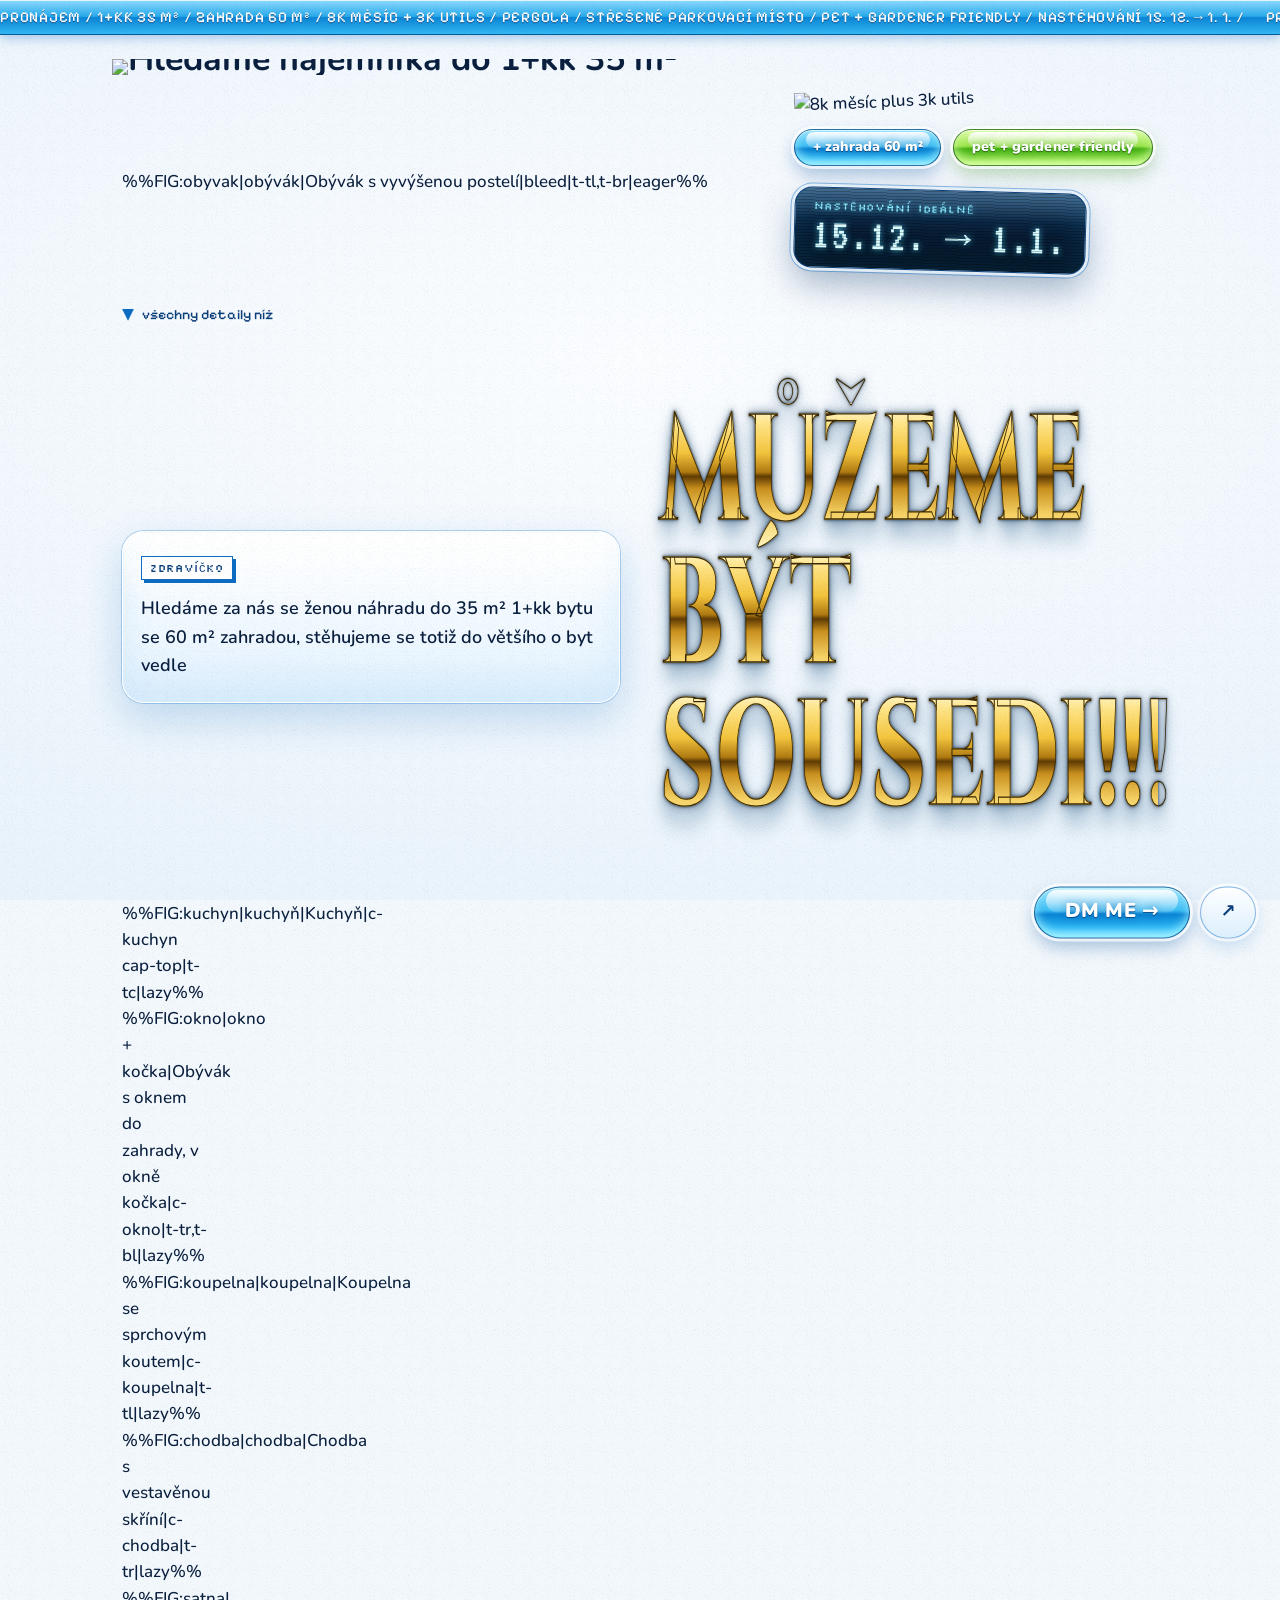
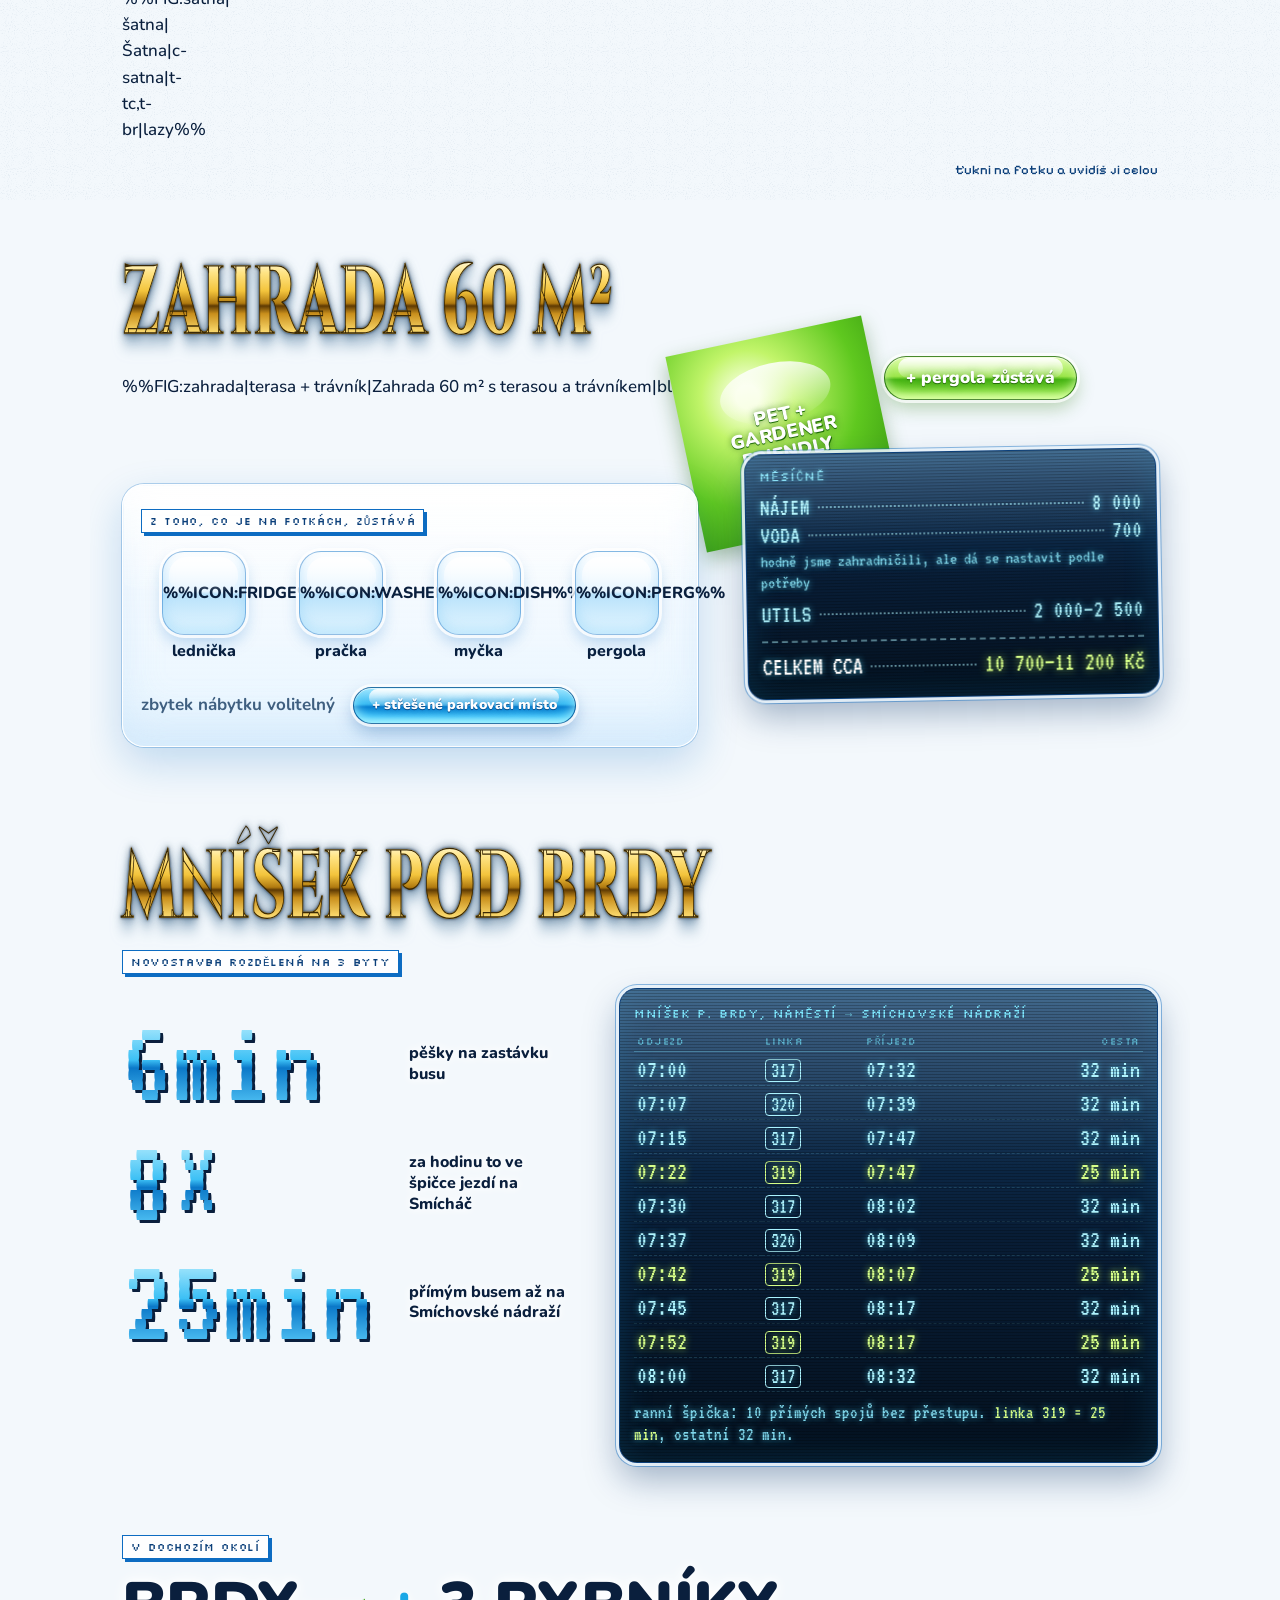
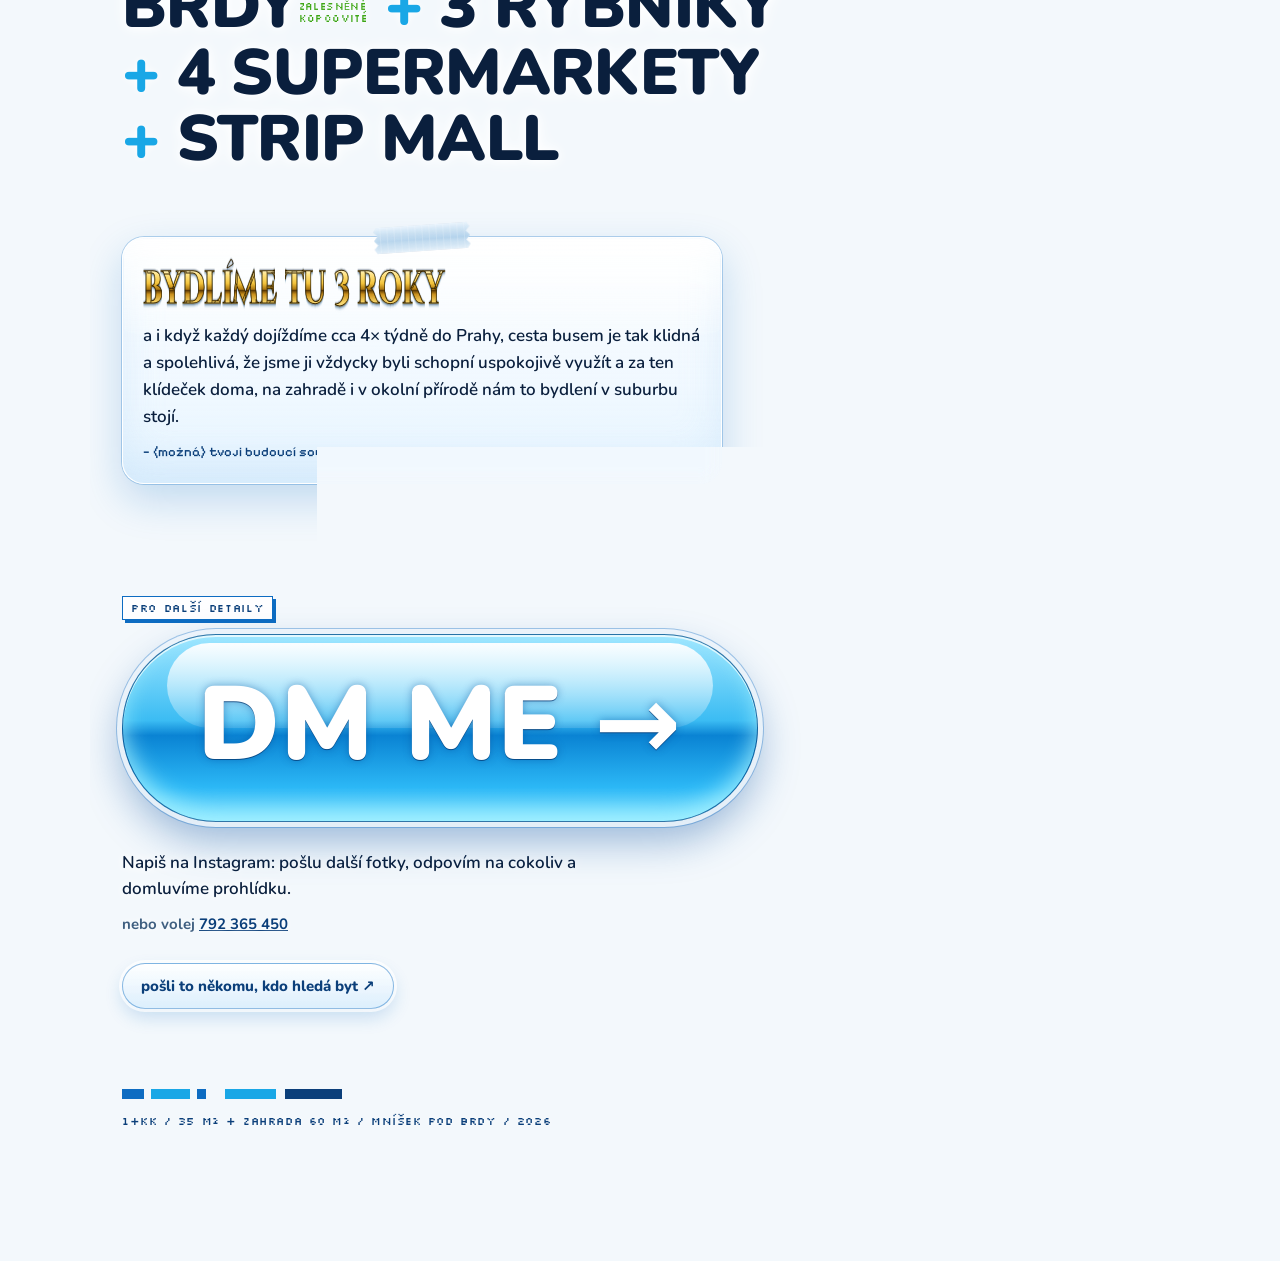
==== src/template.html @ c2ef6c38 "Web k inzerátu: 1+kk se zahradou v Mníšku pod Brdy Stránka ve stylu letáku (ledový frost, zlatý Traj" ====
<!doctype html>
<html lang="cs">
<head>
<meta charset="utf-8">
<meta name="viewport" content="width=device-width, initial-scale=1, viewport-fit=cover">
<title>Hledáme nájemníka do 1+kk 35 m² se zahradou · 8 000 Kč</title>
<meta name="description" content="Pronájem 1+kk 35 m² se zahradou 60 m². Nájem 8 000 Kč + cca 3 000 Kč voda a utils. Nastěhování ideálně 15. 12. – 1. 1. Pet a gardener friendly, střešené parkovací místo.">
<meta property="og:title" content="Hledáme nájemníka do 1+kk 35 m² se zahradou">
<meta property="og:description" content="8k měsíc plus 3k utils. Zahrada 60 m², pergola, parkování. Můžeme být sousedi!!!">
<meta property="og:image" content="img/obyvak.jpg">
<meta property="og:type" content="website">
<meta name="theme-color" content="#19a7e6">
<link rel="preconnect" href="https://fonts.googleapis.com">
<link rel="preconnect" href="https://fonts.gstatic.com" crossorigin>
<link href="https://fonts.googleapis.com/css2?family=Cinzel:wght@500..900&family=Nunito:ital,wght@0,400..900;1,400..900&family=Pixelify+Sans:wght@400..700&family=Silkscreen:wght@400;700&family=VT323&display=swap" rel="stylesheet">
<link rel="preload" as="image" href="img/title.webp">
<style>
:root{
  --ice:#f3f8fc; --ice2:#dbeaf6; --aqua:#19a7e6; --blue:#0d6cc2; --deep:#0b3f7a; --navy:#0a1f3d; --steel:#779bb8;
  --lime:#8ee03c; --green:#3ca614;
  --serif:"Cinzel", "Trajan Pro", Georgia, serif;
  --sans:"Nunito", system-ui, sans-serif;
  --px:"Pixelify Sans", ui-monospace, monospace;
  --tiny:"Silkscreen", ui-monospace, monospace;
  --lcd:"VT323", ui-monospace, monospace;
}
*,*::before,*::after{box-sizing:border-box}
html,body{overflow-x:hidden}
html{-webkit-text-size-adjust:100%;scroll-behavior:smooth}
body{margin:0;background:var(--ice);color:var(--navy);font:500 17px/1.55 var(--sans)}
img{max-width:100%}
.wrap{position:relative;z-index:2;width:min(1100px,100%);margin-inline:auto;padding-inline:16px;overflow-x:clip}

/* ===== pozadí: led (canvas), bubliny, zrno ===== */
#frost{position:fixed;inset:0;z-index:0;width:100%;height:100vh;height:100lvh;image-rendering:pixelated;image-rendering:crisp-edges;display:block;
  background:radial-gradient(120% 80% at 50% 40%,#fbfdff,#e6f1fa)}
.bubbles{position:fixed;inset:0;z-index:1;pointer-events:none;overflow:hidden}
.bubbles i{position:absolute;bottom:-160px;left:var(--x);width:var(--s);height:var(--s);border-radius:50%;opacity:.85;
  background:
    radial-gradient(circle at 32% 26%,#fff 0 7%,rgba(255,255,255,.55) 13%,rgba(255,255,255,0) 26%),
    radial-gradient(circle at 70% 78%,rgba(255,255,255,.55) 0 6%,rgba(255,255,255,0) 18%),
    radial-gradient(circle,rgba(190,235,255,.08) 0 52%,rgba(60,170,235,.38) 66%,rgba(255,255,255,.85) 70%,rgba(255,255,255,0) 72%);
  animation:rise var(--d) linear infinite;animation-delay:var(--dl)}
@keyframes rise{to{transform:translate3d(var(--sw),calc(-100vh - 220px),0)}}
.grain{position:fixed;inset:-100%;z-index:70;pointer-events:none;opacity:.1;
  background-image:url("data:image/svg+xml,%3Csvg xmlns='http://www.w3.org/2000/svg' width='200' height='200'%3E%3Cfilter id='n'%3E%3CfeTurbulence type='fractalNoise' baseFrequency='.95' numOctaves='2' stitchTiles='stitch'/%3E%3CfeColorMatrix values='0 0 0 0 .04 0 0 0 0 .12 0 0 0 0 .24 0 0 0 2.6 -1.4'/%3E%3C/filter%3E%3Crect width='100%25' height='100%25' filter='url(%23n)'/%3E%3C/svg%3E");
  animation:grain .9s steps(6) infinite}
@keyframes grain{0%{transform:translate(0,0)}20%{transform:translate(-3%,2%)}40%{transform:translate(2%,-4%)}60%{transform:translate(-4%,-1%)}80%{transform:translate(3%,3%)}100%{transform:translate(0,0)}}

/* ===== typografie ===== */
.gold{--sx:.6;--fs:clamp(54px,18vw,150px);position:relative;display:block;margin:0;width:calc(100% / var(--sx));transform:scaleX(var(--sx));transform-origin:0 0;
  font:800 var(--fs)/.95 var(--serif);text-transform:uppercase;letter-spacing:.005em;
  color:transparent;-webkit-text-fill-color:transparent;
  background-image:linear-gradient(100deg,transparent 40%,rgba(255,255,255,.95) 50%,transparent 60%),linear-gradient(180deg,#fffbe2 0%,#ffe485 15%,#f3c43c 35%,#b07a10 48.5%,#5e3a03 51.5%,#c98f1c 60%,#f6d264 78%,#fff2b5 100%);
  background-size:300% .95em,100% .95em;background-repeat:repeat-y;-webkit-background-clip:text;background-clip:text;
  -webkit-text-stroke:1.3px #3a2804;
  filter:drop-shadow(0 0 1.4px rgba(30,52,78,.95)) drop-shadow(0 0 5px rgba(40,66,92,.55)) drop-shadow(0 .09em .08em rgba(119,155,184,.75));
  animation:shine 7s ease-in-out infinite}
.gold.c{text-align:center}
.gold.mid{--fs:clamp(40px,12vw,96px)}
.gold.sm{--fs:clamp(30px,8.5vw,56px);-webkit-text-stroke:1px #3a2804;filter:drop-shadow(0 0 .8px rgba(30,52,78,.95)) drop-shadow(0 2px 1px rgba(119,155,184,.6))}
@keyframes shine{0%,55%{background-position:160% 0,0 0}100%{background-position:-60% 0,0 0}}
.pxl{display:inline-block;margin:0 0 14px;padding:5px 8px 4px;background:rgba(255,255,255,.85);border:1.5px solid var(--blue);box-shadow:3px 3px 0 var(--blue);
  font:400 11px/1.2 var(--tiny);letter-spacing:.06em;text-transform:uppercase;color:var(--deep)}
.lead{font:600 18px/1.6 var(--sans)}
.muted{color:#3f5f80}

/* ===== glossy aqua "gumdrop" tlačítka ===== */
.gum{position:relative;isolation:isolate;overflow:hidden;display:inline-flex;align-items:center;justify-content:center;gap:.35em;
  font:900 17px/1 var(--sans);color:#fff;text-decoration:none;white-space:nowrap;letter-spacing:.01em;
  text-shadow:0 1px 0 rgba(0,45,100,.65),0 0 8px rgba(0,70,150,.45);
  padding:.72em 1.25em .78em;border-radius:999px;border:1px solid rgba(4,70,130,.7);
  background:linear-gradient(180deg,#9fe6ff 0%,#3bbcf3 46%,#0a83d3 54%,#2cb8f6 82%,#7fe0ff 100%);
  box-shadow:0 0 0 3px rgba(255,255,255,.75),0 8px 18px rgba(10,80,160,.35),inset 0 -5px 10px rgba(170,245,255,.75),inset 0 1px 0 rgba(255,255,255,.7)}
.gum::before{content:"";position:absolute;z-index:-1;left:7%;right:7%;top:4%;height:46%;border-radius:999px;background:linear-gradient(180deg,rgba(255,255,255,.95),rgba(255,255,255,.12))}
.gum::after{content:"";position:absolute;z-index:-1;top:-20%;bottom:-20%;width:30%;left:-40%;transform:skewX(-20deg);
  background:linear-gradient(90deg,transparent,rgba(255,255,255,.7),transparent);animation:sweep 4.5s ease-in-out infinite}
@keyframes sweep{0%,60%{left:-40%}100%{left:130%}}
.gum.green{border-color:rgba(20,90,10,.7);text-shadow:0 1px 0 rgba(20,80,0,.7),0 0 8px rgba(30,100,0,.4);
  background:linear-gradient(180deg,#e2ffb0 0%,#9be64a 46%,#46b414 54%,#7fd93a 82%,#c8ff86 100%);
  box-shadow:0 0 0 3px rgba(255,255,255,.75),0 8px 18px rgba(40,120,10,.3),inset 0 -5px 10px rgba(220,255,170,.75),inset 0 1px 0 rgba(255,255,255,.7)}
.gum.sm{font-size:14px}
.gum.xl{font-size:clamp(42px,13vw,104px);padding:.36em .72em .42em;box-shadow:0 0 0 5px rgba(255,255,255,.8),0 0 0 6px rgba(13,108,194,.35),0 18px 40px rgba(10,80,160,.4),inset 0 -10px 22px rgba(170,245,255,.8),inset 0 2px 0 rgba(255,255,255,.8)}
a.gum:hover,a.gum:focus-visible{filter:brightness(1.08) saturate(1.1)}
a.gum:active{transform:translateY(1px)}

/* ===== sklo (aero) a LCD ===== */
.glass{position:relative;border-radius:22px;padding:22px 18px;
  background:linear-gradient(180deg,rgba(255,255,255,.78),rgba(226,242,255,.6));
  -webkit-backdrop-filter:blur(10px) saturate(1.4);backdrop-filter:blur(10px) saturate(1.4);
  border:1px solid rgba(255,255,255,.95);
  box-shadow:0 0 0 1px rgba(13,108,194,.28),0 16px 40px rgba(13,108,194,.22),inset 0 -24px 40px rgba(160,210,245,.28)}
.glass::before{content:"";position:absolute;left:1px;right:1px;top:1px;height:44%;border-radius:21px 21px 60% 60%/21px 21px 22px 22px;
  background:linear-gradient(180deg,rgba(255,255,255,.85),rgba(255,255,255,0));pointer-events:none}
.glass>*{position:relative}
.lcd{position:relative;border-radius:18px;padding:16px 14px;overflow:hidden;
  background:linear-gradient(180deg,#14406b 0%,#081d36 52%,#04111f 100%);border:1px solid #0b3f7a;
  box-shadow:0 0 0 3px rgba(255,255,255,.8),0 0 0 4px rgba(13,108,194,.45),0 16px 34px rgba(10,50,100,.35),inset 0 0 34px rgba(25,167,230,.2);
  color:#aef4ff;font:400 22px/1.15 var(--lcd);text-shadow:0 0 6px rgba(80,220,255,.7)}
.lcd::before{content:"";position:absolute;left:0;right:0;top:0;height:38%;background:linear-gradient(180deg,rgba(255,255,255,.2),rgba(255,255,255,0));pointer-events:none}
.lcd::after{content:"";position:absolute;inset:0;background:repeating-linear-gradient(0deg,rgba(0,0,0,.22) 0 1px,transparent 1px 3px);pointer-events:none}

/* ===== fotky: led + izolepa + pixelový reveal ===== */
.ph{position:relative;margin:0;transform:rotate(var(--r,0deg))}
.ph-btn{position:relative;display:block;width:100%;padding:0;border:0;background:none;cursor:zoom-in;-webkit-tap-highlight-color:transparent}
.ph-btn::before{content:"";position:absolute;inset:0;background:var(--tiny) center/100% 100% no-repeat;image-rendering:pixelated;transition:opacity .9s steps(6)}
.ph-btn img{position:relative;display:block;width:100%;height:auto;opacity:0;transition:opacity .9s steps(6),transform .35s}
.ph.in.ok .ph-btn img{opacity:1}
.ph.in.ok .ph-btn::before{opacity:0}
.ph-btn:hover img{transform:scale(1.012)}
.ph-btn:focus-visible{outline:3px solid var(--aqua);outline-offset:-4%}
.bleed{width:calc(100% / (1 - 2 * var(--mxf)));margin-left:calc(-100% * var(--mxf) / (1 - 2 * var(--mxf)))}
.cap{position:absolute;z-index:5;left:calc(var(--mx) + 10px);bottom:calc(var(--my) - 13px);padding:5px 8px 4px;
  background:linear-gradient(180deg,#fff,#dff1fc);border:1.5px solid var(--blue);box-shadow:3px 3px 0 var(--blue);
  font:400 11px/1.2 var(--tiny);letter-spacing:.06em;text-transform:uppercase;color:var(--deep);pointer-events:none}
.cap.r{left:auto;right:calc(var(--mx) + 10px)}
.cap-top .cap{bottom:auto;top:calc(var(--my) + 14px)}
.tape{position:absolute;z-index:6;width:96px;height:26px;pointer-events:none;
  background:repeating-linear-gradient(90deg,rgba(255,255,255,0) 0 6px,rgba(255,255,255,.18) 6px 7px),linear-gradient(180deg,rgba(236,247,255,.92),rgba(190,224,248,.72) 55%,rgba(236,247,255,.88));
  -webkit-backdrop-filter:blur(2px);backdrop-filter:blur(2px);filter:drop-shadow(0 1px 2px rgba(13,60,120,.45));
  clip-path:polygon(3% 0,97% 0,100% 16%,96% 33%,100% 50%,96% 67%,100% 84%,97% 100%,3% 100%,0 84%,4% 67%,0 50%,4% 33%,0 16%)}
.t-tl{top:calc(var(--my) - 12px);left:calc(var(--mx) - 34px);transform:rotate(-36deg)}
.t-tr{top:calc(var(--my) - 12px);right:calc(var(--mx) - 34px);transform:rotate(34deg)}
.t-tc{top:calc(var(--my) - 15px);left:50%;transform:translateX(-50%) rotate(-3deg)}
.t-br{bottom:calc(var(--my) - 12px);right:calc(var(--mx) - 34px);transform:rotate(-33deg)}
.t-bl{bottom:calc(var(--my) - 12px);left:calc(var(--mx) - 34px);transform:rotate(31deg)}

/* ===== ticker ===== */
.ticker{position:relative;z-index:3;overflow:hidden;white-space:nowrap;color:#fff;font:500 15px/1 var(--px);letter-spacing:.05em;text-transform:uppercase;
  background:linear-gradient(180deg,#8fdcff 0%,#28aaea 48%,#0b84d4 52%,#33b8f3 100%);border-bottom:1px solid #075a9a;
  box-shadow:inset 0 1px 0 rgba(255,255,255,.75),0 3px 12px rgba(13,108,194,.35);text-shadow:0 1px 0 rgba(0,50,110,.7)}
.ticker-track{display:inline-flex;padding:10px 0 9px;animation:tick 42s linear infinite}
.ticker-track span{padding-right:1.4em}
@keyframes tick{to{transform:translateX(-50%)}}

/* ===== hero ===== */
.hero{padding-top:18px;padding-bottom:20px}
.title{margin:6px 0 0;line-height:0}
.title img{display:block;width:calc(100% + 20px);max-width:none;margin-left:-10px;height:auto}
.hero-grid{display:grid;margin-top:-4px}
.hero .ph{--r:-1.8deg}
.price{position:relative;z-index:6;display:block;width:68%;max-width:420px;height:auto;margin:-22% 0 0 auto;transform:rotate(-2.5deg)}
.hero-side{position:relative;z-index:6}
.pills{display:flex;flex-wrap:wrap;gap:14px 12px;margin-top:6px}
.movein{display:inline-block;margin-top:24px;padding:12px 18px 10px;transform:rotate(1.6deg)}
.movein small{display:block;font:400 11px/1.2 var(--tiny);letter-spacing:.08em;text-transform:uppercase;color:#7fe7ff}
.movein b{display:block;font:400 44px/1 var(--lcd);font-weight:400;color:#d8fbff;letter-spacing:.02em;white-space:nowrap}
.scroll{display:inline-flex;align-items:center;gap:8px;margin-top:28px;font:500 14px/1 var(--px);color:var(--deep);text-decoration:none;text-shadow:0 0 6px #fff,0 0 12px #fff}
.scroll i{display:inline-block;width:12px;height:12px;background:var(--blue);clip-path:polygon(0 0,100% 0,100% 34%,66% 34%,66% 67%,34% 67%,34% 34%,0 34%);clip-path:polygon(0 0,100% 0,50% 100%);animation:bob 1.2s steps(2) infinite}
@keyframes bob{50%{transform:translateY(4px)}}

/* ===== úvod ===== */
.intro{padding-top:54px}
.intro .glass{max-width:620px}
.intro .gold{margin-top:30px}

/* ===== koláž ===== */
.collage{display:grid;grid-template-columns:repeat(12,minmax(0,1fr));padding-top:46px}
.collage .ph{align-self:start}
.c-kuchyn{grid-column:1/9;grid-row:1;--r:-2.4deg;z-index:2}
.c-okno{grid-column:2/13;grid-row:2;margin-top:-26%;--r:1.8deg;z-index:3}
.c-koupelna{grid-column:1/8;grid-row:3;margin-top:-6%;--r:2.2deg;z-index:2}
.c-chodba{grid-column:6/13;grid-row:3;margin-top:30%;--r:-2deg;z-index:3}
.c-satna{grid-column:2/11;grid-row:4;margin-top:-14%;--r:-1.2deg;z-index:4}
.hint{margin:18px 0 0;text-align:right;font:500 13px/1.3 var(--px);color:var(--deep);text-shadow:0 0 6px #fff,0 0 12px #fff}

/* ===== zahrada ===== */
.garden{padding-top:80px}
.g-ph{position:relative;margin-top:-6px}
.g-ph .ph{--r:1.2deg}
.burst-w{position:absolute;z-index:7;right:-2px;top:-30px;width:clamp(124px,36vw,200px);filter:drop-shadow(0 8px 10px rgba(20,90,10,.35));animation:wob 5s ease-in-out infinite}
.burst{display:grid;place-items:center;aspect-ratio:1;text-align:center;transform:rotate(-12deg);padding:18%;
  clip-path:%%STAR%%;
  background:radial-gradient(circle at 36% 28%,#f6ffdc 0 6%,#c2f56a 24%,#5fc81f 58%,#2a8a0c 100%);
  font:900 clamp(13px,3.7vw,19px)/1.02 var(--sans);color:#fff;text-transform:uppercase;text-shadow:0 1px 0 #1d6a06,0 0 6px rgba(20,90,0,.6);position:relative}
.burst::before{content:"";position:absolute;left:22%;right:22%;top:14%;height:30%;border-radius:50%;background:linear-gradient(180deg,rgba(255,255,255,.85),rgba(255,255,255,0))}
.burst span{position:relative}
@keyframes wob{50%{transform:rotate(6deg) scale(1.04)}}
.g-notes{display:flex;flex-wrap:wrap;gap:14px;margin-top:6px}

/* ===== co zůstává ===== */
.stays{padding-top:84px}
.icons{list-style:none;margin:4px 0 0;padding:0;display:grid;grid-template-columns:repeat(2,minmax(0,1fr));gap:18px 12px}
.icons li{display:flex;flex-direction:column;align-items:center;gap:8px;text-align:center;font:800 16px/1.1 var(--sans)}
.tile{position:relative;display:grid;place-items:center;width:84px;height:84px;border-radius:22px;
  background:linear-gradient(180deg,#ffffff 0%,#e4f4ff 48%,#b9e2fb 52%,#e6f7ff 100%);border:1px solid rgba(13,108,194,.45);
  box-shadow:0 0 0 3px rgba(255,255,255,.8),0 8px 16px rgba(13,108,194,.25),inset 0 -6px 12px rgba(120,200,245,.35)}
.tile::before{content:"";position:absolute;left:8%;right:8%;top:5%;height:44%;border-radius:18px 18px 40% 40%;background:linear-gradient(180deg,rgba(255,255,255,.95),rgba(255,255,255,0))}
.tile svg{position:relative;width:56px;height:56px}
.stays-foot{display:flex;flex-wrap:wrap;align-items:center;gap:16px 18px;margin-top:26px}

/* ===== prachy ===== */
.money{padding-top:84px}
.calc{max-width:440px;transform:rotate(-1deg)}
.calc .row{display:flex;align-items:baseline;gap:8px;font-size:24px}
.calc .row i{flex:1;min-width:12px;border-bottom:2px dotted rgba(174,244,255,.55);transform:translateY(-6px)}
.calc .row b{font-weight:400;white-space:nowrap}
.calc .head{font:400 12px/1 var(--tiny);letter-spacing:.1em;text-transform:uppercase;color:#7fe7ff;margin-bottom:12px}
.calc .note{margin:2px 0 8px;font:400 18px/1.15 var(--lcd);color:#7fd6ea}
.calc .tot{margin-top:12px;padding-top:10px;border-top:2px dashed rgba(174,244,255,.5);color:#fff;font-size:26px}
.calc .tot b{color:#d6ff8a;text-shadow:0 0 8px rgba(190,255,100,.7)}
.money .gold{margin-bottom:26px}

/* ===== lokalita ===== */
.where{padding-top:96px}
.where .pxl{margin-top:16px}
.nums{list-style:none;margin:16px 0 0;padding:0}
.nums li{display:flex;align-items:center;gap:14px;padding:10px 0}
.nums b{flex:none;min-width:2.2em;font:400 clamp(66px,20vw,124px)/.8 var(--lcd);
  color:transparent;-webkit-text-fill-color:transparent;background:linear-gradient(180deg,#c6f3ff 0%,#3cc0f5 46%,#0b78c8 54%,#5fd3ff 100%);-webkit-background-clip:text;background-clip:text;
  filter:drop-shadow(3px 3px 0 var(--navy))}
.nums span{font:800 16px/1.3 var(--sans);text-shadow:0 0 6px #fff,0 0 12px #fff}
.board{margin-top:26px}
.board-head{position:relative;display:flex;flex-wrap:wrap;gap:0 8px;font:400 12px/1.5 var(--tiny);letter-spacing:.05em;text-transform:uppercase;color:#7fe7ff;text-shadow:none}
.board table{position:relative;width:100%;margin-top:10px;border-collapse:collapse;font-variant-numeric:tabular-nums}
.board th{padding:4px 3px;text-align:left;font:400 10px/1 var(--tiny);letter-spacing:.06em;text-transform:uppercase;color:#5fb8d4;border-bottom:1px solid rgba(127,231,255,.3);text-shadow:none}
.board td{padding:5px 3px 3px;font-size:25px;line-height:1;white-space:nowrap;border-bottom:1px dashed rgba(127,231,255,.15)}
.board td:last-child,.board th:last-child{text-align:right}
.board .ln{display:inline-block;padding:0 5px;border:1px solid currentColor;border-radius:4px;font-size:21px}
.board tr.fast td{color:#d6ff8a;text-shadow:0 0 7px rgba(190,255,100,.75)}
.board-foot{position:relative;margin:10px 0 0;font:400 19px/1.15 var(--lcd);color:#7fd6ea}
.board-foot b{color:#d6ff8a;font-weight:400}
.around{margin-top:56px}
.around-line{margin:0;font:900 clamp(27px,8.4vw,64px)/1.04 var(--sans);text-transform:uppercase;letter-spacing:-.01em;color:var(--navy);text-shadow:0 0 8px #fff,0 0 18px #fff}
.around-line .it{white-space:nowrap}
.around-line .p{color:var(--aqua);text-shadow:0 0 8px #fff}
.around-line .mini{display:inline-block;vertical-align:.55em;margin-left:.12em;font:400 10px/1.2 var(--tiny);letter-spacing:.04em;color:var(--green);text-transform:uppercase}
.quote{position:relative;margin:64px 0 0;max-width:600px}
.quote .glass{padding:30px 20px 22px}
.quote .gold{--fs:clamp(30px,9vw,46px);margin-bottom:10px}
.quote p{margin:0;font:600 17px/1.6 var(--sans)}
.quote footer{margin-top:14px;font:500 13px/1.3 var(--px);color:var(--deep)}
.quote .tape{top:-12px}

/* ===== DM ===== */
.cta{padding-top:110px;padding-bottom:30px}
.cta-sub{margin:28px 0 0;max-width:520px;font:600 17px/1.55 var(--sans);text-shadow:0 0 6px #fff,0 0 12px #fff}
.phone{margin:12px 0 0;font:700 15px/1.4 var(--sans);color:#3f5f80;text-shadow:0 0 6px #fff}
.phone a{color:var(--deep)}
.glassbtn{margin-top:28px;cursor:pointer;font:800 15px/1.2 var(--sans);color:var(--deep);padding:13px 18px;border-radius:999px;border:1px solid rgba(13,108,194,.45);
  background:linear-gradient(180deg,rgba(255,255,255,.95),rgba(214,236,252,.8));box-shadow:0 0 0 3px rgba(255,255,255,.7),0 8px 18px rgba(13,108,194,.2)}
.glassbtn:hover{background:#fff}
.foot{padding-top:50px;padding-bottom:130px;font:400 11px/1.6 var(--tiny);letter-spacing:.05em;text-transform:uppercase;color:var(--deep);text-shadow:0 0 6px #fff}
.foot .pxbar{height:10px;width:220px;margin-bottom:14px;background:
  linear-gradient(90deg,var(--blue) 0 10%,transparent 10% 13%,var(--aqua) 13% 31%,transparent 31% 34%,var(--blue) 34% 38%,transparent 38% 47%,var(--aqua) 47% 70%,transparent 70% 74%,var(--deep) 74% 100%)}

/* ===== přilepené DM ===== */
.dock{position:fixed;left:0;right:0;bottom:0;z-index:80;display:flex;gap:10px;padding:12px 14px calc(14px + env(safe-area-inset-bottom));
  background:linear-gradient(rgba(243,248,252,0),rgba(243,248,252,.92) 38%);transform:translateY(120%);transition:transform .3s}
.dock.on{transform:none}
.dock .gum{flex:1;font-size:20px}
.dock .glassbtn{margin:0;flex:none;width:56px;padding:0;font-size:18px}

/* ===== lightbox ===== */
.lb{position:fixed;inset:0;z-index:100;display:grid;place-items:center;background:rgba(6,24,46,.82);-webkit-backdrop-filter:blur(10px);backdrop-filter:blur(10px)}
.lb[hidden]{display:none}
.lb img{max-width:94vw;max-height:80vh;object-fit:contain;border-radius:6px;box-shadow:0 0 0 3px rgba(255,255,255,.85),0 0 40px rgba(25,167,230,.7)}
.lb button{position:absolute;width:52px;height:52px;border-radius:50%;cursor:pointer;font:900 22px/1 var(--sans);color:#fff;border:1px solid rgba(4,70,130,.7);
  background:linear-gradient(180deg,#9fe6ff 0%,#3bbcf3 46%,#0a83d3 54%,#2cb8f6 100%);box-shadow:0 0 0 2px rgba(255,255,255,.7),inset 0 -4px 8px rgba(170,245,255,.7);text-shadow:0 1px 0 rgba(0,45,100,.6)}
.lb .x{top:calc(12px + env(safe-area-inset-top));right:12px}
.lb .prev{left:10px;top:50%;margin-top:-26px}
.lb .next{right:10px;top:50%;margin-top:-26px}
.lb .lb-cap{position:absolute;left:0;right:0;bottom:calc(20px + env(safe-area-inset-bottom));margin:0;text-align:center;font:400 13px/1 var(--tiny);letter-spacing:.08em;text-transform:uppercase;color:#bff3ff}

/* ===== desktop ===== */
@media (min-width:900px){
  .wrap{padding-inline:32px}
  .hero-grid{grid-template-columns:minmax(0,7fr) minmax(0,4fr);gap:0 36px;align-items:center;margin-top:10px}
  .hero .ph.bleed{width:auto;margin-left:0}
  .price{width:100%;margin:0}
  .pills{margin-top:18px}
  .intro{display:grid;grid-template-columns:minmax(0,1fr) minmax(0,1fr);gap:40px;align-items:center}
  .intro .gold{margin-top:0}
  .collage{padding-top:70px}
  .c-kuchyn{grid-column:1/5;grid-row:1/3;margin-top:0}
  .c-okno{grid-column:4/10;grid-row:1;margin-top:6%}
  .c-koupelna{grid-column:9/13;grid-row:1/3;margin-top:-4%}
  .c-chodba{grid-column:4/7;grid-row:2;margin-top:-8%}
  .c-satna{grid-column:6/10;grid-row:2;margin-top:-2%}
  .garden-grid{display:grid;grid-template-columns:minmax(0,8fr) minmax(0,3fr);gap:30px;align-items:end}
  .g-ph .ph.bleed{width:auto;margin-left:0}
  .burst-w{right:-30px;top:-40px}
  .ss-grid{display:grid;grid-template-columns:minmax(0,7fr) minmax(0,5fr);gap:48px;align-items:center}
  .icons{grid-template-columns:repeat(4,minmax(0,1fr))}
  .money{padding-top:0}
  .where-grid{display:grid;grid-template-columns:minmax(0,5fr) minmax(0,6fr);gap:48px;align-items:start}
  .board{margin-top:0}
  .dock{left:auto;right:24px;bottom:24px;padding:0;background:none}
  .dock .gum{flex:none;padding:.72em 1.5em .78em}
}
@media (prefers-reduced-motion:reduce){
  .ticker-track,.grain,.gold,.gum::after,.burst-w,.scroll i{animation:none}
  .bubbles{display:none}
  html{scroll-behavior:auto}
}
</style>
<noscript><style>.ph-btn img{opacity:1}.ph-btn::before{display:none}.bubbles{display:none}</style></noscript>
</head>
<body>
<canvas id="frost" aria-hidden="true"></canvas>
<div class="bubbles" aria-hidden="true"></div>
<div class="grain" aria-hidden="true"></div>

<div class="ticker" aria-hidden="true"><div class="ticker-track">
  <span>pronájem / 1+kk 35 m² / zahrada 60 m² / 8k měsíc + 3k utils / pergola / střešené parkovací místo / pet + gardener friendly / nastěhování 15. 12. → 1. 1. /</span>
  <span>pronájem / 1+kk 35 m² / zahrada 60 m² / 8k měsíc + 3k utils / pergola / střešené parkovací místo / pet + gardener friendly / nastěhování 15. 12. → 1. 1. /</span>
</div></div>

<!-- ================= HERO ================= -->
<header class="hero wrap">
  <h1 class="title"><img src="img/title.webp" width="%%W:title%%" height="%%H:title%%" alt="Hledáme nájemníka do 1+kk 35 m²"></h1>
  <div class="hero-grid">
    %%FIG:obyvak|obývák|Obývák s vyvýšenou postelí|bleed|t-tl,t-br|eager%%
    <div class="hero-side">
      <img class="price" src="img/price.webp" width="%%W:price%%" height="%%H:price%%" alt="8k měsíc plus 3k utils">
      <div class="pills">
        <span class="gum sm">+ zahrada 60 m²</span>
        <span class="gum sm green">pet + gardener friendly</span>
      </div>
      <div class="lcd movein">
        <small>nastěhování ideálně</small>
        <b>15.12. → 1.1.</b>
      </div>
    </div>
  </div>
  <a class="scroll" href="#intro"><i></i> všechny detaily níž</a>
</header>

<!-- ================= ÚVOD ================= -->
<section id="intro" class="intro wrap">
  <div class="glass">
    <p class="pxl">zdravíčko</p>
    <p class="lead" style="margin:0">Hledáme za nás se ženou náhradu do 35&nbsp;m² 1+kk bytu se 60&nbsp;m² zahradou, stěhujeme se totiž do většího o&nbsp;byt vedle</p>
  </div>
  <h2 class="gold">Můžeme být sousedi!!!</h2>
</section>

<!-- ================= KOLÁŽ ================= -->
<section class="wrap" aria-label="Fotky bytu">
  <div class="collage">
    %%FIG:kuchyn|kuchyň|Kuchyň|c-kuchyn cap-top|t-tc|lazy%%
    %%FIG:okno|okno + kočka|Obývák s oknem do zahrady, v okně kočka|c-okno|t-tr,t-bl|lazy%%
    %%FIG:koupelna|koupelna|Koupelna se sprchovým koutem|c-koupelna|t-tl|lazy%%
    %%FIG:chodba|chodba|Chodba s vestavěnou skříní|c-chodba|t-tr|lazy%%
    %%FIG:satna|šatna|Šatna|c-satna|t-tc,t-br|lazy%%
  </div>
  <p class="hint">ťukni na fotku a uvidíš ji celou</p>
</section>

<!-- ================= ZAHRADA ================= -->
<section class="garden wrap" aria-label="Zahrada">
  <h2 class="gold mid">Zahrada 60 m²</h2>
  <div class="garden-grid">
    <div class="g-ph">
      %%FIG:zahrada|terasa + trávník|Zahrada 60 m² s terasou a trávníkem|bleed|t-tl,t-tr|lazy%%
      <div class="burst-w"><div class="burst"><span>pet +<br>gardener<br>friendly</span></div></div>
    </div>
    <div class="g-notes">
      <span class="gum green">+ pergola zůstává</span>
    </div>
  </div>
</section>

<!-- ================= ZŮSTÁVÁ + PRACHY ================= -->
<div class="wrap ss-grid">
  <section class="stays">
    <div class="glass">
      <p class="pxl">z toho, co je na fotkách, zůstává</p>
      <ul class="icons">
        <li><span class="tile">%%ICON:FRIDGE%%</span>lednička</li>
        <li><span class="tile">%%ICON:WASHER%%</span>pračka</li>
        <li><span class="tile">%%ICON:DISH%%</span>myčka</li>
        <li><span class="tile">%%ICON:PERG%%</span>pergola</li>
      </ul>
      <div class="stays-foot">
        <span class="muted" style="font-weight:700">zbytek nábytku volitelný</span>
        <span class="gum sm">+ střešené parkovací místo</span>
      </div>
    </div>
  </section>

  <section class="money">
    <div class="lcd calc">
      <div class="head">měsíčně</div>
      <div class="row"><span>NÁJEM</span><i></i><b>8 000</b></div>
      <div class="row"><span>VODA</span><i></i><b>700</b></div>
      <p class="note">hodně jsme zahradničili, ale dá se nastavit podle potřeby</p>
      <div class="row"><span>UTILS</span><i></i><b>2 000–2 500</b></div>
      <div class="row tot"><span>CELKEM CCA</span><i></i><b>10 700–11 200 Kč</b></div>
    </div>
  </section>
</div>

<!-- ================= LOKALITA ================= -->
<section class="where wrap">
  <h2 class="gold mid">Mníšek pod Brdy</h2>
  <p class="pxl">novostavba rozdělená na 3 byty</p>
  <div class="where-grid">
    <ul class="nums">
      <li><b>6min</b><span>pěšky na zastávku busu</span></li>
      <li><b>8×</b><span>za hodinu to ve špičce jezdí na Smícháč</span></li>
      <li><b>25min</b><span>přímým busem až na Smíchovské nádraží</span></li>
    </ul>
    <div class="lcd board" role="region" aria-label="Ranní přímé spoje do Prahy">
      <div class="board-head"><span>Mníšek p. Brdy, Náměstí</span><span>→</span><span>Smíchovské nádraží</span></div>
      <table>
        <thead><tr><th>odjezd</th><th>linka</th><th>příjezd</th><th>cesta</th></tr></thead>
        <tbody>
          <tr><td>07:00</td><td><span class="ln">317</span></td><td>07:32</td><td>32 min</td></tr>
          <tr><td>07:07</td><td><span class="ln">320</span></td><td>07:39</td><td>32 min</td></tr>
          <tr><td>07:15</td><td><span class="ln">317</span></td><td>07:47</td><td>32 min</td></tr>
          <tr class="fast"><td>07:22</td><td><span class="ln">319</span></td><td>07:47</td><td>25 min</td></tr>
          <tr><td>07:30</td><td><span class="ln">317</span></td><td>08:02</td><td>32 min</td></tr>
          <tr><td>07:37</td><td><span class="ln">320</span></td><td>08:09</td><td>32 min</td></tr>
          <tr class="fast"><td>07:42</td><td><span class="ln">319</span></td><td>08:07</td><td>25 min</td></tr>
          <tr><td>07:45</td><td><span class="ln">317</span></td><td>08:17</td><td>32 min</td></tr>
          <tr class="fast"><td>07:52</td><td><span class="ln">319</span></td><td>08:17</td><td>25 min</td></tr>
          <tr><td>08:00</td><td><span class="ln">317</span></td><td>08:32</td><td>32 min</td></tr>
        </tbody>
      </table>
      <p class="board-foot">ranní špička: 10 přímých spojů bez přestupu. <b>linka 319 = 25 min</b>, ostatní 32 min.</p>
    </div>
  </div>

  <div class="around">
    <p class="pxl">v dochozím okolí</p>
    <p class="around-line"><span class="it">Brdy<span class="mini">zalesněné<br>kopcovité</span></span> <span class="it"><span class="p">+</span> 3&nbsp;rybníky</span> <span class="it"><span class="p">+</span> 4&nbsp;supermarkety</span> <span class="it"><span class="p">+</span> strip&nbsp;mall</span></p>
  </div>

  <figure class="quote">
    <div class="glass">
      <h3 class="gold sm">Bydlíme tu 3 roky</h3>
      <blockquote style="margin:0"><p>a i když každý dojíždíme cca 4× týdně do Prahy, cesta busem je tak klidná a spolehlivá, že jsme ji vždycky byli schopní uspokojivě využít a za ten klídeček doma, na zahradě i v okolní přírodě nám to bydlení v suburbu stojí.</p></blockquote>
      <footer>— (možná) tvoji budoucí sousedi</footer>
    </div>
    <span class="tape" style="left:50%;transform:translateX(-50%) rotate(-4deg)"></span>
  </figure>
</section>

<!-- ================= DM ================= -->
<section class="cta wrap" id="dm">
  <p class="pxl">pro další detaily</p><br>
  <a class="gum xl js-dm" href="#dm">DM&nbsp;ME&nbsp;→</a>
  <p class="cta-sub">Napiš na Instagram: pošlu další fotky, odpovím na cokoliv a domluvíme prohlídku.</p>
  <p class="phone">nebo volej <a href="tel:+420792365450">792 365 450</a></p>
  <button class="glassbtn js-share" type="button">pošli to někomu, kdo hledá byt ↗</button>
</section>

<footer class="foot wrap">
  <div class="pxbar" aria-hidden="true"></div>
  1+kk / 35 m² + zahrada 60 m² / Mníšek pod Brdy / 2026
</footer>

<nav class="dock" aria-label="Kontakt">
  <a class="gum js-dm" href="#dm">DM ME →</a>
  <button class="glassbtn js-share" type="button" aria-label="Sdílet odkaz">↗</button>
</nav>

<div class="lb" id="lb" hidden role="dialog" aria-modal="true" aria-label="Fotka">
  <button class="x" type="button" aria-label="Zavřít">✕</button>
  <button class="prev" type="button" aria-label="Předchozí fotka">←</button>
  <img alt="">
  <button class="next" type="button" aria-label="Další fotka">→</button>
  <p class="lb-cap"></p>
</div>

<script>
(function(){
  /* ===== SEM DOPLŇ SVŮJ INSTAGRAM (bez @) ===== */
  var IG_NICK = "TVUJ_INSTAGRAM";

  var dmHref = (IG_NICK && IG_NICK !== "TVUJ_INSTAGRAM") ? "https://ig.me/m/" + IG_NICK : "https://www.instagram.com/direct/inbox/";
  document.querySelectorAll(".js-dm").forEach(function(a){ a.href = dmHref; });

  /* --- led na pozadí: pixelový šum podle textury z letáku --- */
  var cv = document.getElementById("frost"), ctx = cv.getContext("2d", { willReadFrequently: true });
  var map = new Image(), lastW = 0, lastH = 0;
  function frost(){
    var PX = 2, cw = cv.clientWidth, ch = cv.clientHeight;
    if (!cw || !ch || !map.naturalWidth) return;
    if (cw === lastW && Math.abs(ch - lastH) < 140) return;
    lastW = cw; lastH = ch;
    var W = Math.ceil(cw / PX), H = Math.ceil(ch / PX);
    cv.width = W; cv.height = H;
    var s = Math.max(W / map.naturalWidth, H / map.naturalHeight), dw = map.naturalWidth * s, dh = map.naturalHeight * s;
    ctx.imageSmoothingEnabled = true;
    ctx.drawImage(map, (W - dw) / 2, (H - dh) / 2, dw, dh);
    var id = ctx.getImageData(0, 0, W, H), d = id.data;
    for (var y = 0; y < H; y++) {
      var ey = Math.abs(y / H - .5) * 2;
      for (var x = 0; x < W; x++) {
        var i = (y * W + x) * 4, t = d[i] / 255, ex = Math.abs(x / W - .5) * 2;
        var edge = Math.max(Math.pow(ex, 3), Math.pow(ey, 5) * .5);
        var p = Math.pow(Math.max(0, (t - .22) * 1.55), 1.35) * (.32 + .95 * edge);
        if (Math.random() < p) {
          if (Math.random() < .55) { d[i] = 13; d[i+1] = 108; d[i+2] = 194; }
          else { d[i] = 118; d[i+1] = 176; d[i+2] = 232; }
        } else {
          var k = t * .5 + edge * .4;
          d[i] = 250 - k * 22; d[i+1] = 252 - k * 10; d[i+2] = 255;
        }
        d[i+3] = 255;
      }
    }
    ctx.putImageData(id, 0, 0);
  }
  map.onload = frost; map.src = "img/frost-map.jpg";
  var rt; addEventListener("resize", function(){ clearTimeout(rt); rt = setTimeout(frost, 150); });

  /* --- bubliny --- */
  if (!matchMedia("(prefers-reduced-motion: reduce)").matches) {
    var bb = document.querySelector(".bubbles");
    for (var b = 0; b < 12; b++) {
      var el = document.createElement("i"), sz = 14 + Math.random() * 62;
      el.style.cssText = "--x:" + (Math.random() * 100).toFixed(1) + "%;--s:" + sz.toFixed(0) + "px;--d:" + (16 + Math.random() * 20).toFixed(1) + "s;--dl:-" + (Math.random() * 30).toFixed(1) + "s;--sw:" + ((Math.random() - .5) * 160).toFixed(0) + "px";
      bb.appendChild(el);
    }
  }

  /* --- fotky: pixelový reveal --- */
  var phs = Array.prototype.slice.call(document.querySelectorAll(".ph"));
  phs.forEach(function(f){ var im = f.querySelector("img"); if (im.complete && im.naturalWidth) f.classList.add("ok"); });
  if ("IntersectionObserver" in window) {
    var io = new IntersectionObserver(function(es){ es.forEach(function(e){ if (e.isIntersecting) { e.target.classList.add("in"); io.unobserve(e.target); } }); }, { rootMargin: "0px 0px -8% 0px", threshold: .12 });
    phs.forEach(function(f){ io.observe(f); });
  } else phs.forEach(function(f){ f.classList.add("in"); });

  /* --- sdílení --- */
  function share(btn){
    var data = { title: "Hledáme nájemníka do 1+kk 35 m² se zahradou", text: "8k měsíc + 3k utils, zahrada 60 m², nastěhování 15. 12. – 1. 1.", url: location.href };
    if (navigator.share) { navigator.share(data).catch(function(){}); return; }
    var done = function(){ var t = btn.textContent; btn.textContent = btn.getAttribute("aria-label") ? "✓" : "odkaz zkopírovaný ✓"; setTimeout(function(){ btn.textContent = t; }, 1800); };
    if (navigator.clipboard) navigator.clipboard.writeText(location.href).then(done, function(){ window.prompt("Zkopíruj odkaz:", location.href); });
    else window.prompt("Zkopíruj odkaz:", location.href);
  }
  document.querySelectorAll(".js-share").forEach(function(b){ b.addEventListener("click", function(){ share(b); }); });

  /* --- lightbox --- */
  var btns = Array.prototype.slice.call(document.querySelectorAll(".ph-btn"));
  var lb = document.getElementById("lb"), lbImg = lb.querySelector("img"), lbCap = lb.querySelector(".lb-cap"), cur = 0;
  function open(i){
    cur = (i + btns.length) % btns.length; var b = btns[cur];
    lbImg.src = b.dataset.full; lbImg.alt = b.querySelector("img").alt;
    lbCap.textContent = b.dataset.cap + "   " + (cur + 1) + " / " + btns.length;
    lb.hidden = false; document.body.style.overflow = "hidden";
  }
  function close(){ lb.hidden = true; document.body.style.overflow = ""; }
  btns.forEach(function(b, i){ b.addEventListener("click", function(){ open(i); }); });
  lb.querySelector(".x").addEventListener("click", close);
  lb.querySelector(".prev").addEventListener("click", function(e){ e.stopPropagation(); open(cur - 1); });
  lb.querySelector(".next").addEventListener("click", function(e){ e.stopPropagation(); open(cur + 1); });
  lb.addEventListener("click", function(e){ if (e.target === lb) close(); });
  document.addEventListener("keydown", function(e){
    if (lb.hidden) return;
    if (e.key === "Escape") close();
    if (e.key === "ArrowLeft") open(cur - 1);
    if (e.key === "ArrowRight") open(cur + 1);
  });
  var sx = null;
  lb.addEventListener("touchstart", function(e){ sx = e.touches[0].clientX; }, { passive: true });
  lb.addEventListener("touchend", function(e){ if (sx === null) return; var dx = e.changedTouches[0].clientX - sx; if (Math.abs(dx) > 50) open(cur + (dx < 0 ? 1 : -1)); sx = null; });

  /* --- přilepené DM ME --- */
  var dock = document.querySelector(".dock"), heroVis = true, ctaVis = false;
  function upd(){ dock.classList.toggle("on", !heroVis && !ctaVis); }
  if ("IntersectionObserver" in window) {
    new IntersectionObserver(function(en){ heroVis = en[0].isIntersecting; upd(); }).observe(document.querySelector(".hero"));
    new IntersectionObserver(function(en){ ctaVis = en[0].isIntersecting; upd(); }).observe(document.querySelector(".cta"));
  }
})();
</script>
</body>
</html>
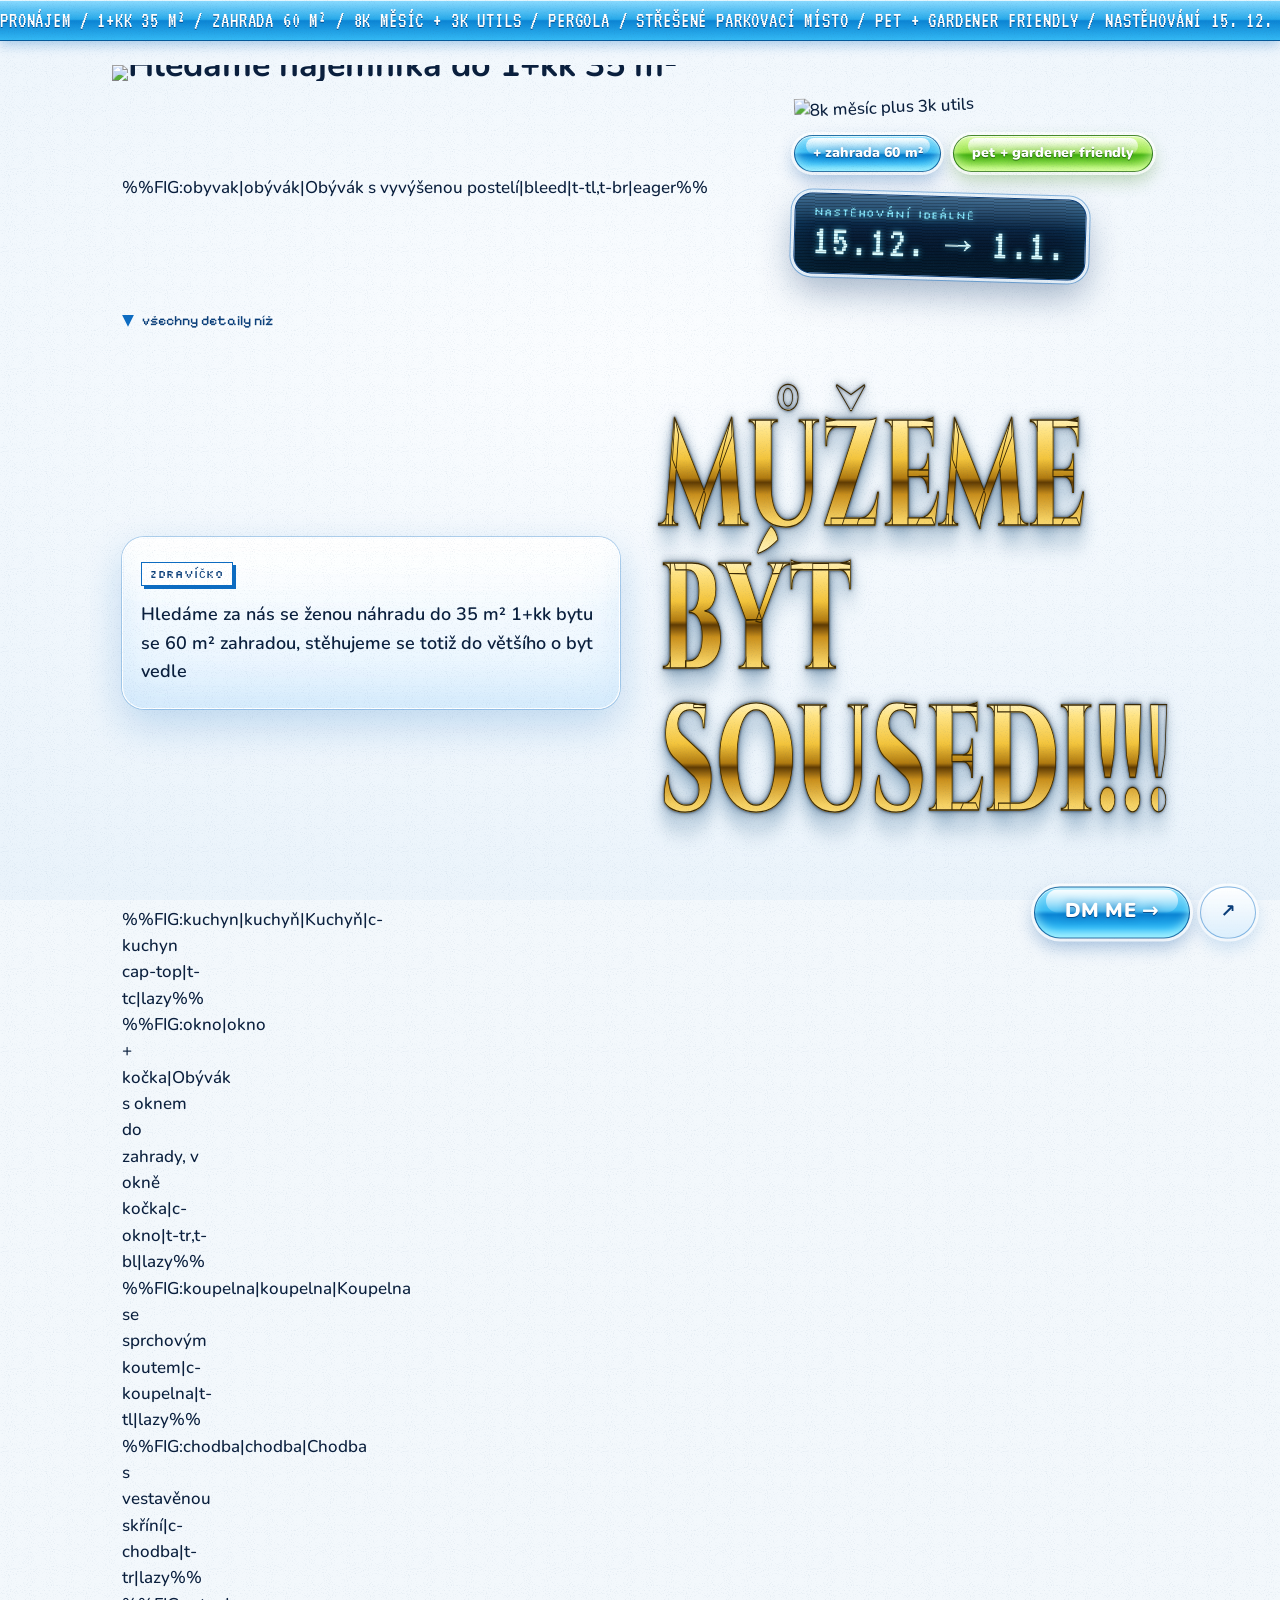
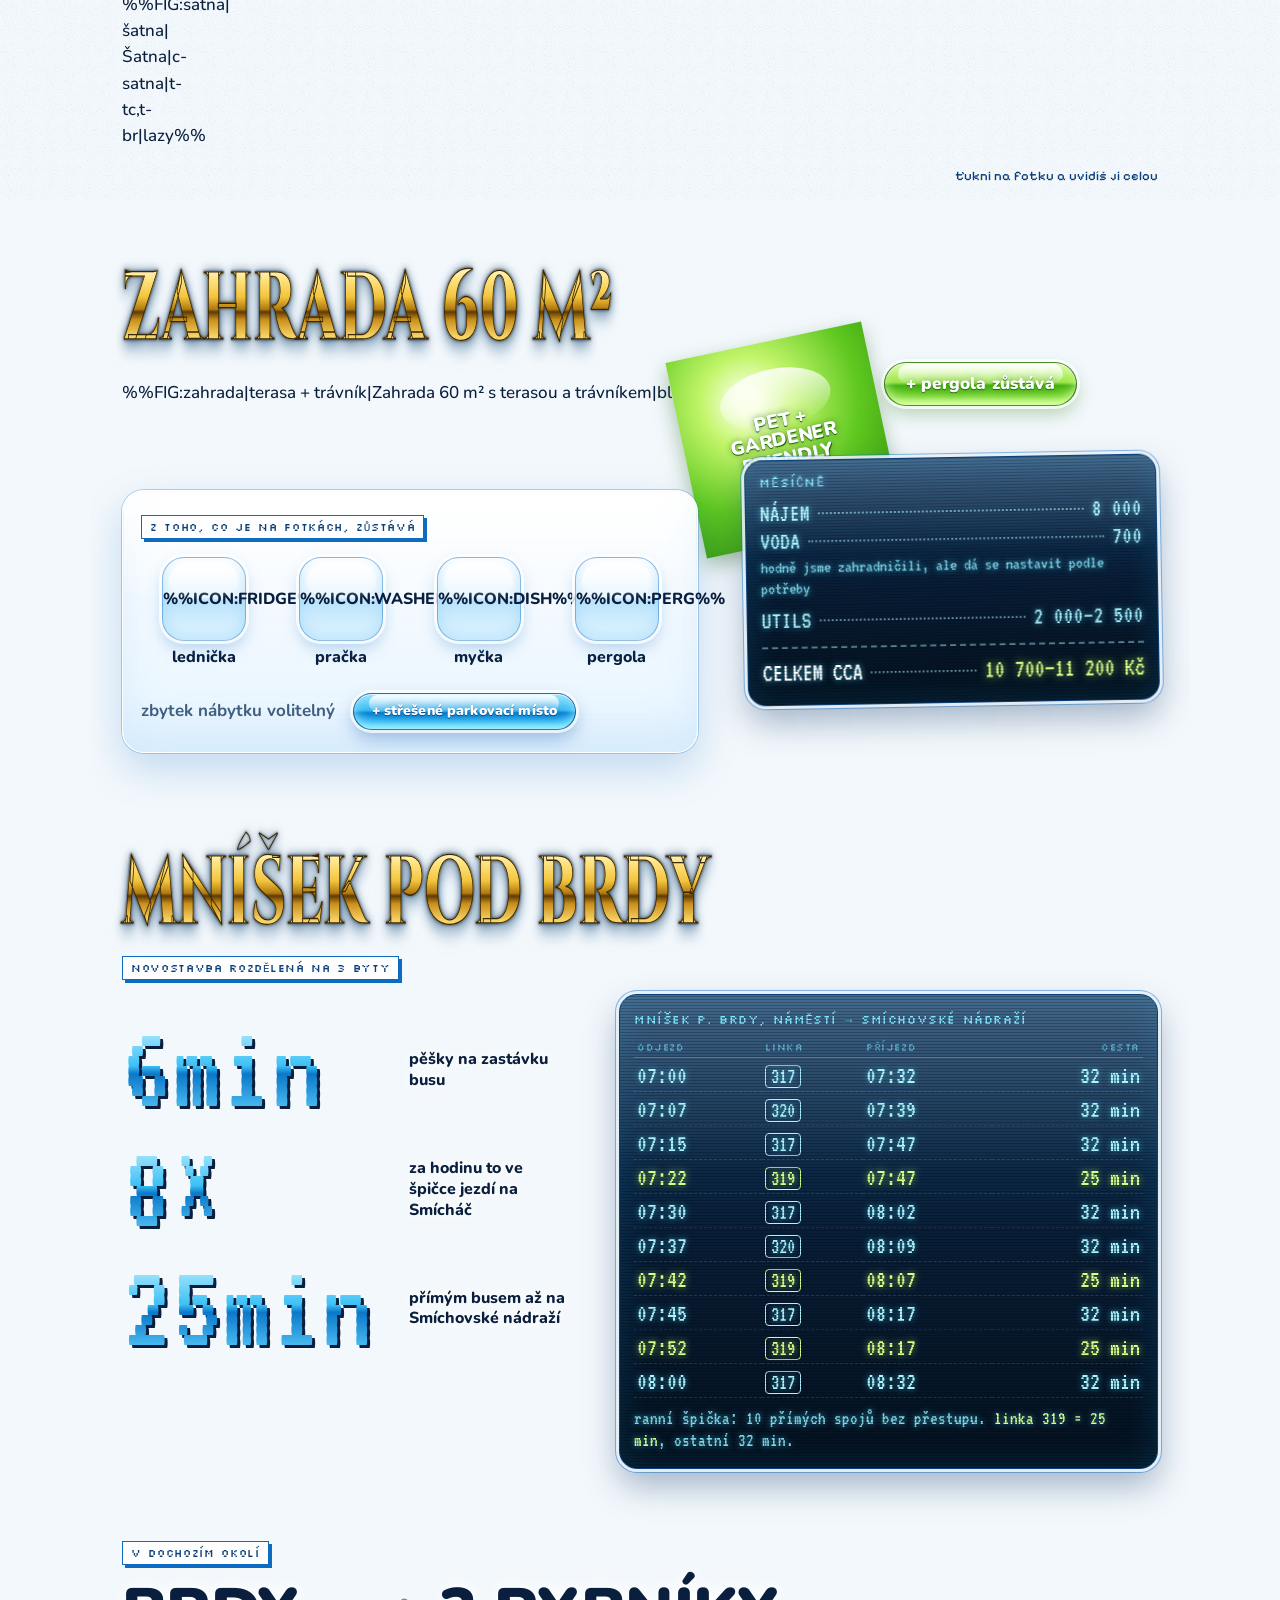
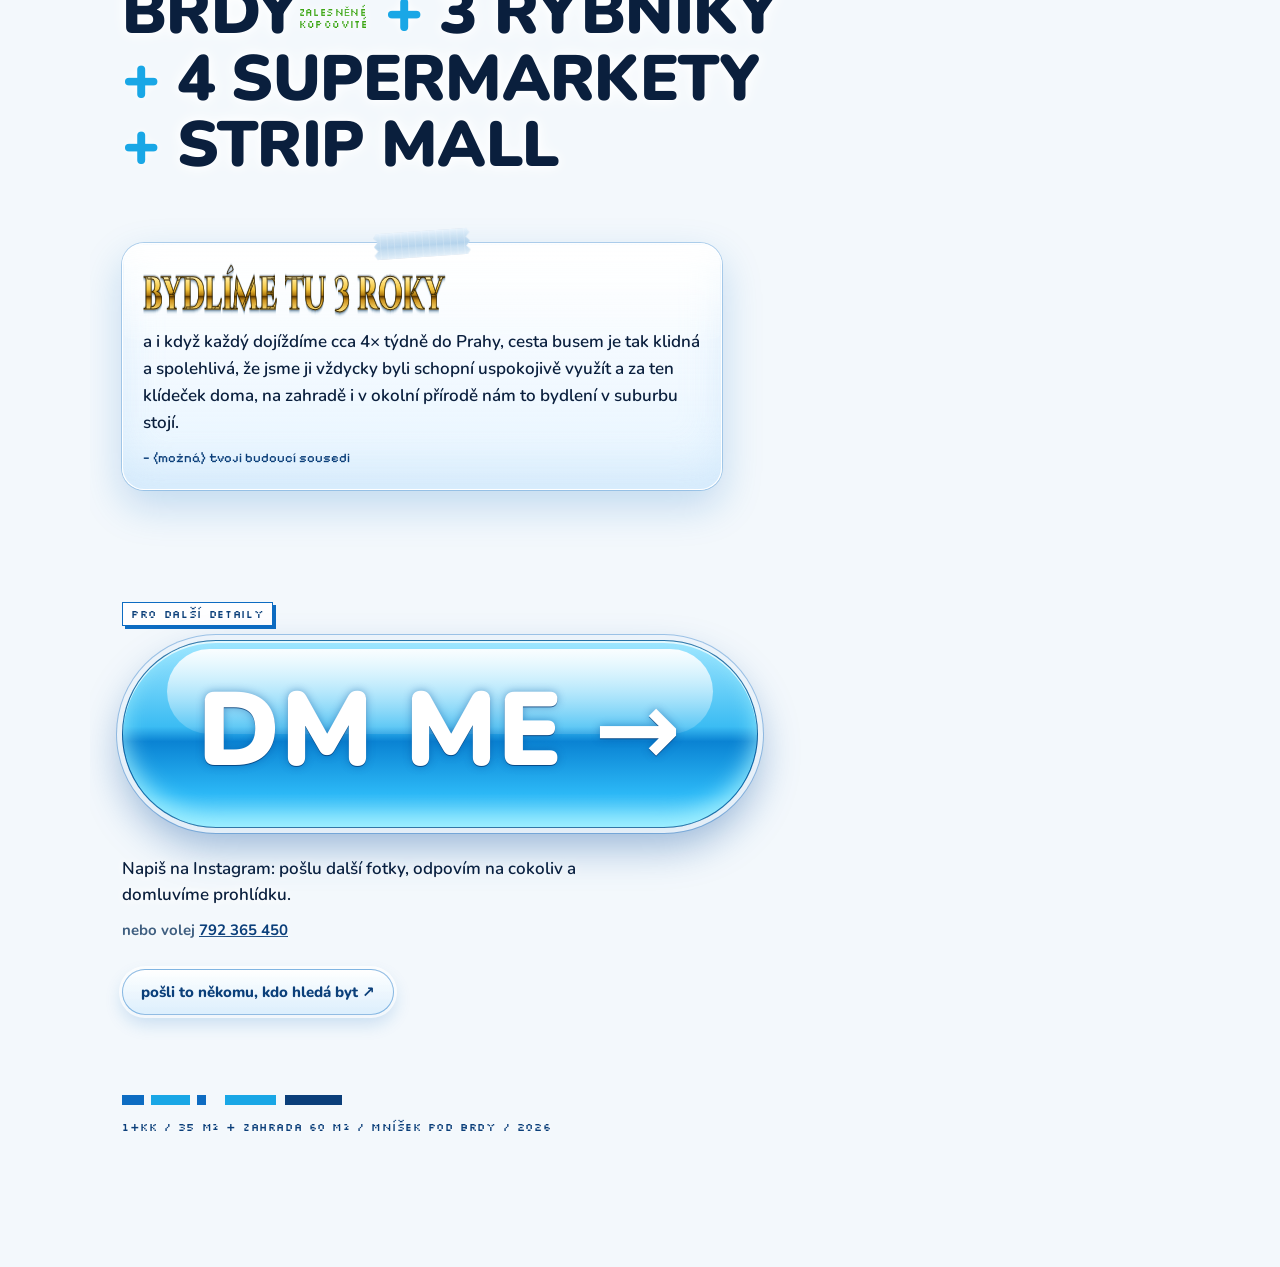
==== commit 1d68e2f1: "Běžící pás: čitelné číslice (VT323) Co-Authored-By: Claude Opus 5.5 <noreply@anthropic.com> Claude-S" ====
--- a/src/template.html
+++ b/src/template.html
@@ -126,7 +126,7 @@
 .t-bl{bottom:calc(var(--my) - 12px);left:calc(var(--mx) - 34px);transform:rotate(31deg)}
 
 /* ===== ticker ===== */
-.ticker{position:relative;z-index:3;overflow:hidden;white-space:nowrap;color:#fff;font:500 15px/1 var(--px);letter-spacing:.05em;text-transform:uppercase;
+.ticker{position:relative;z-index:3;overflow:hidden;white-space:nowrap;color:#fff;font:400 21px/1 var(--lcd);letter-spacing:.04em;text-transform:uppercase;
   background:linear-gradient(180deg,#8fdcff 0%,#28aaea 48%,#0b84d4 52%,#33b8f3 100%);border-bottom:1px solid #075a9a;
   box-shadow:inset 0 1px 0 rgba(255,255,255,.75),0 3px 12px rgba(13,108,194,.35);text-shadow:0 1px 0 rgba(0,50,110,.7)}
 .ticker-track{display:inline-flex;padding:10px 0 9px;animation:tick 42s linear infinite}
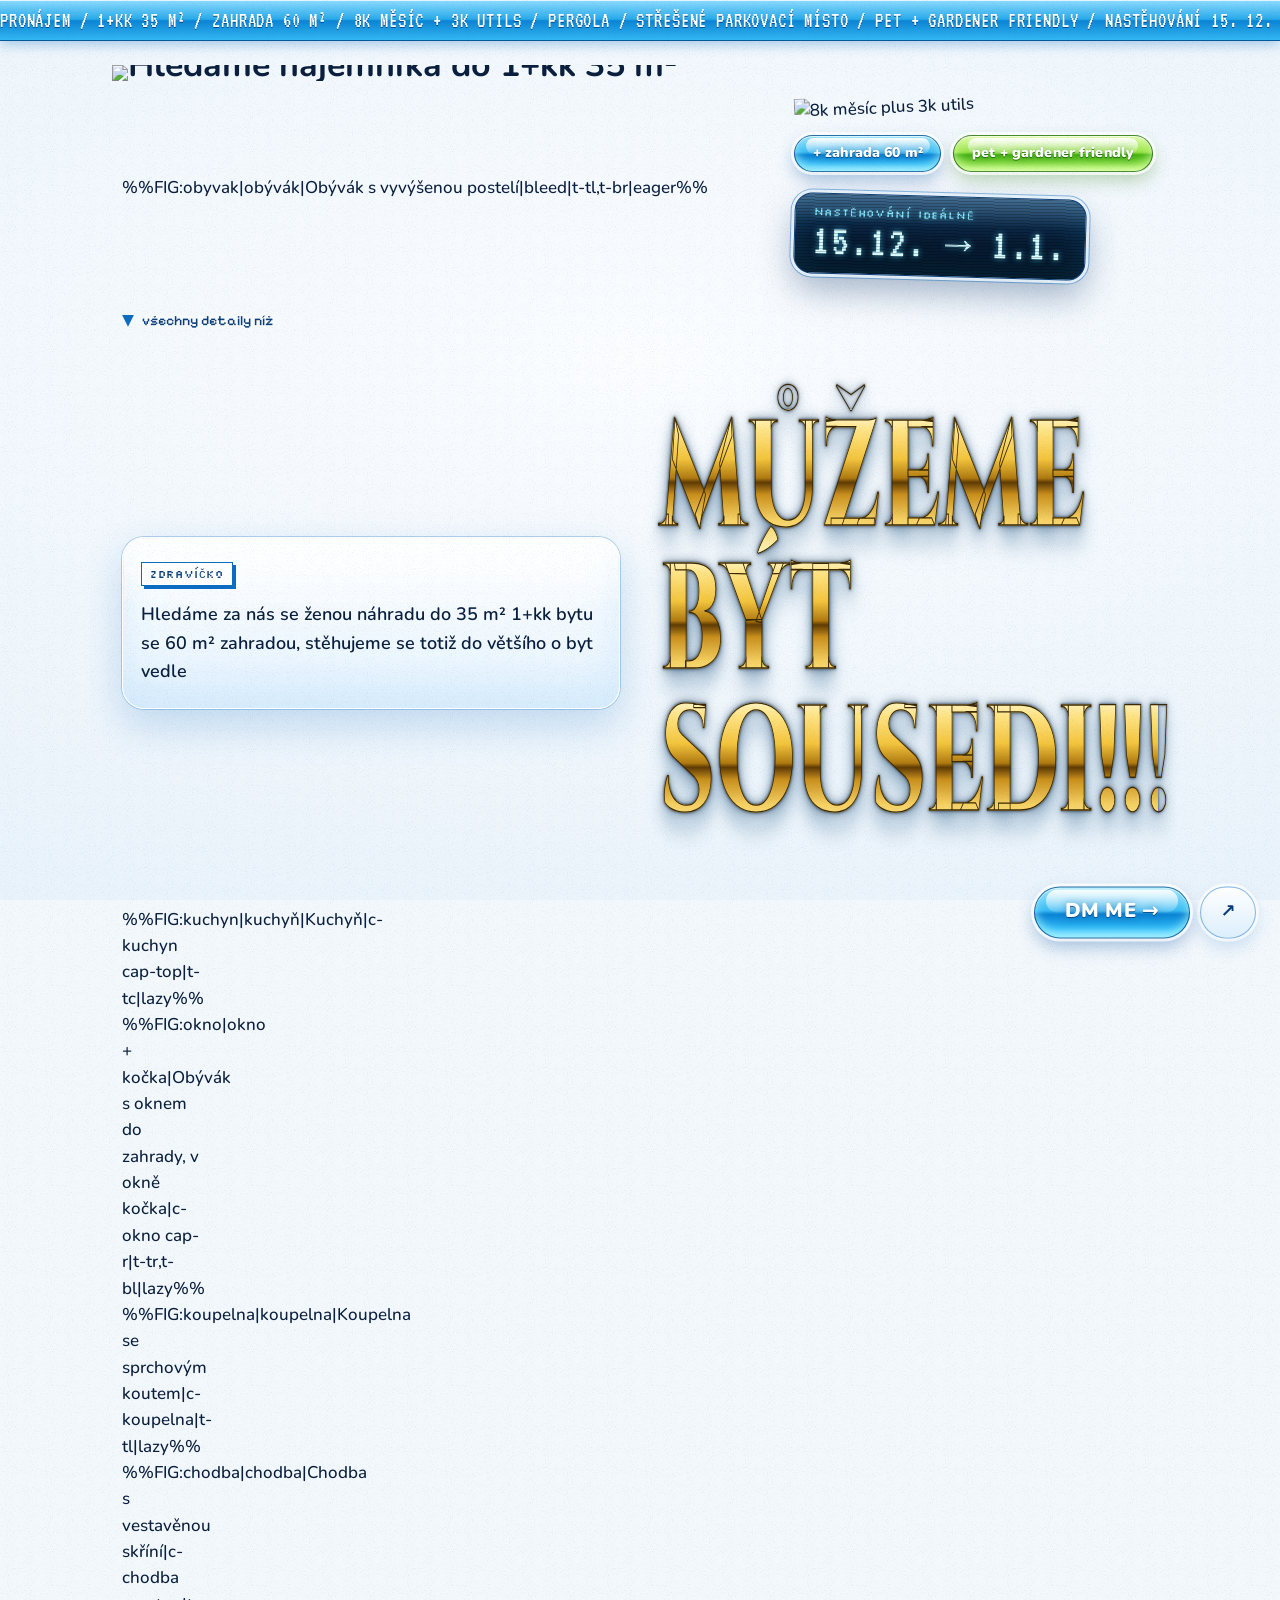
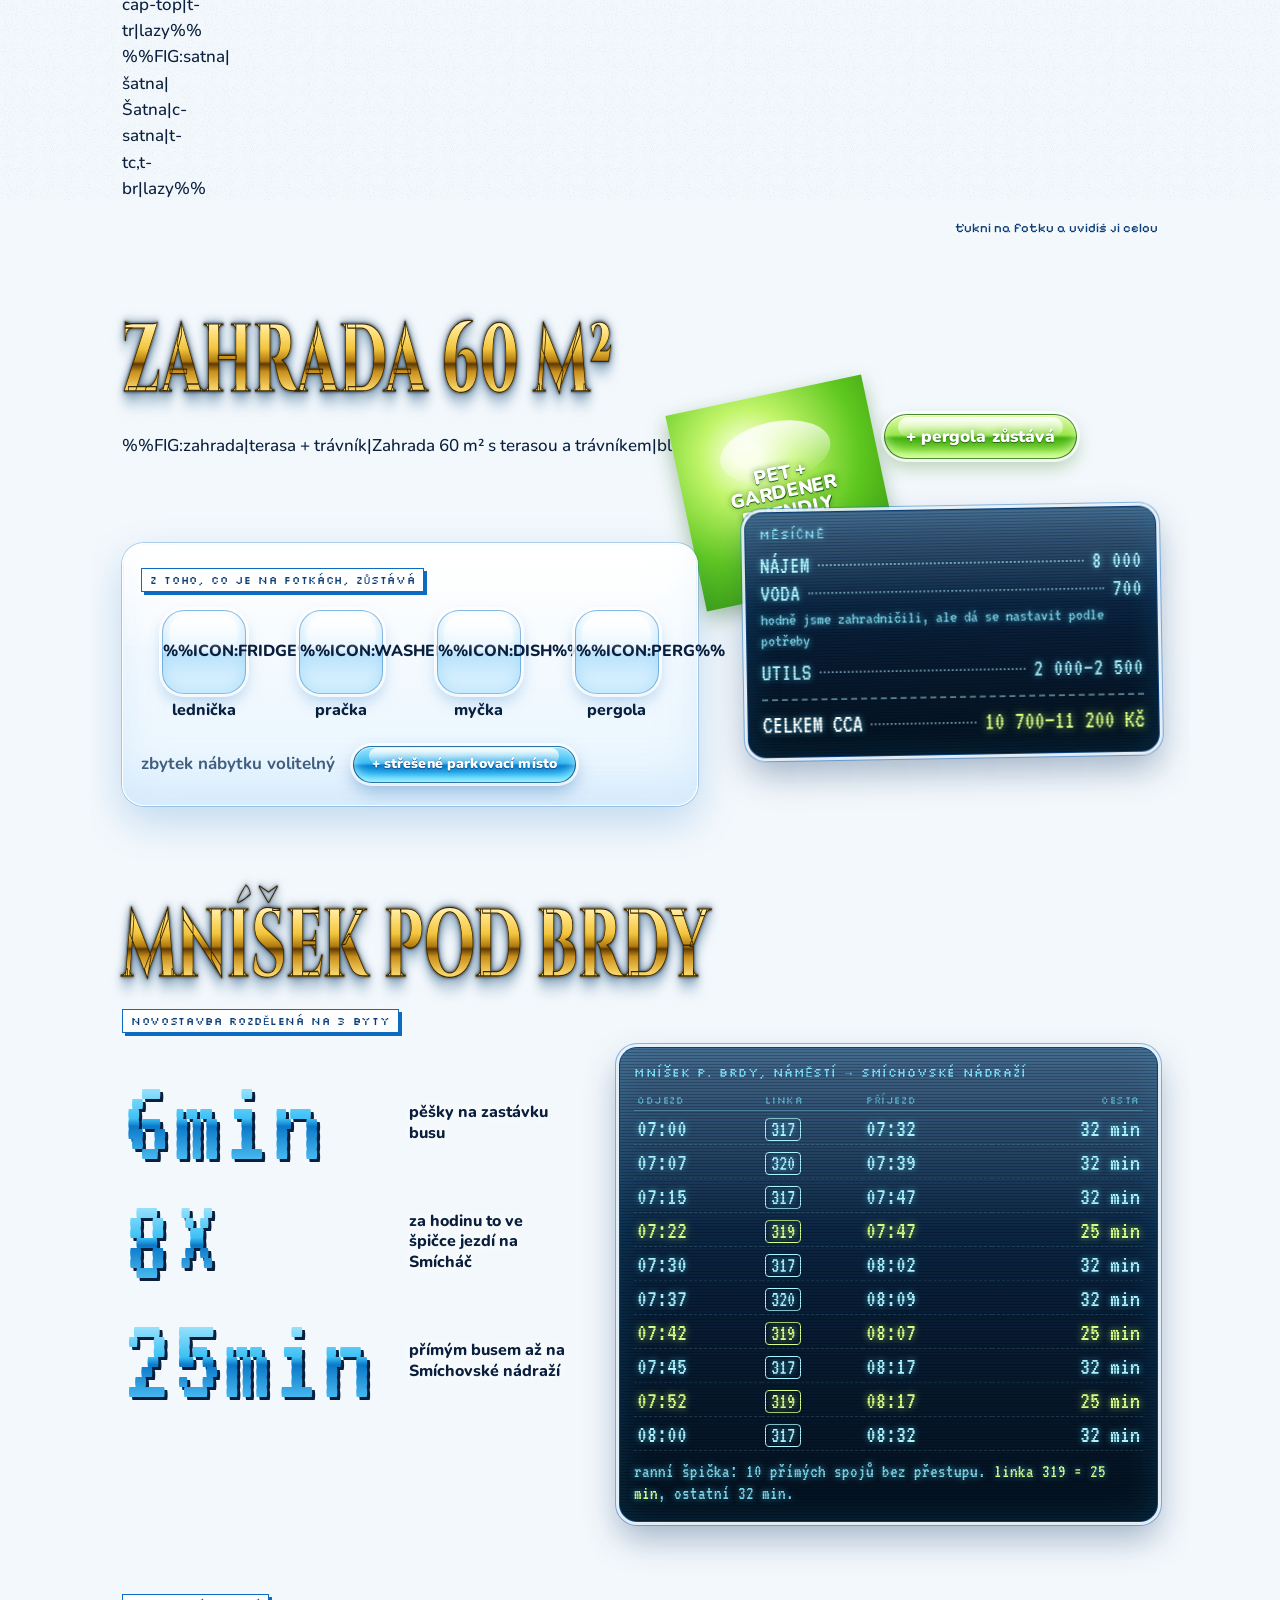
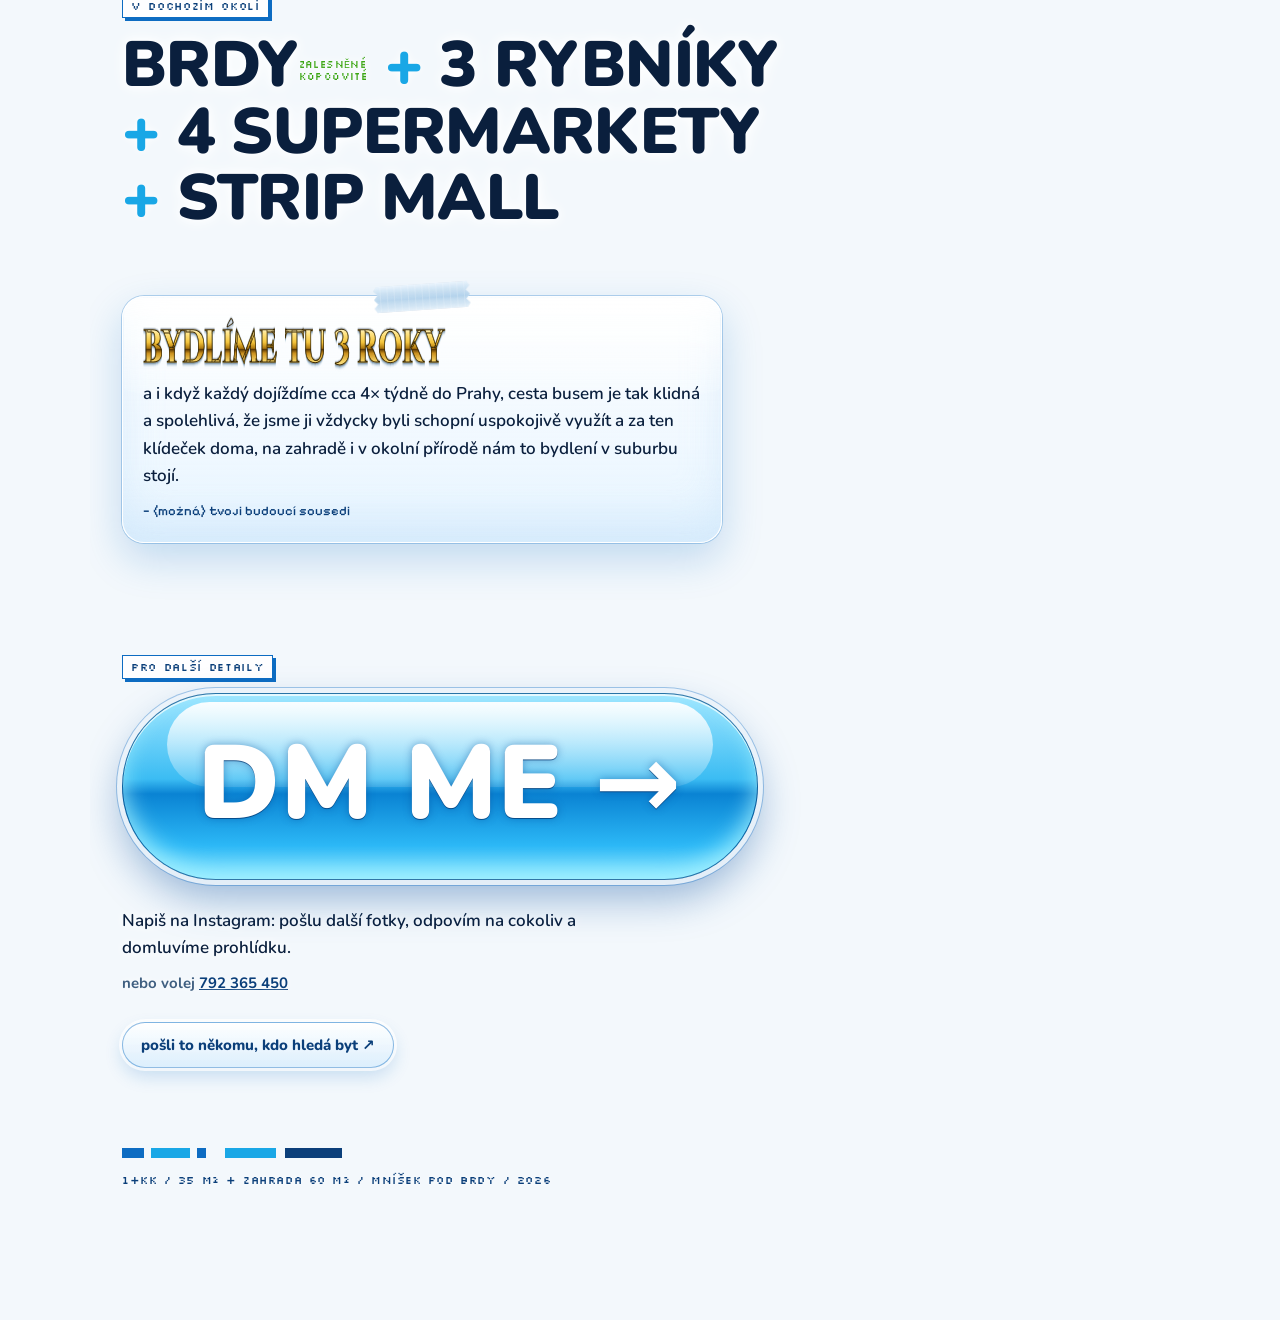
==== commit 19e2e819: "Koláž: popisek chodby už nezakrývá šatna Popisek chodby nahoru, okna doprava, koupelny na desktopu d" ====
--- a/src/template.html
+++ b/src/template.html
@@ -115,6 +115,7 @@
   font:400 11px/1.2 var(--tiny);letter-spacing:.06em;text-transform:uppercase;color:var(--deep);pointer-events:none}
 .cap.r{left:auto;right:calc(var(--mx) + 10px)}
 .cap-top .cap{bottom:auto;top:calc(var(--my) + 14px)}
+.cap-r .cap{left:auto;right:calc(var(--mx) + 10px)}
 .tape{position:absolute;z-index:6;width:96px;height:26px;pointer-events:none;
   background:repeating-linear-gradient(90deg,rgba(255,255,255,0) 0 6px,rgba(255,255,255,.18) 6px 7px),linear-gradient(180deg,rgba(236,247,255,.92),rgba(190,224,248,.72) 55%,rgba(236,247,255,.88));
   -webkit-backdrop-filter:blur(2px);backdrop-filter:blur(2px);filter:drop-shadow(0 1px 2px rgba(13,60,120,.45));
@@ -277,6 +278,7 @@
   .c-koupelna{grid-column:9/13;grid-row:1/3;margin-top:-4%}
   .c-chodba{grid-column:4/7;grid-row:2;margin-top:-8%}
   .c-satna{grid-column:6/10;grid-row:2;margin-top:-2%}
+  .c-koupelna .cap{left:auto;right:calc(var(--mx) + 10px)}
   .garden-grid{display:grid;grid-template-columns:minmax(0,8fr) minmax(0,3fr);gap:30px;align-items:end}
   .g-ph .ph.bleed{width:auto;margin-left:0}
   .burst-w{right:-30px;top:-40px}
@@ -339,9 +341,9 @@
 <section class="wrap" aria-label="Fotky bytu">
   <div class="collage">
     %%FIG:kuchyn|kuchyň|Kuchyň|c-kuchyn cap-top|t-tc|lazy%%
-    %%FIG:okno|okno + kočka|Obývák s oknem do zahrady, v okně kočka|c-okno|t-tr,t-bl|lazy%%
+    %%FIG:okno|okno + kočka|Obývák s oknem do zahrady, v okně kočka|c-okno cap-r|t-tr,t-bl|lazy%%
     %%FIG:koupelna|koupelna|Koupelna se sprchovým koutem|c-koupelna|t-tl|lazy%%
-    %%FIG:chodba|chodba|Chodba s vestavěnou skříní|c-chodba|t-tr|lazy%%
+    %%FIG:chodba|chodba|Chodba s vestavěnou skříní|c-chodba cap-top|t-tr|lazy%%
     %%FIG:satna|šatna|Šatna|c-satna|t-tc,t-br|lazy%%
   </div>
   <p class="hint">ťukni na fotku a uvidíš ji celou</p>
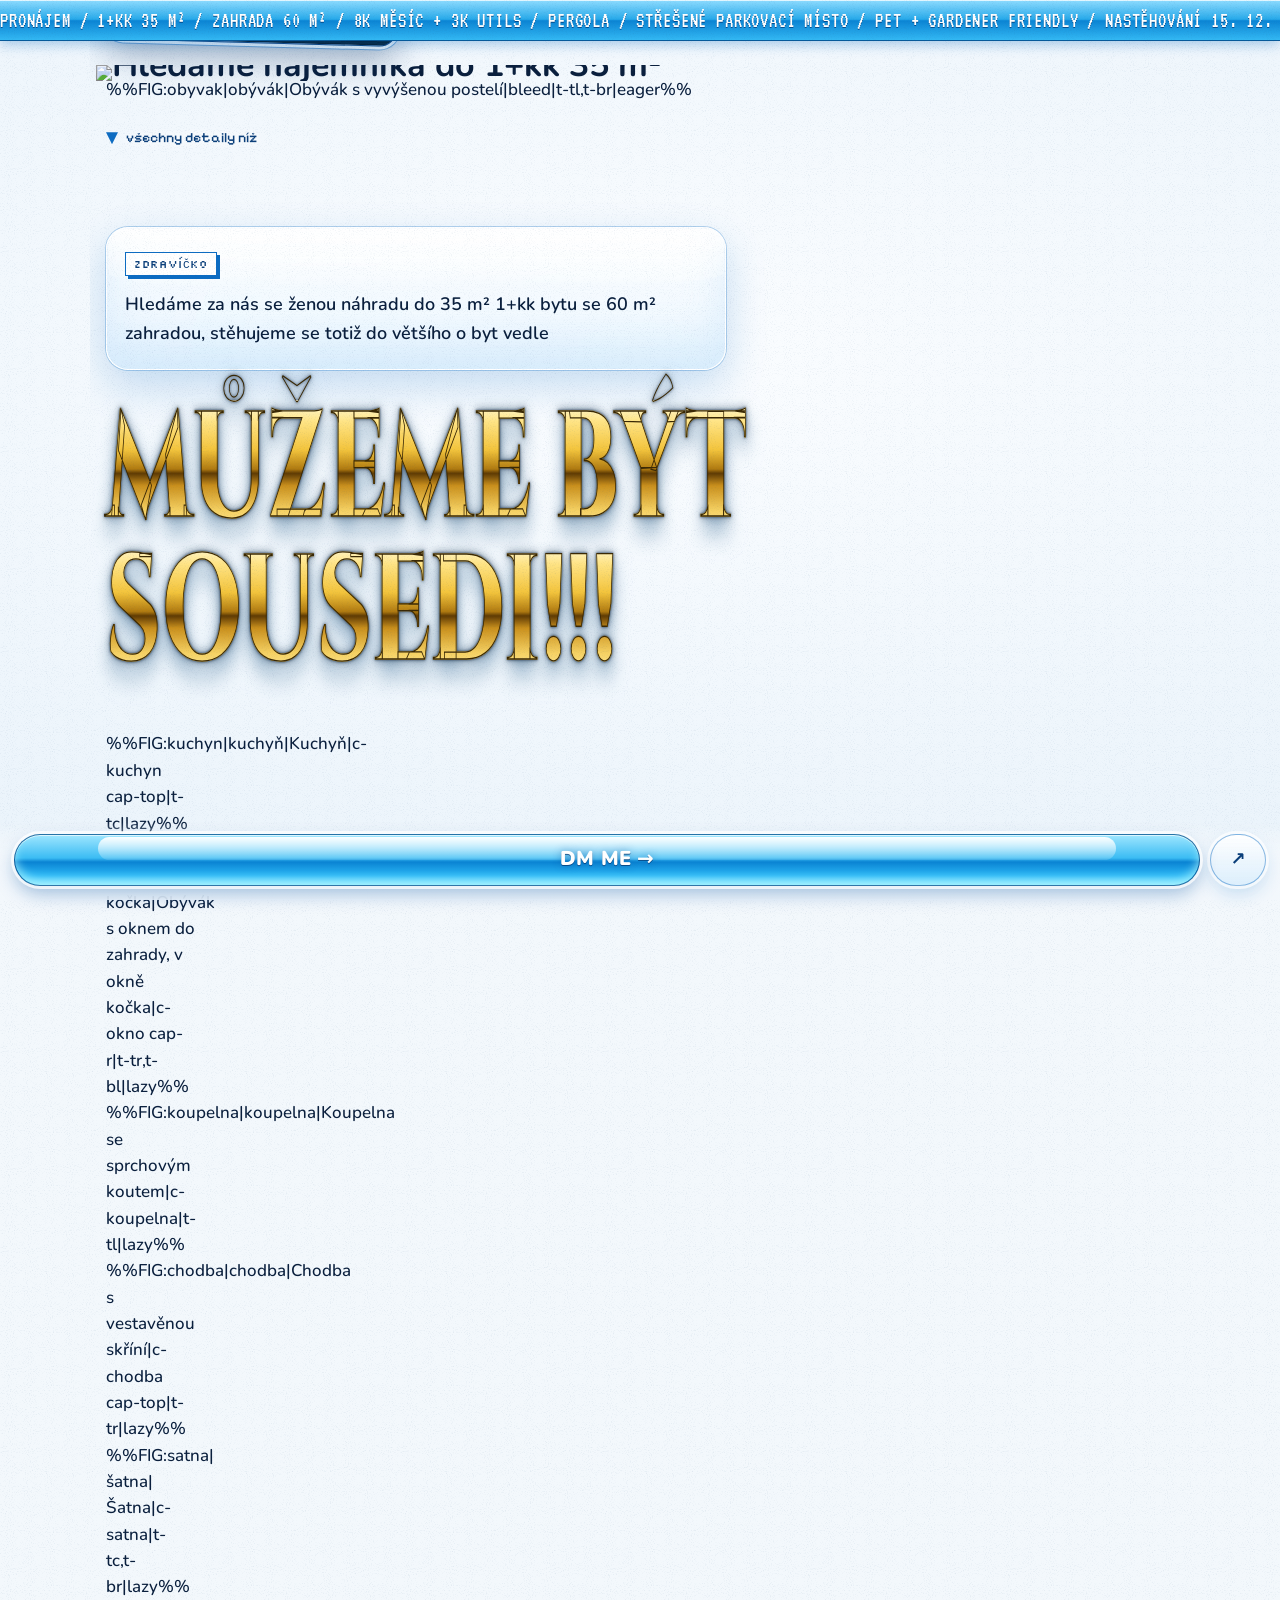
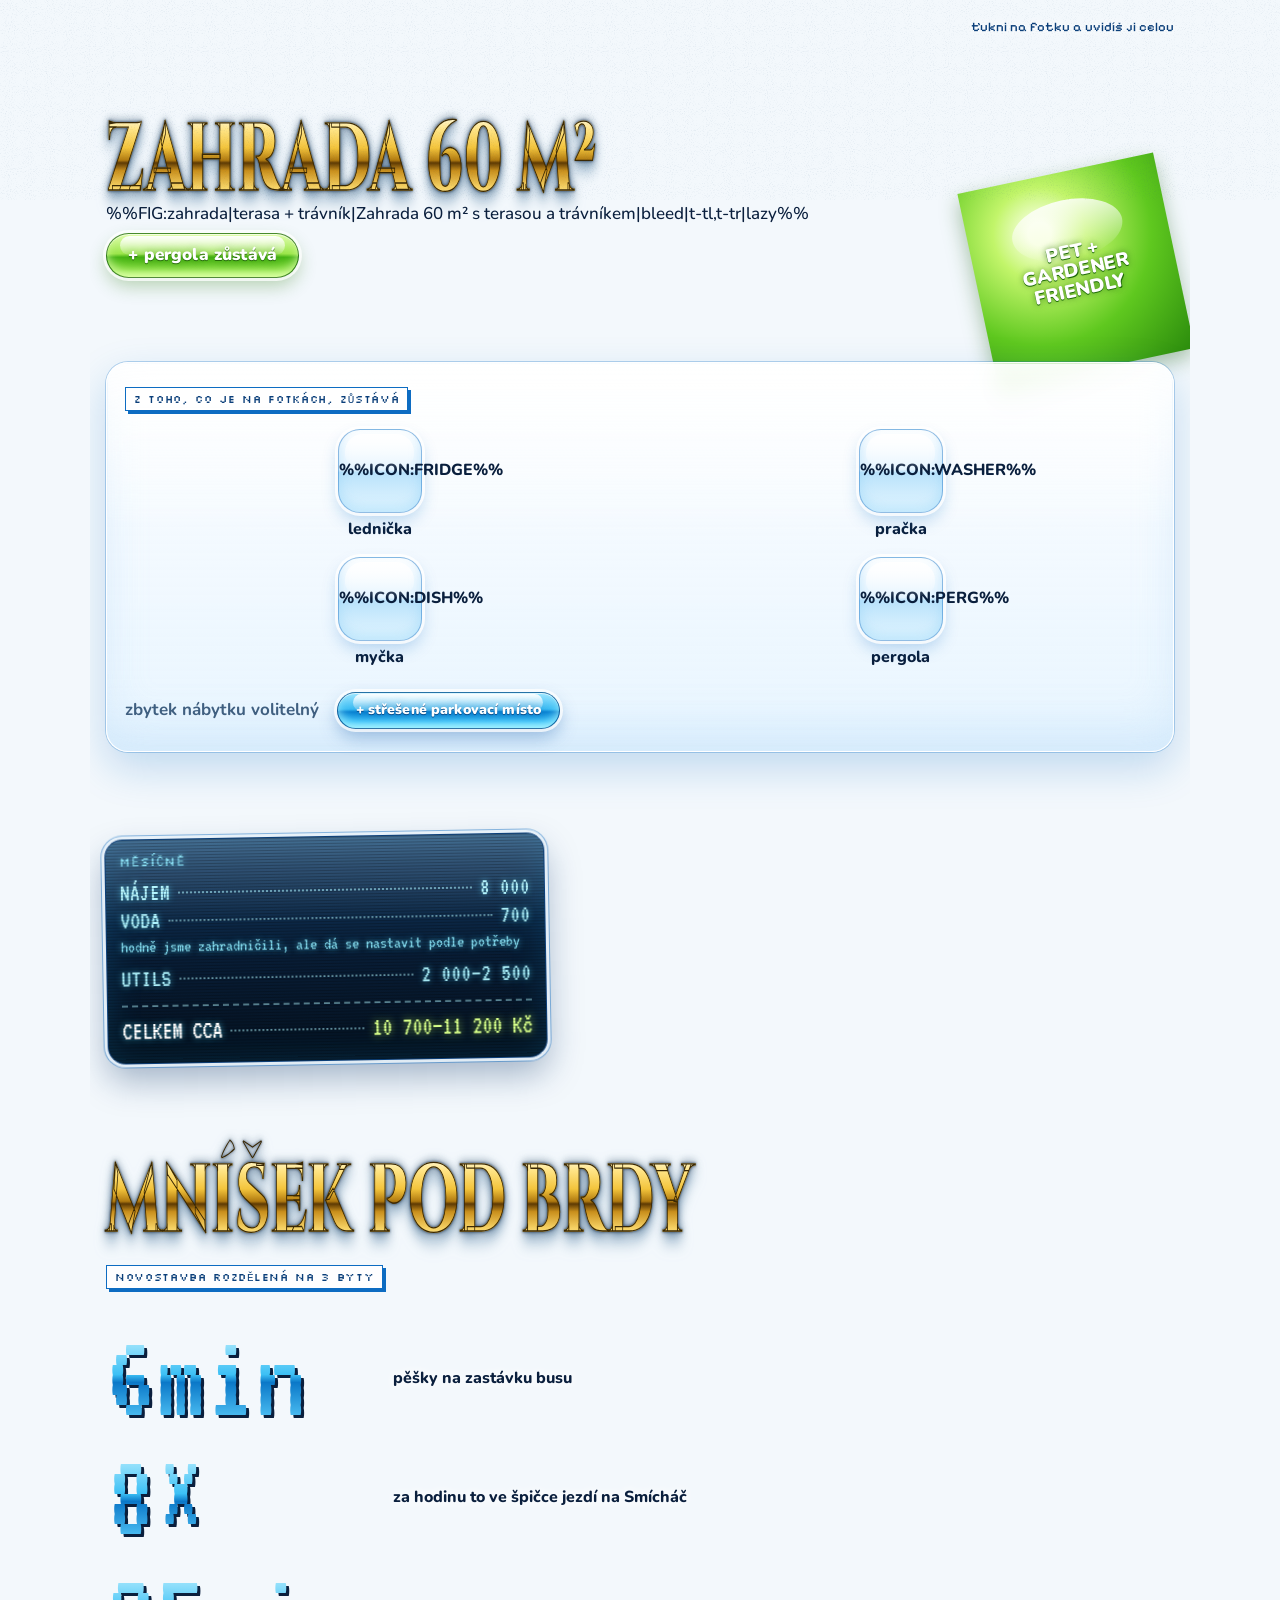
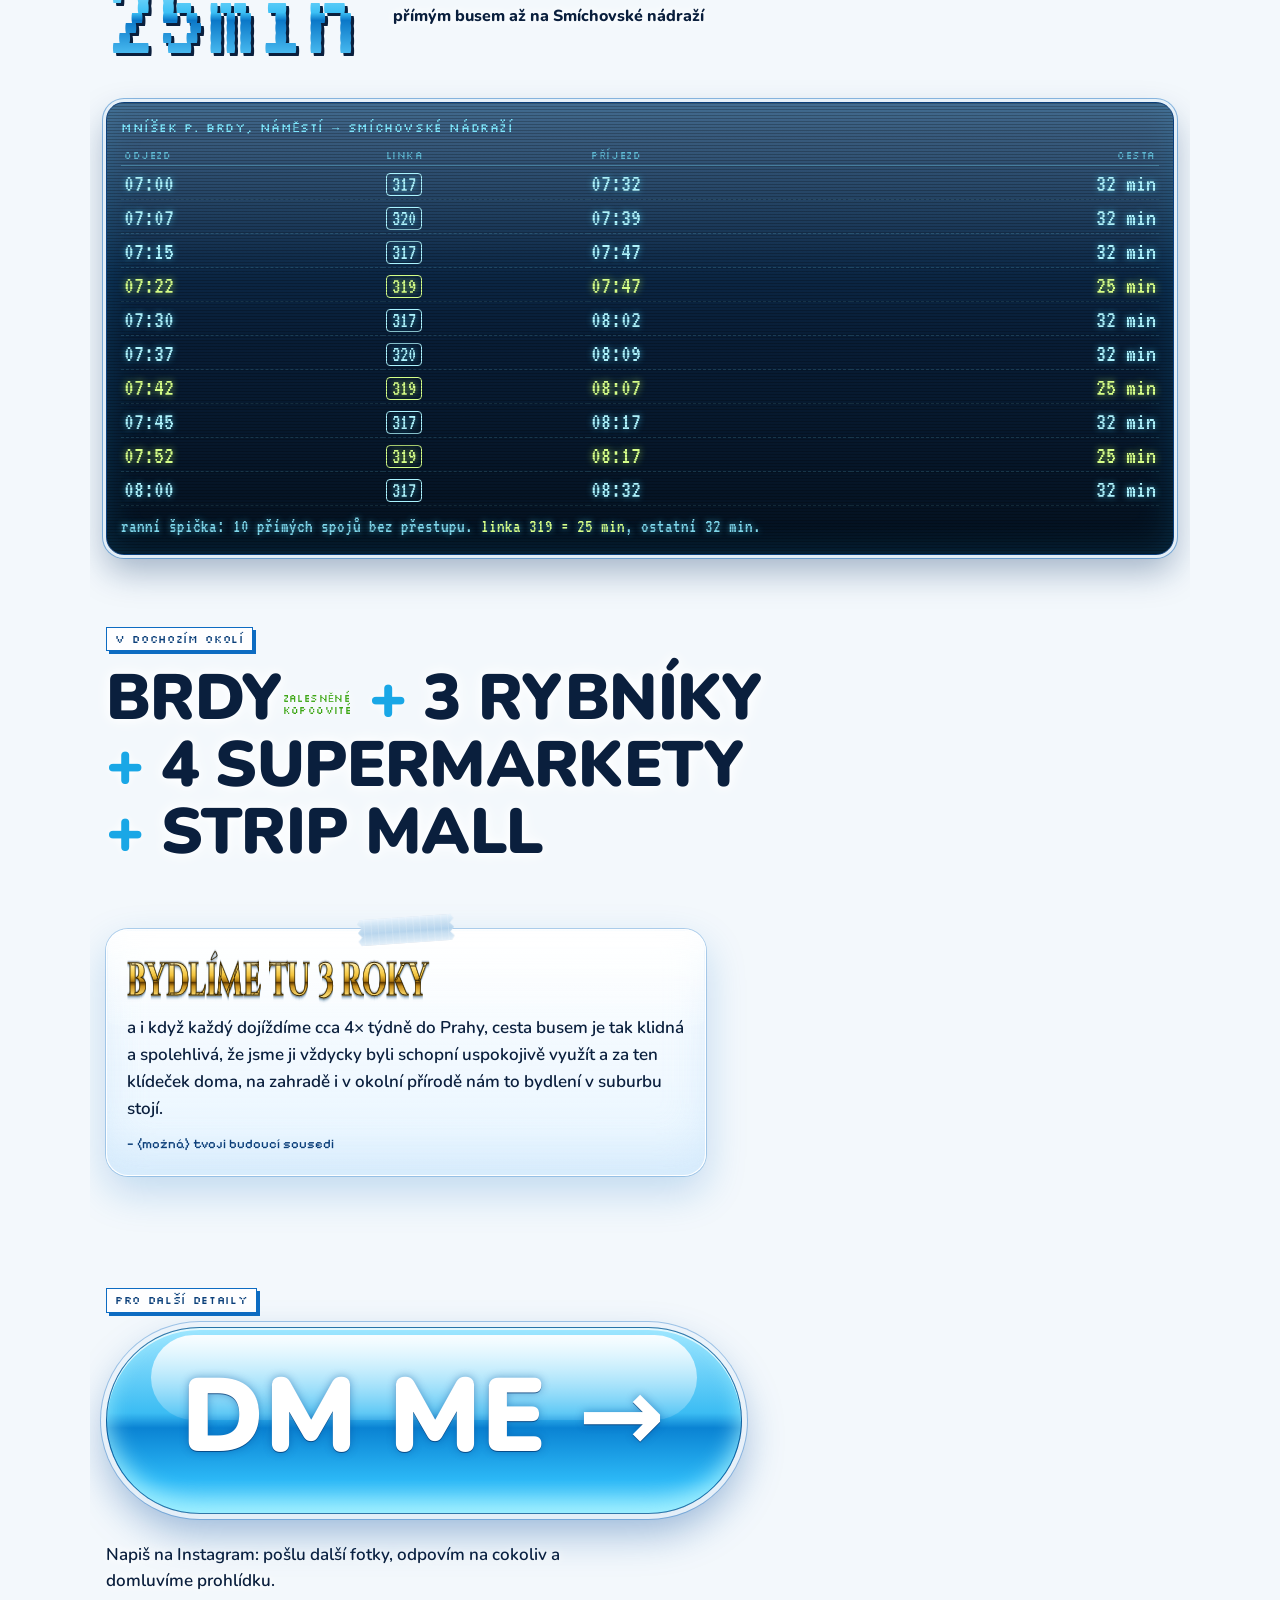
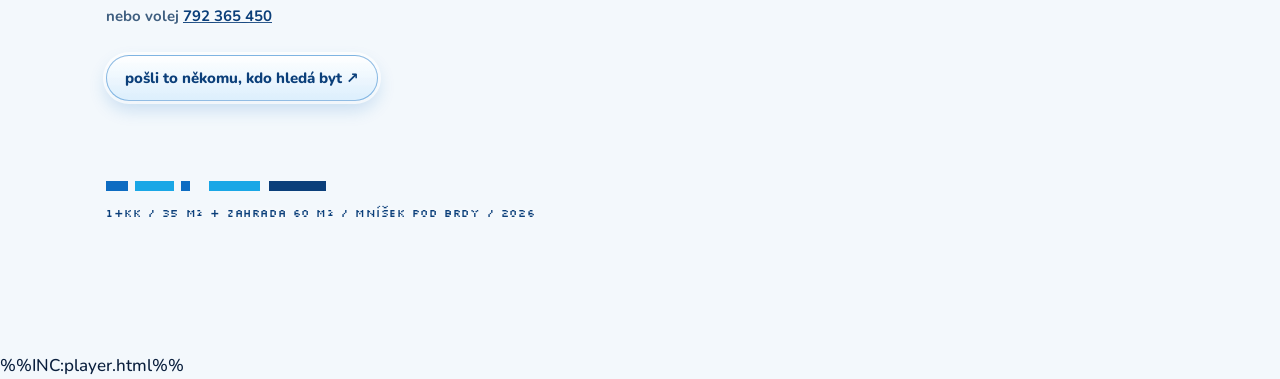
==== commit 2205cd0a: "Přehrávač s vizualizérem v aero stylu Plovoucí přehrávač vlevo dole (mini režim vedle DM ME, rozbali" ====
--- a/src/template.html
+++ b/src/template.html
@@ -262,6 +262,8 @@
 .lb .prev{left:10px;top:50%;margin-top:-26px}
 .lb .next{right:10px;top:50%;margin-top:-26px}
 .lb .lb-cap{position:absolute;left:0;right:0;bottom:calc(20px + env(safe-area-inset-bottom));margin:0;text-align:center;font:400 13px/1 var(--tiny);letter-spacing:.08em;text-transform:uppercase;color:#bff3ff}
+
+%%INC:player.css%%
 
 /* ===== desktop ===== */
 @media (min-width:900px){
@@ -458,6 +460,8 @@
   <button class="glassbtn js-share" type="button" aria-label="Sdílet odkaz">↗</button>
 </nav>
 
+%%INC:player.html%%
+
 <div class="lb" id="lb" hidden role="dialog" aria-modal="true" aria-label="Fotka">
   <button class="x" type="button" aria-label="Zavřít">✕</button>
   <button class="prev" type="button" aria-label="Předchozí fotka">←</button>
@@ -571,5 +575,8 @@
   }
 })();
 </script>
+<script>
+%%INC:player.js%%
+</script>
 </body>
 </html>
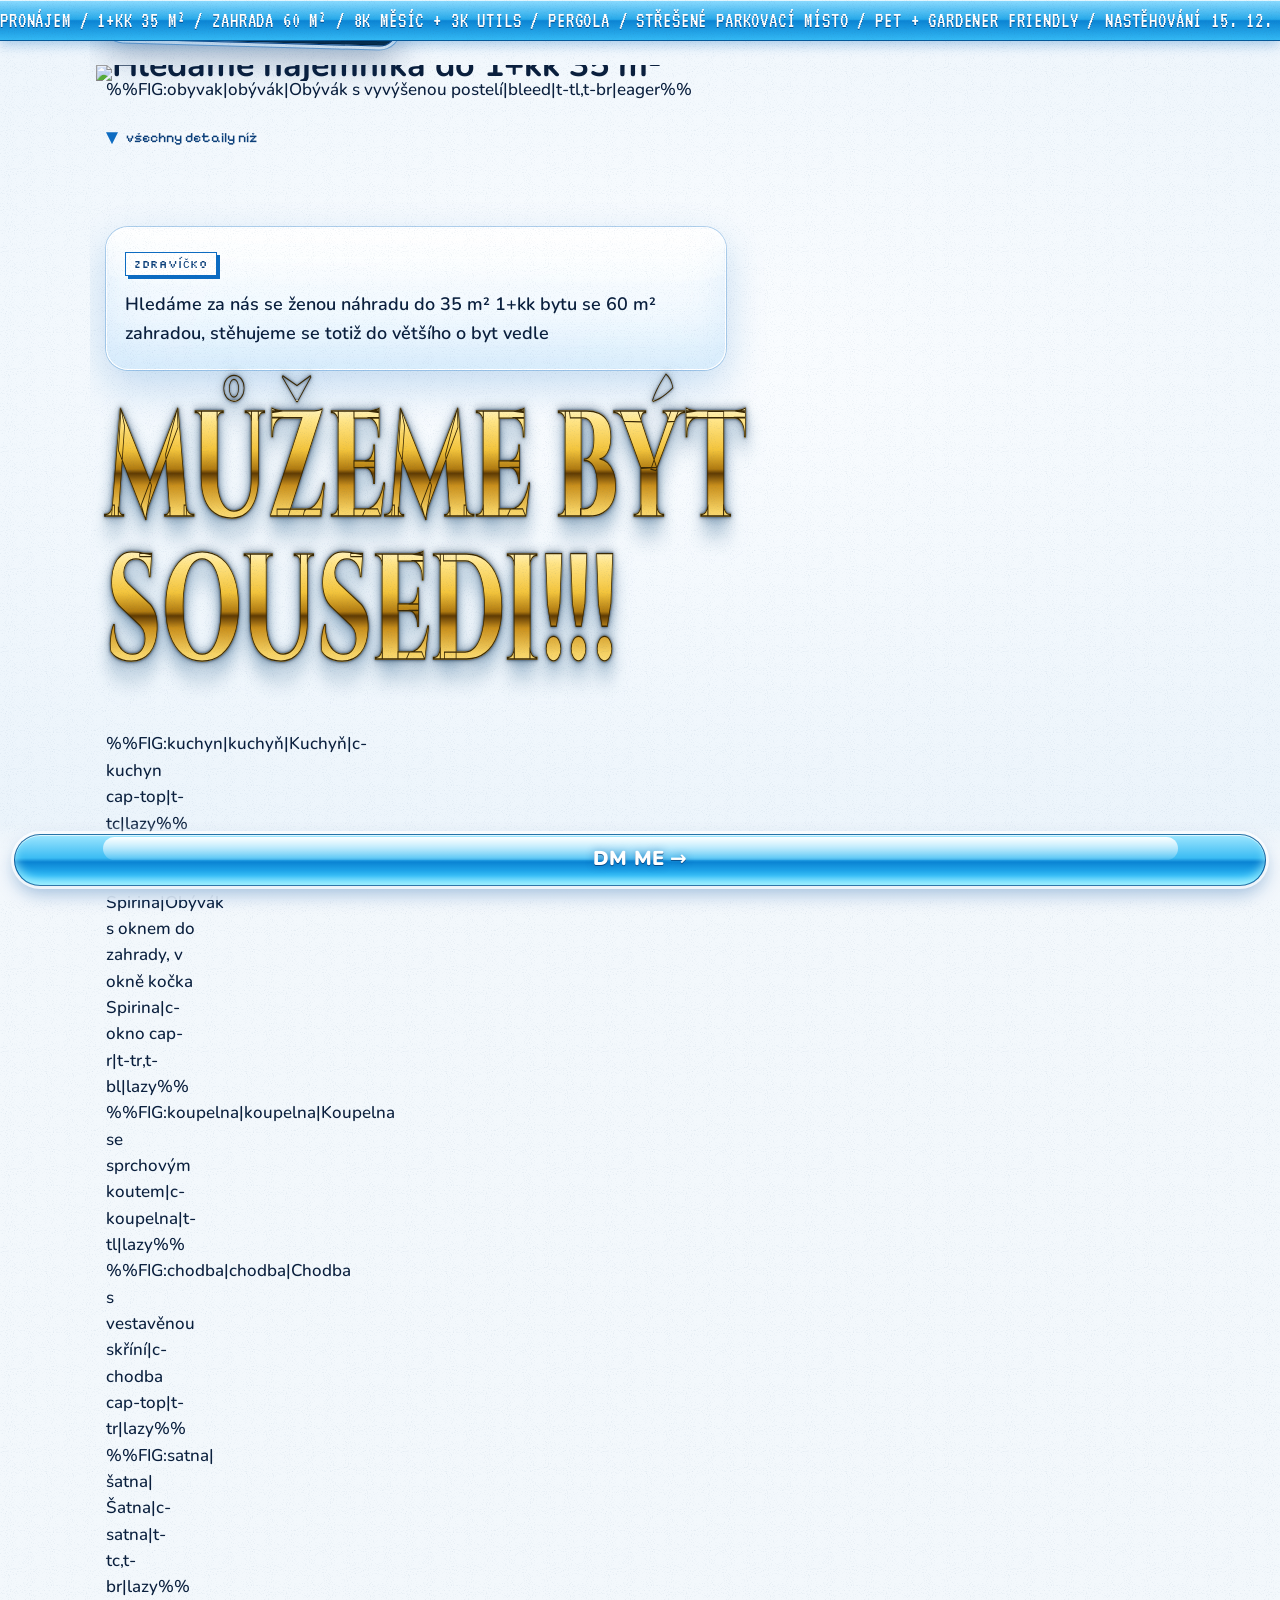
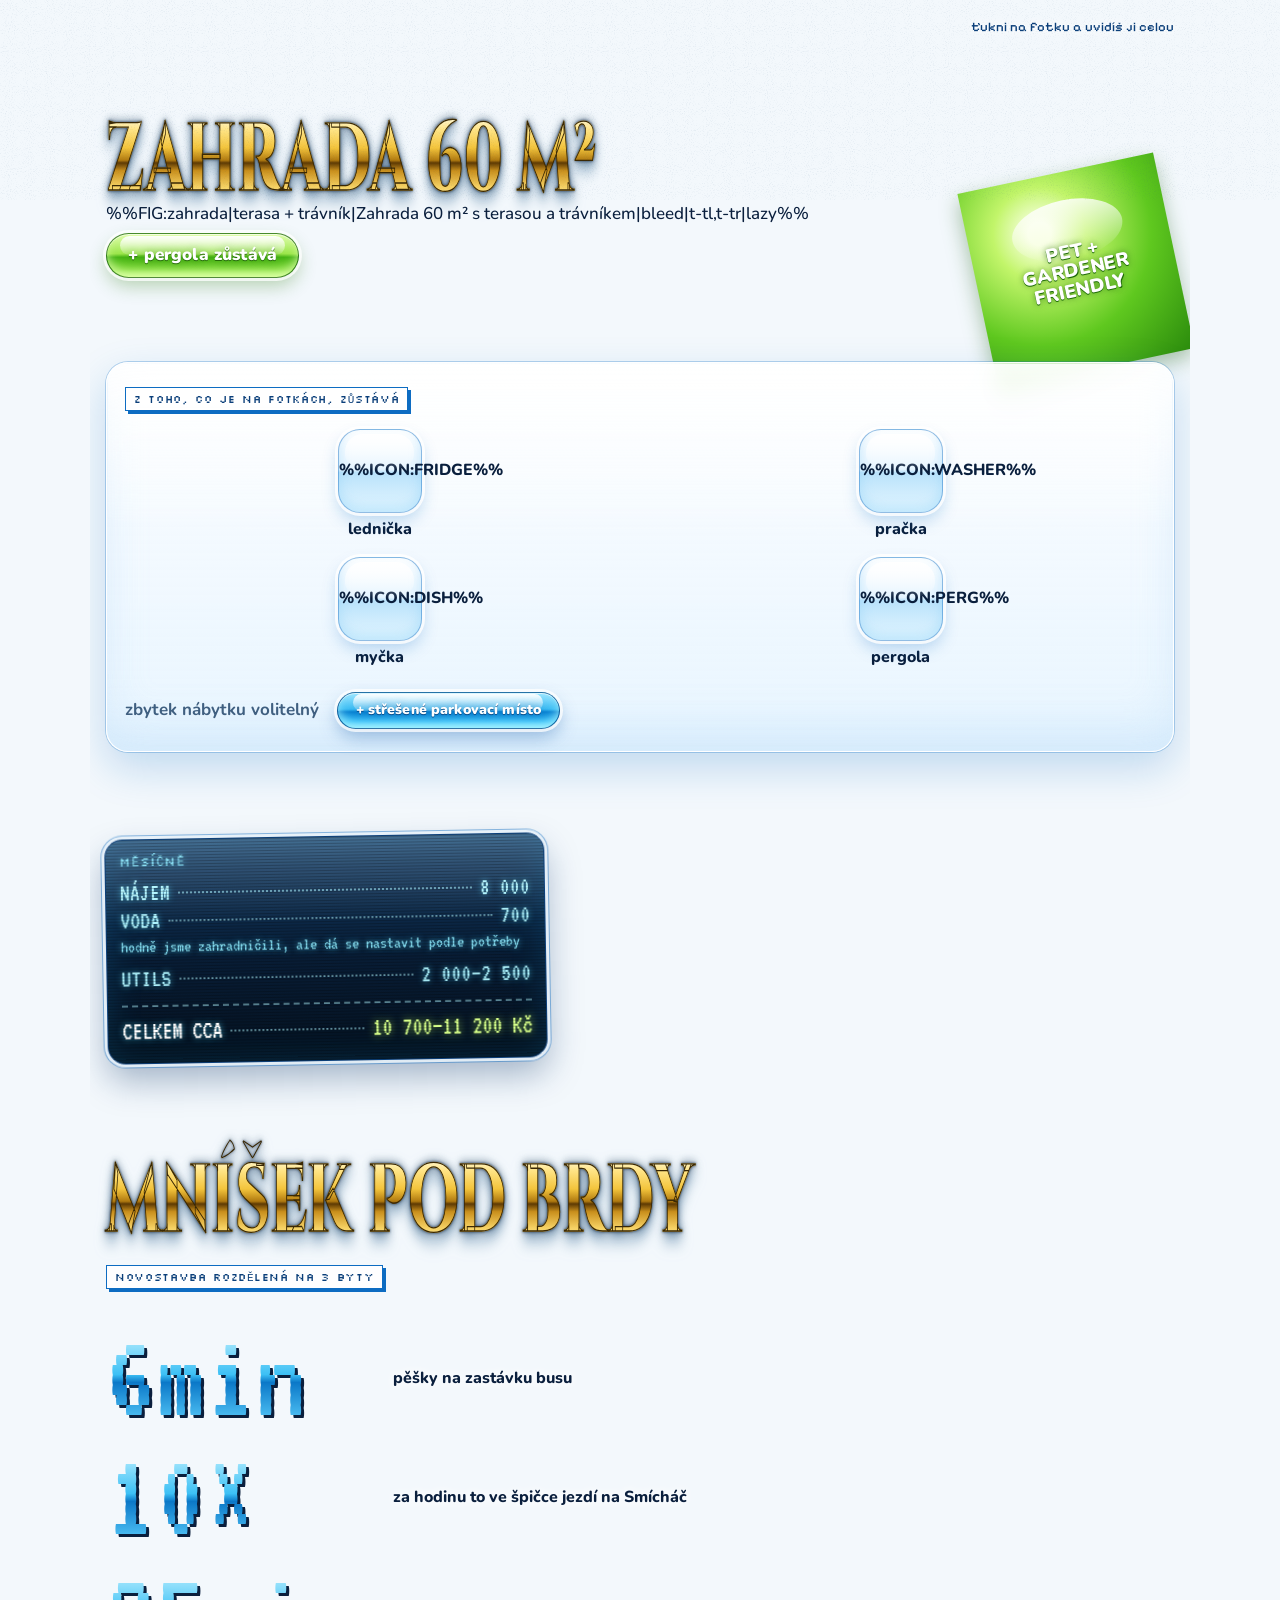
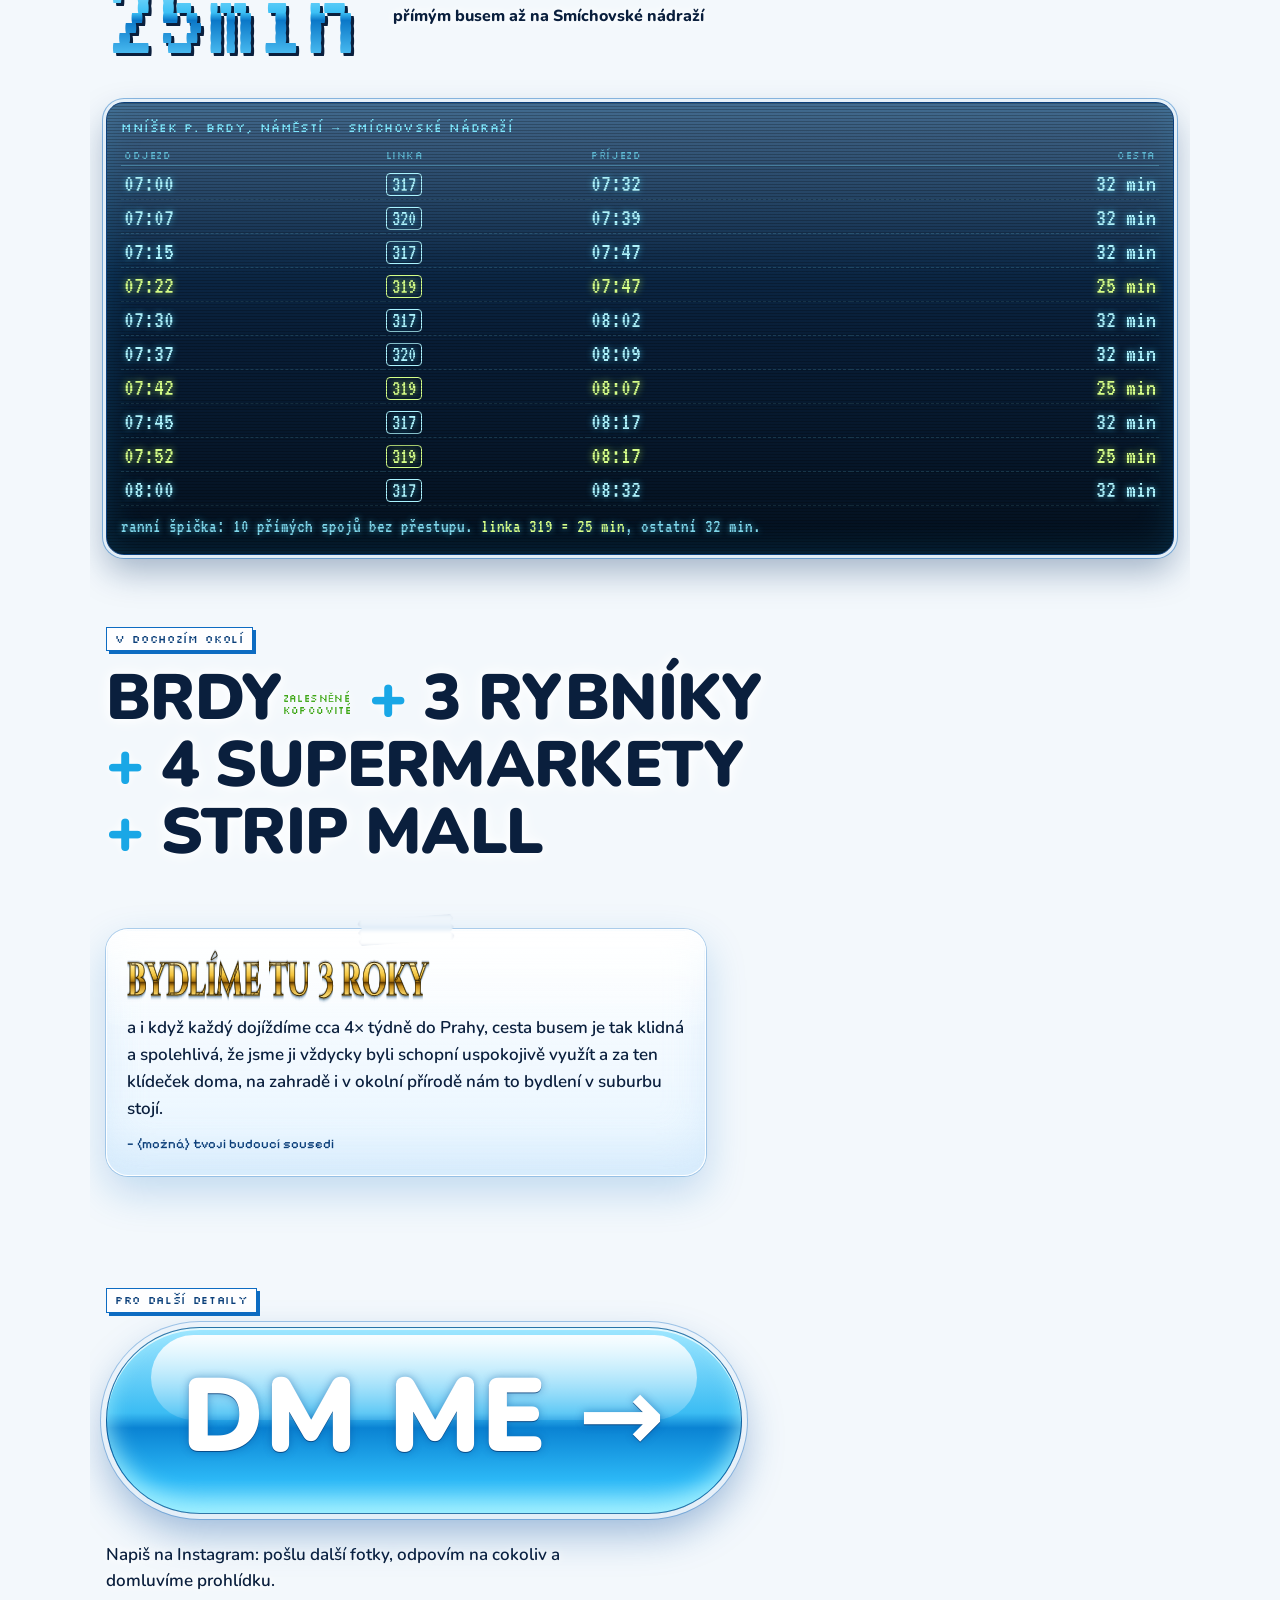
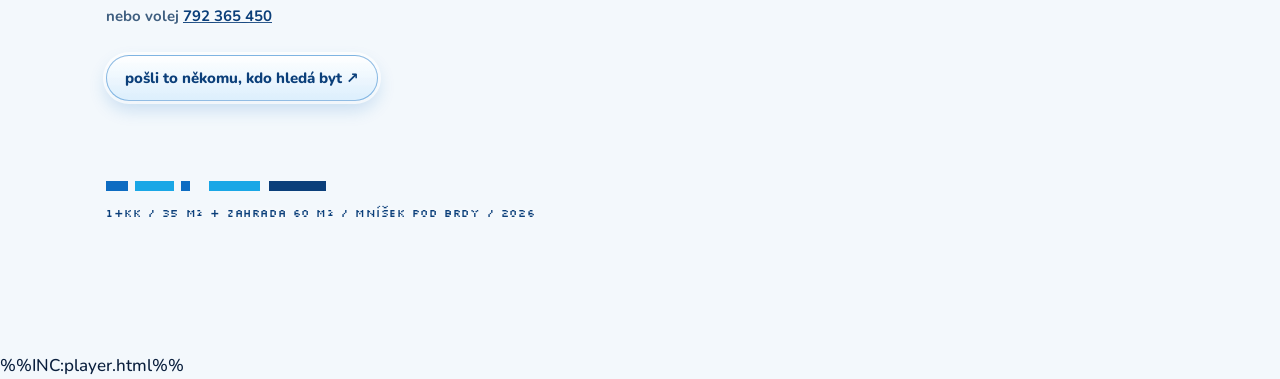
==== commit 69c7f5bb: "Autoplay hudby, dock jen s DM ME, 10× za hodinu, okno + Spirina Hudba se pustí hned po načtení, a kd" ====
--- a/src/template.html
+++ b/src/template.html
@@ -250,7 +250,6 @@
   background:linear-gradient(rgba(243,248,252,0),rgba(243,248,252,.92) 38%);transform:translateY(120%);transition:transform .3s}
 .dock.on{transform:none}
 .dock .gum{flex:1;font-size:20px}
-.dock .glassbtn{margin:0;flex:none;width:56px;padding:0;font-size:18px}
 
 /* ===== lightbox ===== */
 .lb{position:fixed;inset:0;z-index:100;display:grid;place-items:center;background:rgba(6,24,46,.82);-webkit-backdrop-filter:blur(10px);backdrop-filter:blur(10px)}
@@ -343,7 +342,7 @@
 <section class="wrap" aria-label="Fotky bytu">
   <div class="collage">
     %%FIG:kuchyn|kuchyň|Kuchyň|c-kuchyn cap-top|t-tc|lazy%%
-    %%FIG:okno|okno + kočka|Obývák s oknem do zahrady, v okně kočka|c-okno cap-r|t-tr,t-bl|lazy%%
+    %%FIG:okno|okno + Spirina|Obývák s oknem do zahrady, v okně kočka Spirina|c-okno cap-r|t-tr,t-bl|lazy%%
     %%FIG:koupelna|koupelna|Koupelna se sprchovým koutem|c-koupelna|t-tl|lazy%%
     %%FIG:chodba|chodba|Chodba s vestavěnou skříní|c-chodba cap-top|t-tr|lazy%%
     %%FIG:satna|šatna|Šatna|c-satna|t-tc,t-br|lazy%%
@@ -402,7 +401,7 @@
   <div class="where-grid">
     <ul class="nums">
       <li><b>6min</b><span>pěšky na zastávku busu</span></li>
-      <li><b>8×</b><span>za hodinu to ve špičce jezdí na Smícháč</span></li>
+      <li><b>10×</b><span>za hodinu to ve špičce jezdí na Smícháč</span></li>
       <li><b>25min</b><span>přímým busem až na Smíchovské nádraží</span></li>
     </ul>
     <div class="lcd board" role="region" aria-label="Ranní přímé spoje do Prahy">
@@ -457,7 +456,6 @@
 
 <nav class="dock" aria-label="Kontakt">
   <a class="gum js-dm" href="#dm">DM ME →</a>
-  <button class="glassbtn js-share" type="button" aria-label="Sdílet odkaz">↗</button>
 </nav>
 
 %%INC:player.html%%
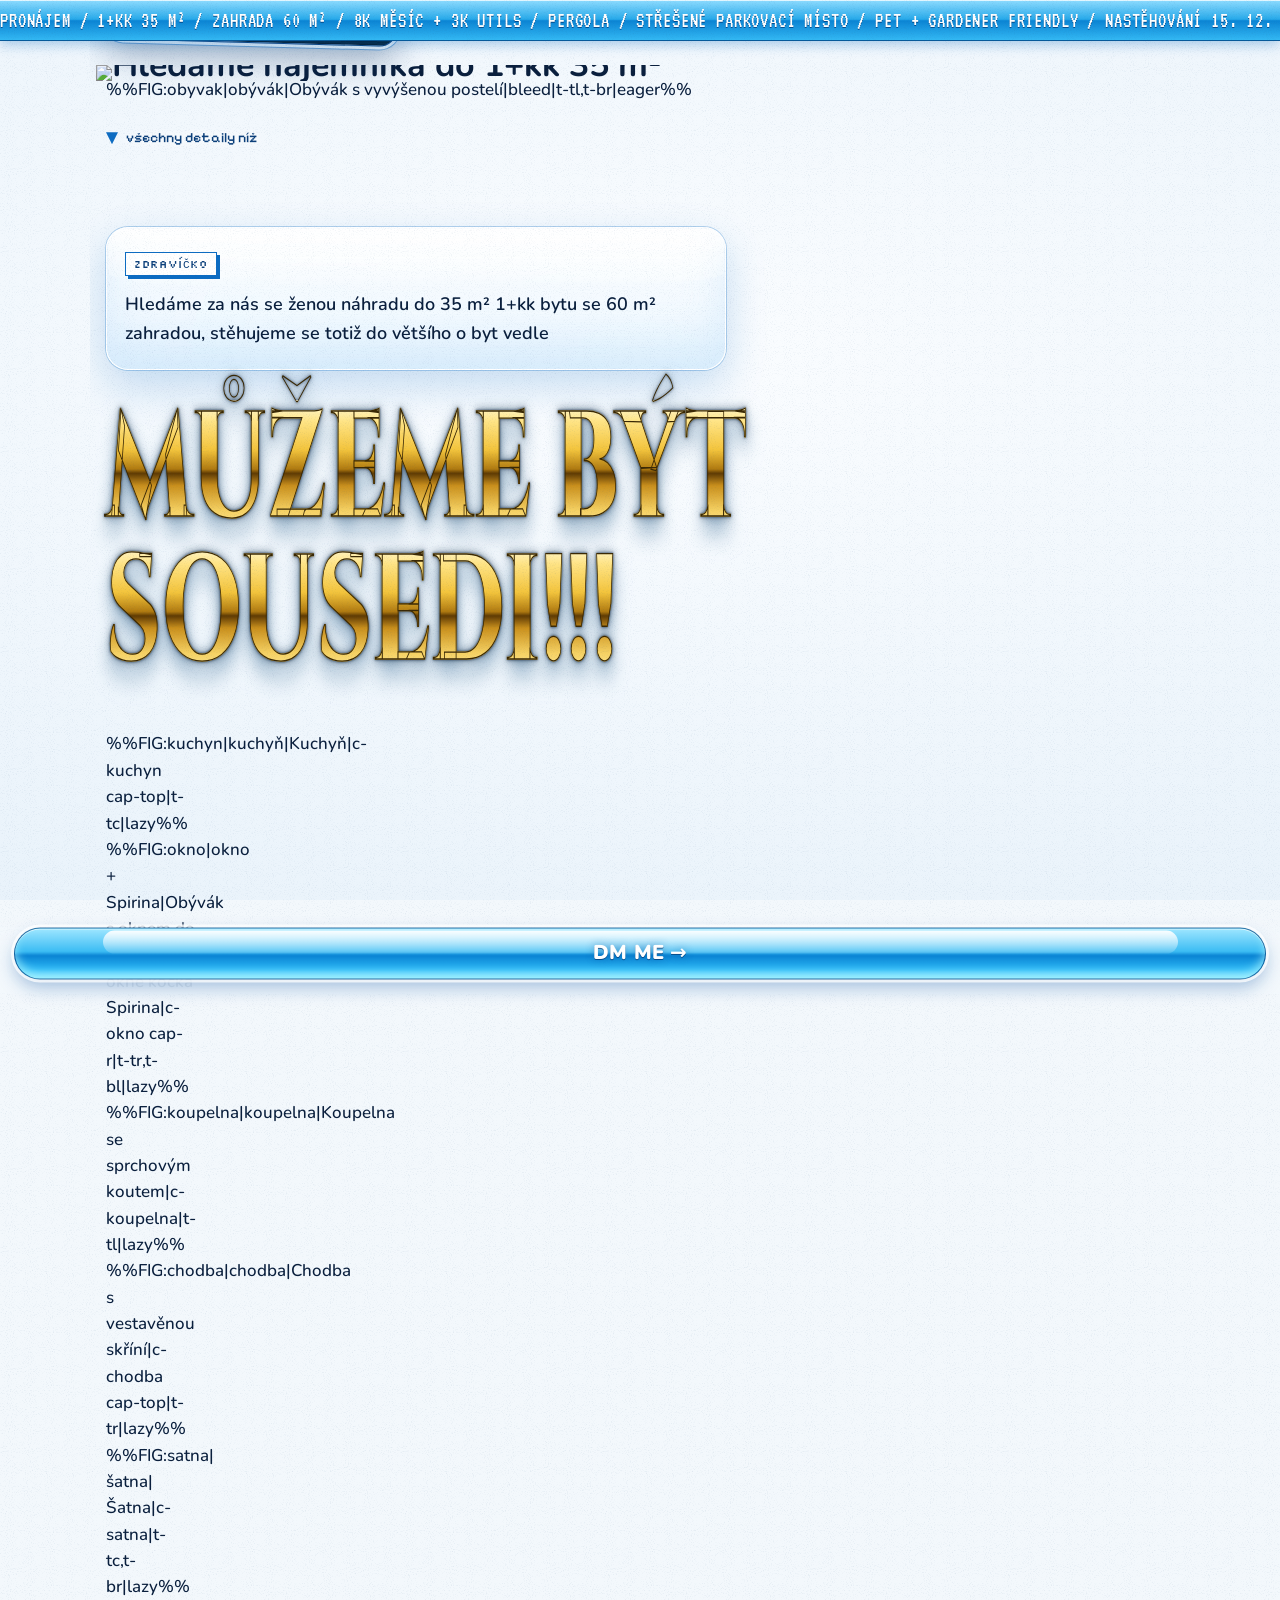
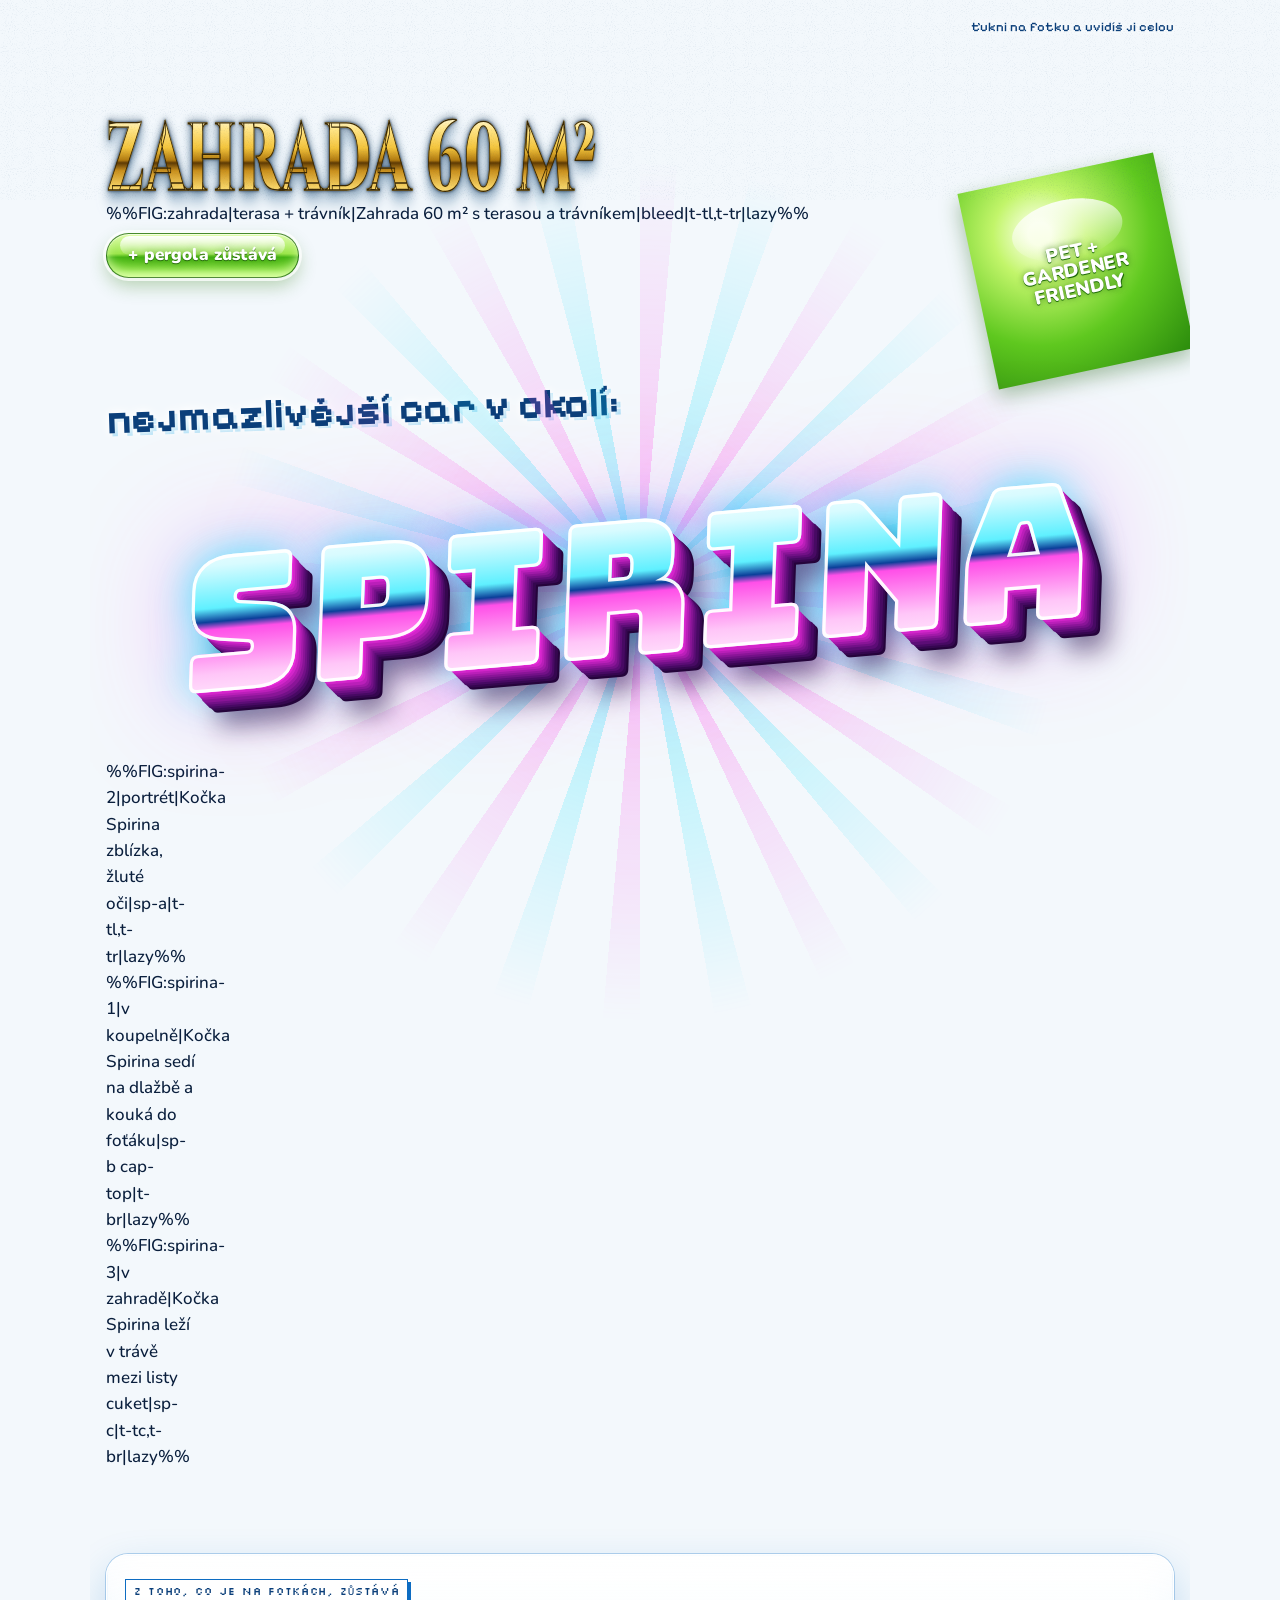
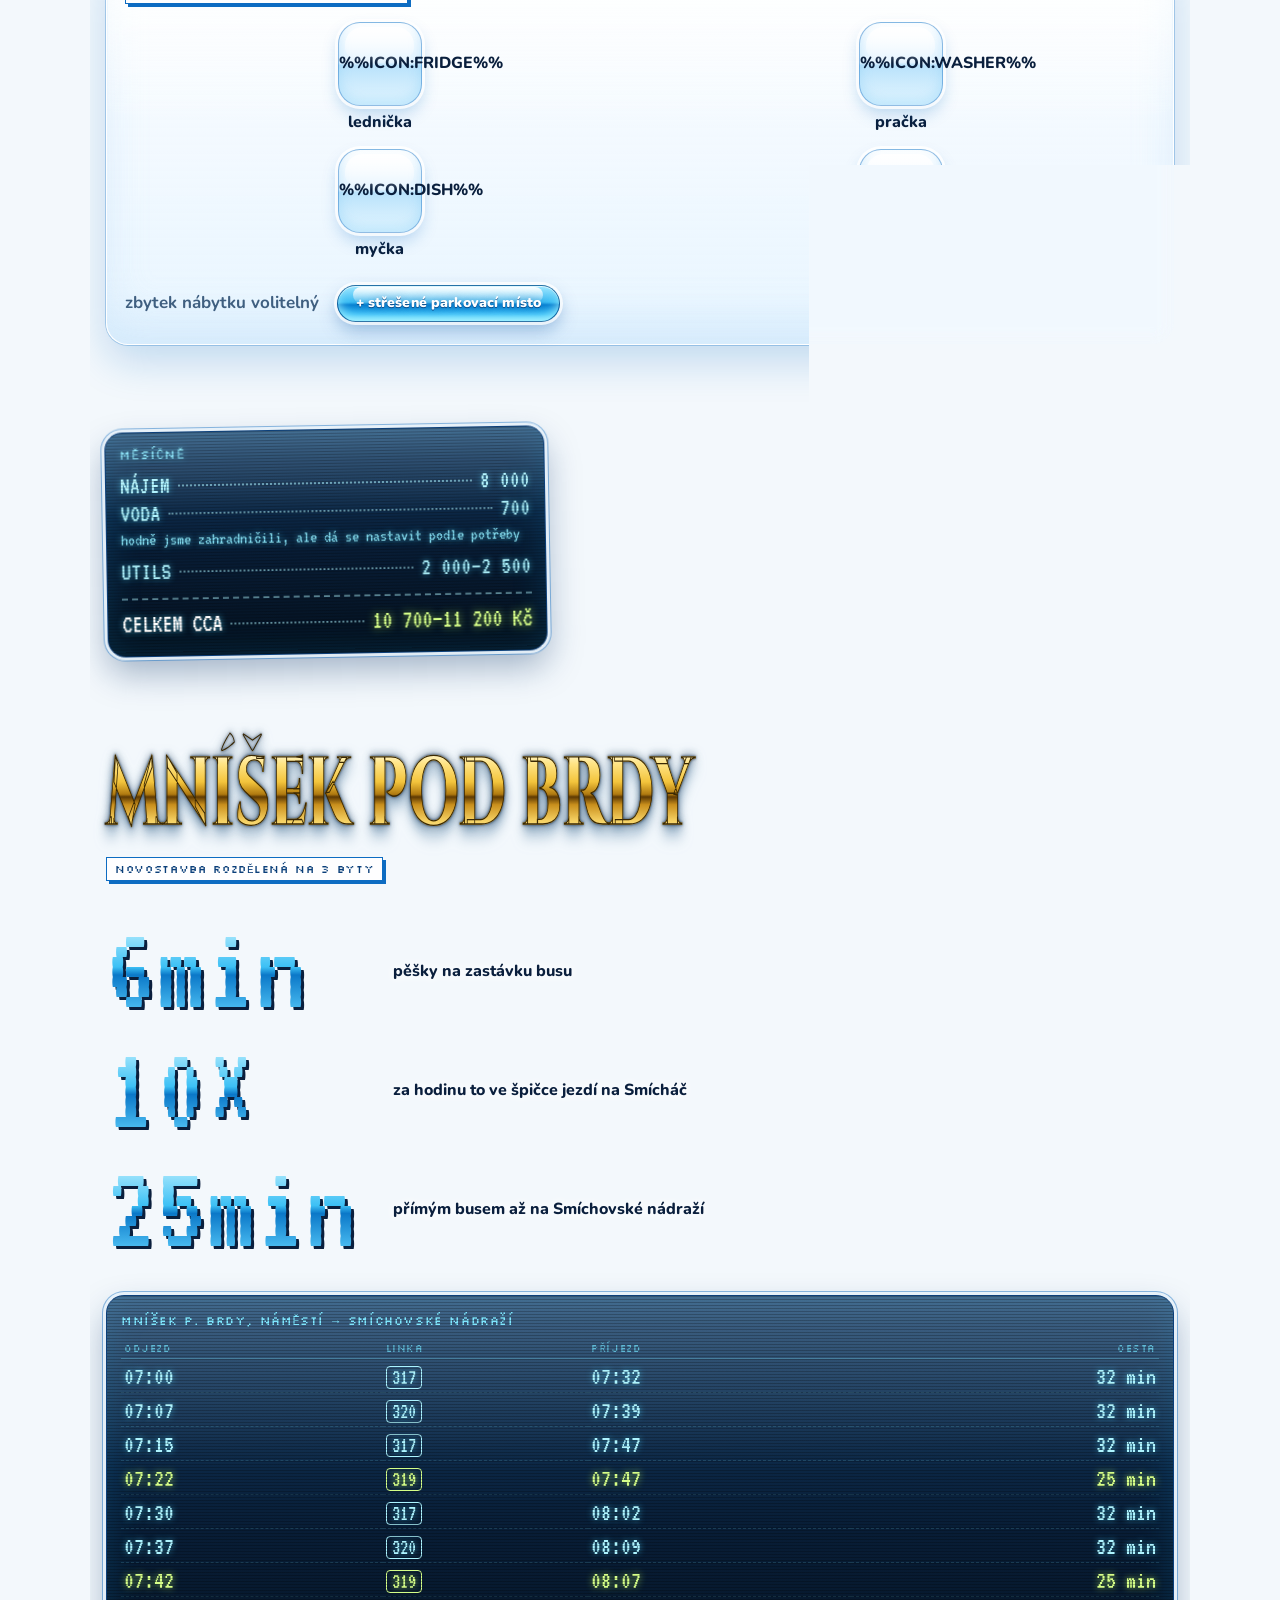
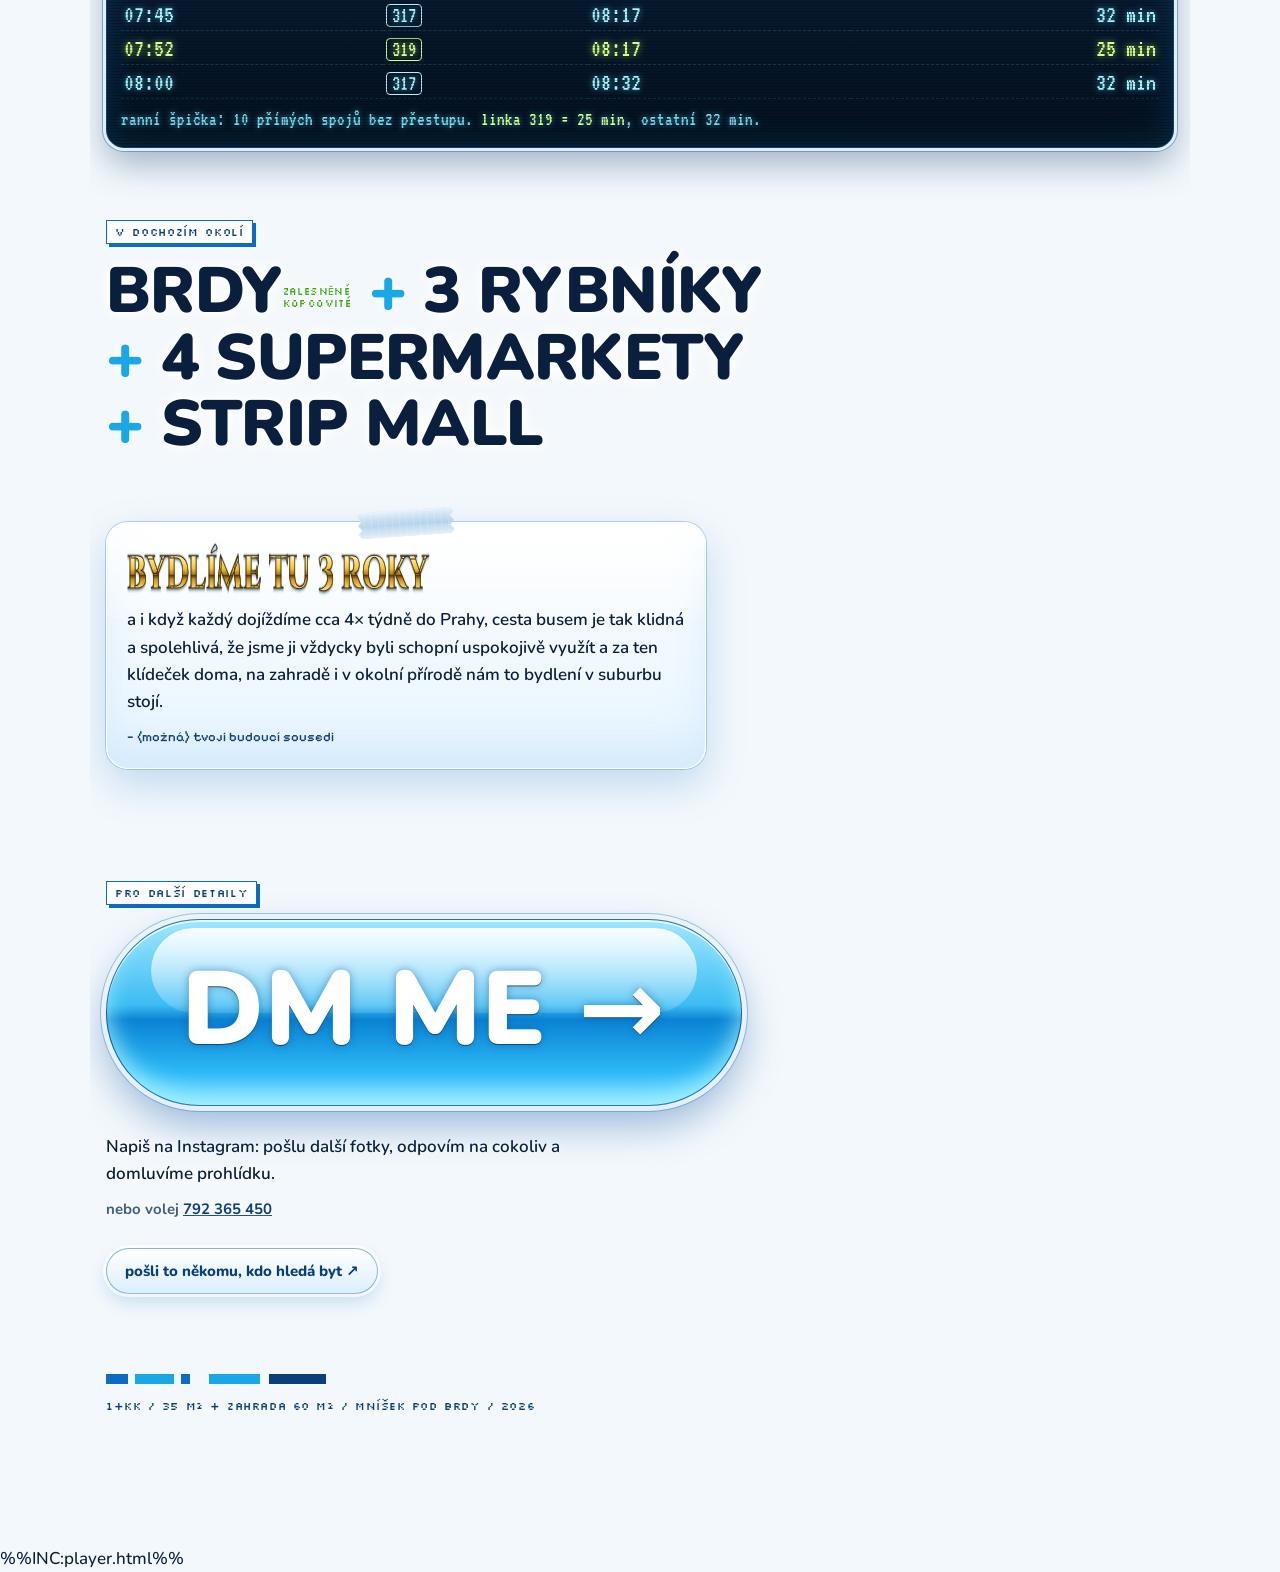
==== commit f02ca53c: "Sekce Spirina: nejmazlivější car v okolí Dubstepový 3D nápis (Bungee, chrom, extruze, glitch), rotuj" ====
--- a/src/template.html
+++ b/src/template.html
@@ -12,7 +12,7 @@
 <meta name="theme-color" content="#19a7e6">
 <link rel="preconnect" href="https://fonts.googleapis.com">
 <link rel="preconnect" href="https://fonts.gstatic.com" crossorigin>
-<link href="https://fonts.googleapis.com/css2?family=Cinzel:wght@500..900&family=Nunito:ital,wght@0,400..900;1,400..900&family=Pixelify+Sans:wght@400..700&family=Silkscreen:wght@400;700&family=VT323&display=swap" rel="stylesheet">
+<link href="https://fonts.googleapis.com/css2?family=Cinzel:wght@500..900&family=Nunito:ital,wght@0,400..900;1,400..900&family=Pixelify+Sans:wght@400..700&family=Silkscreen:wght@400;700&family=VT323&family=Bungee&display=swap" rel="stylesheet">
 <link rel="preload" as="image" href="img/title.webp">
 <style>
 :root{
@@ -261,6 +261,63 @@
 .lb .prev{left:10px;top:50%;margin-top:-26px}
 .lb .next{right:10px;top:50%;margin-top:-26px}
 .lb .lb-cap{position:absolute;left:0;right:0;bottom:calc(20px + env(safe-area-inset-bottom));margin:0;text-align:center;font:400 13px/1 var(--tiny);letter-spacing:.08em;text-transform:uppercase;color:#bff3ff}
+
+/* ===== Spirina (dubstep 3D nápis) ===== */
+.spirina{padding-top:100px;--beat:0}
+.sp-kicker{margin:0;font:700 clamp(22px,6.6vw,42px)/1.1 var(--px);color:var(--deep);transform:rotate(-2deg);
+  text-shadow:0 0 6px #fff,0 0 14px #fff,3px 3px 0 rgba(25,167,230,.35)}
+.sp-stage{position:relative;display:grid;place-items:center;margin-top:6px;padding:44px 0 54px}
+.sp-rays{position:absolute;left:50%;top:50%;width:min(150%,980px);aspect-ratio:1;border-radius:50%;pointer-events:none;
+  background:repeating-conic-gradient(rgba(255,70,235,.28) 0 5deg,rgba(255,255,255,0) 5deg 15deg,rgba(0,225,255,.28) 15deg 20deg,rgba(255,255,255,0) 20deg 30deg);
+  -webkit-mask:radial-gradient(circle,#000 0 12%,rgba(0,0,0,.55) 34%,transparent 62%);mask:radial-gradient(circle,#000 0 12%,rgba(0,0,0,.55) 34%,transparent 62%);
+  transform:translate(-50%,-50%);animation:sp-spin 28s linear infinite}
+@keyframes sp-spin{to{transform:translate(-50%,-50%) rotate(360deg)}}
+.sp-glow{position:absolute;left:50%;top:50%;width:min(110%,820px);height:70%;border-radius:50%;pointer-events:none;
+  background:radial-gradient(ellipse,rgba(255,255,255,.95) 0 14%,rgba(120,240,255,.55) 32%,rgba(255,70,235,.3) 52%,rgba(255,255,255,0) 70%);
+  transform:translate(-50%,-50%) scale(calc(.9 + var(--beat) * .35));opacity:calc(.55 + var(--beat) * .45);animation:sp-flash 1.8s ease-in-out infinite}
+@keyframes sp-flash{50%{opacity:1}}
+.sp-beat{position:relative;z-index:2;transform:scale(calc(1 + var(--beat) * .1))}
+.sp-name{position:relative;margin:0;white-space:nowrap;font:400 clamp(56px,17.2vw,184px)/1.05 "Bungee",var(--sans);letter-spacing:.03em;color:#ff36e8;
+  text-shadow:.012em .012em 0 #ea2bdb,.024em .024em 0 #d225ca,.036em .036em 0 #ba1fb9,.048em .048em 0 #a11aa8,.06em .06em 0 #891597,.072em .072em 0 #721187,
+    .084em .084em 0 #5c0d76,.096em .096em 0 #470a63,.108em .108em 0 #35074f,.12em .12em 0 #25043b,.16em .2em .14em rgba(30,0,60,.5),0 0 .25em rgba(0,235,255,.8),0 0 .6em rgba(255,60,240,.5);
+  transform:rotate(-5deg) skewX(-7deg);animation:sp-wub 2.4s ease-in-out infinite}
+@keyframes sp-wub{50%{transform:rotate(-3deg) skewX(-3deg) scale(1.035)}}
+.sp-name::after{content:attr(data-t);position:absolute;left:0;top:0;text-shadow:none;color:transparent;-webkit-text-fill-color:transparent;-webkit-text-stroke:.018em rgba(255,255,255,.95);
+  background-image:linear-gradient(105deg,transparent 38%,rgba(255,255,255,.95) 48%,transparent 58%),linear-gradient(180deg,#ffffff 0%,#d8fbff 20%,#5ff0ff 42%,#0b3f9a 49%,#ff4fe8 53%,#ffc6f8 76%,#ffffff 100%);
+  background-size:280% 100%,100% 100%;-webkit-background-clip:text;background-clip:text;animation:sp-shine 3.2s ease-in-out infinite}
+@keyframes sp-shine{0%,40%{background-position:130% 0,0 0}100%{background-position:-50% 0,0 0}}
+.sp-name::before{content:attr(data-t);position:absolute;left:0;top:0;color:#00f0ff;text-shadow:none;opacity:0;mix-blend-mode:screen;animation:sp-glitch 3.6s steps(1) infinite}
+@keyframes sp-glitch{0%,84%,100%{opacity:0;transform:none;clip-path:none}
+  86%{opacity:.95;clip-path:inset(18% 0 60% 0);transform:translate(-.08em,0)}
+  89%{opacity:.95;clip-path:inset(60% 0 14% 0);transform:translate(.1em,0)}
+  92%{opacity:.95;clip-path:inset(38% 0 40% 0);transform:translate(-.05em,0)}
+  95%{opacity:0}}
+.sp-stars{position:absolute;inset:0;z-index:3;pointer-events:none}
+.sp-stars i{position:absolute;left:var(--x);top:var(--y);width:var(--s);height:var(--s);margin:calc(var(--s) / -2) 0 0 calc(var(--s) / -2);
+  background:radial-gradient(circle,#fff 0 14%,var(--c) 36%,rgba(255,255,255,0) 72%);
+  clip-path:polygon(50% 0,58% 42%,100% 50%,58% 58%,50% 100%,42% 58%,0 50%,42% 42%);
+  animation:sp-twinkle var(--t) ease-in-out infinite;animation-delay:var(--d);opacity:0}
+.sp-stars b{position:absolute;left:var(--x);top:var(--y);width:var(--s);height:var(--s);margin:calc(var(--s) / -2) 0 0 calc(var(--s) / -2);
+  background:radial-gradient(circle,#fff 0 4%,rgba(160,245,255,.8) 9%,rgba(255,255,255,0) 22%),
+    linear-gradient(90deg,rgba(255,255,255,0),#fff 50%,rgba(255,255,255,0)) center/100% 2px no-repeat,
+    linear-gradient(0deg,rgba(255,255,255,0),#fff 50%,rgba(255,255,255,0)) center/2px 70% no-repeat;
+  animation:sp-twinkle 2.6s ease-in-out infinite;animation-delay:var(--d);opacity:0}
+@keyframes sp-twinkle{0%,100%{opacity:0;transform:scale(.2) rotate(0deg)}45%{opacity:1;transform:scale(1) rotate(40deg)}60%{opacity:1;transform:scale(1.15) rotate(55deg)}}
+.sp-photos{display:grid;grid-template-columns:repeat(12,minmax(0,1fr));margin-top:6px}
+.sp-photos .ph{align-self:start}
+.sp-a{grid-column:1/10;grid-row:1;--r:-2.2deg;z-index:1}
+.sp-b{grid-column:6/13;grid-row:2;margin-top:-34%;--r:2.6deg;z-index:2}
+.sp-c{grid-column:1/13;grid-row:3;margin-top:-10%;--r:-1.2deg;z-index:3}
+@media (min-width:900px){
+  .sp-stage{padding:60px 0 70px}
+  .sp-a{grid-column:1/5;grid-row:1;margin-top:0}
+  .sp-c{grid-column:4/10;grid-row:1;margin-top:22%;z-index:2}
+  .sp-b{grid-column:9/13;grid-row:1;margin-top:-2%;z-index:3}
+}
+@media (prefers-reduced-motion:reduce){
+  .sp-rays,.sp-glow,.sp-name,.sp-name::after,.sp-name::before{animation:none}
+  .sp-stars i,.sp-stars b{animation:none;opacity:.9}
+}
 
 %%INC:player.css%%
 
@@ -364,6 +421,40 @@
   </div>
 </section>
 
+<!-- ================= SPIRINA ================= -->
+<section class="spirina wrap" aria-label="Spirina">
+  <p class="sp-kicker">nejmazlivější car v okolí:</p>
+  <div class="sp-stage">
+    <div class="sp-rays" aria-hidden="true"></div>
+    <div class="sp-glow" aria-hidden="true"></div>
+    <div class="sp-beat"><h2 class="sp-name" data-t="SPIRINA">SPIRINA</h2></div>
+    <div class="sp-stars" aria-hidden="true">
+      <i style="--x:3%;--y:22%;--s:34px;--d:0s;--t:1.9s;--c:#9ff4ff"></i>
+      <i style="--x:94%;--y:14%;--s:40px;--d:0.6s;--t:2.2s;--c:#fff3a8"></i>
+      <i style="--x:12%;--y:78%;--s:26px;--d:1.1s;--t:1.7s;--c:#ffb3f6"></i>
+      <i style="--x:86%;--y:70%;--s:30px;--d:0.3s;--t:2.0s;--c:#9ff4ff"></i>
+      <i style="--x:50%;--y:4%;--s:22px;--d:1.4s;--t:1.6s;--c:#ffffff"></i>
+      <i style="--x:70%;--y:92%;--s:24px;--d:0.9s;--t:2.3s;--c:#fff3a8"></i>
+      <i style="--x:28%;--y:8%;--s:18px;--d:0.2s;--t:1.5s;--c:#ffb3f6"></i>
+      <i style="--x:62%;--y:30%;--s:16px;--d:1.7s;--t:1.8s;--c:#ffffff"></i>
+      <i style="--x:20%;--y:52%;--s:20px;--d:0.5s;--t:2.1s;--c:#9ff4ff"></i>
+      <i style="--x:98%;--y:44%;--s:22px;--d:1.2s;--t:1.9s;--c:#ffb3f6"></i>
+      <i style="--x:40%;--y:94%;--s:18px;--d:0.7s;--t:1.6s;--c:#9ff4ff"></i>
+      <i style="--x:80%;--y:40%;--s:14px;--d:1.9s;--t:1.4s;--c:#fff3a8"></i>
+      <i style="--x:6%;--y:46%;--s:14px;--d:1.5s;--t:1.7s;--c:#ffffff"></i>
+      <i style="--x:56%;--y:66%;--s:14px;--d:0.4s;--t:2.0s;--c:#ffffff"></i>
+      <b style="--x:8%;--y:30%;--s:90px;--d:0s"></b>
+      <b style="--x:90%;--y:62%;--s:110px;--d:1.3s"></b>
+      <b style="--x:46%;--y:96%;--s:70px;--d:0.7s"></b>
+    </div>
+  </div>
+  <div class="sp-photos">
+    %%FIG:spirina-2|portrét|Kočka Spirina zblízka, žluté oči|sp-a|t-tl,t-tr|lazy%%
+    %%FIG:spirina-1|v koupelně|Kočka Spirina sedí na dlažbě a kouká do foťáku|sp-b cap-top|t-br|lazy%%
+    %%FIG:spirina-3|v zahradě|Kočka Spirina leží v trávě mezi listy cuket|sp-c|t-tc,t-br|lazy%%
+  </div>
+</section>
+
 <!-- ================= ZŮSTÁVÁ + PRACHY ================= -->
 <div class="wrap ss-grid">
   <section class="stays">
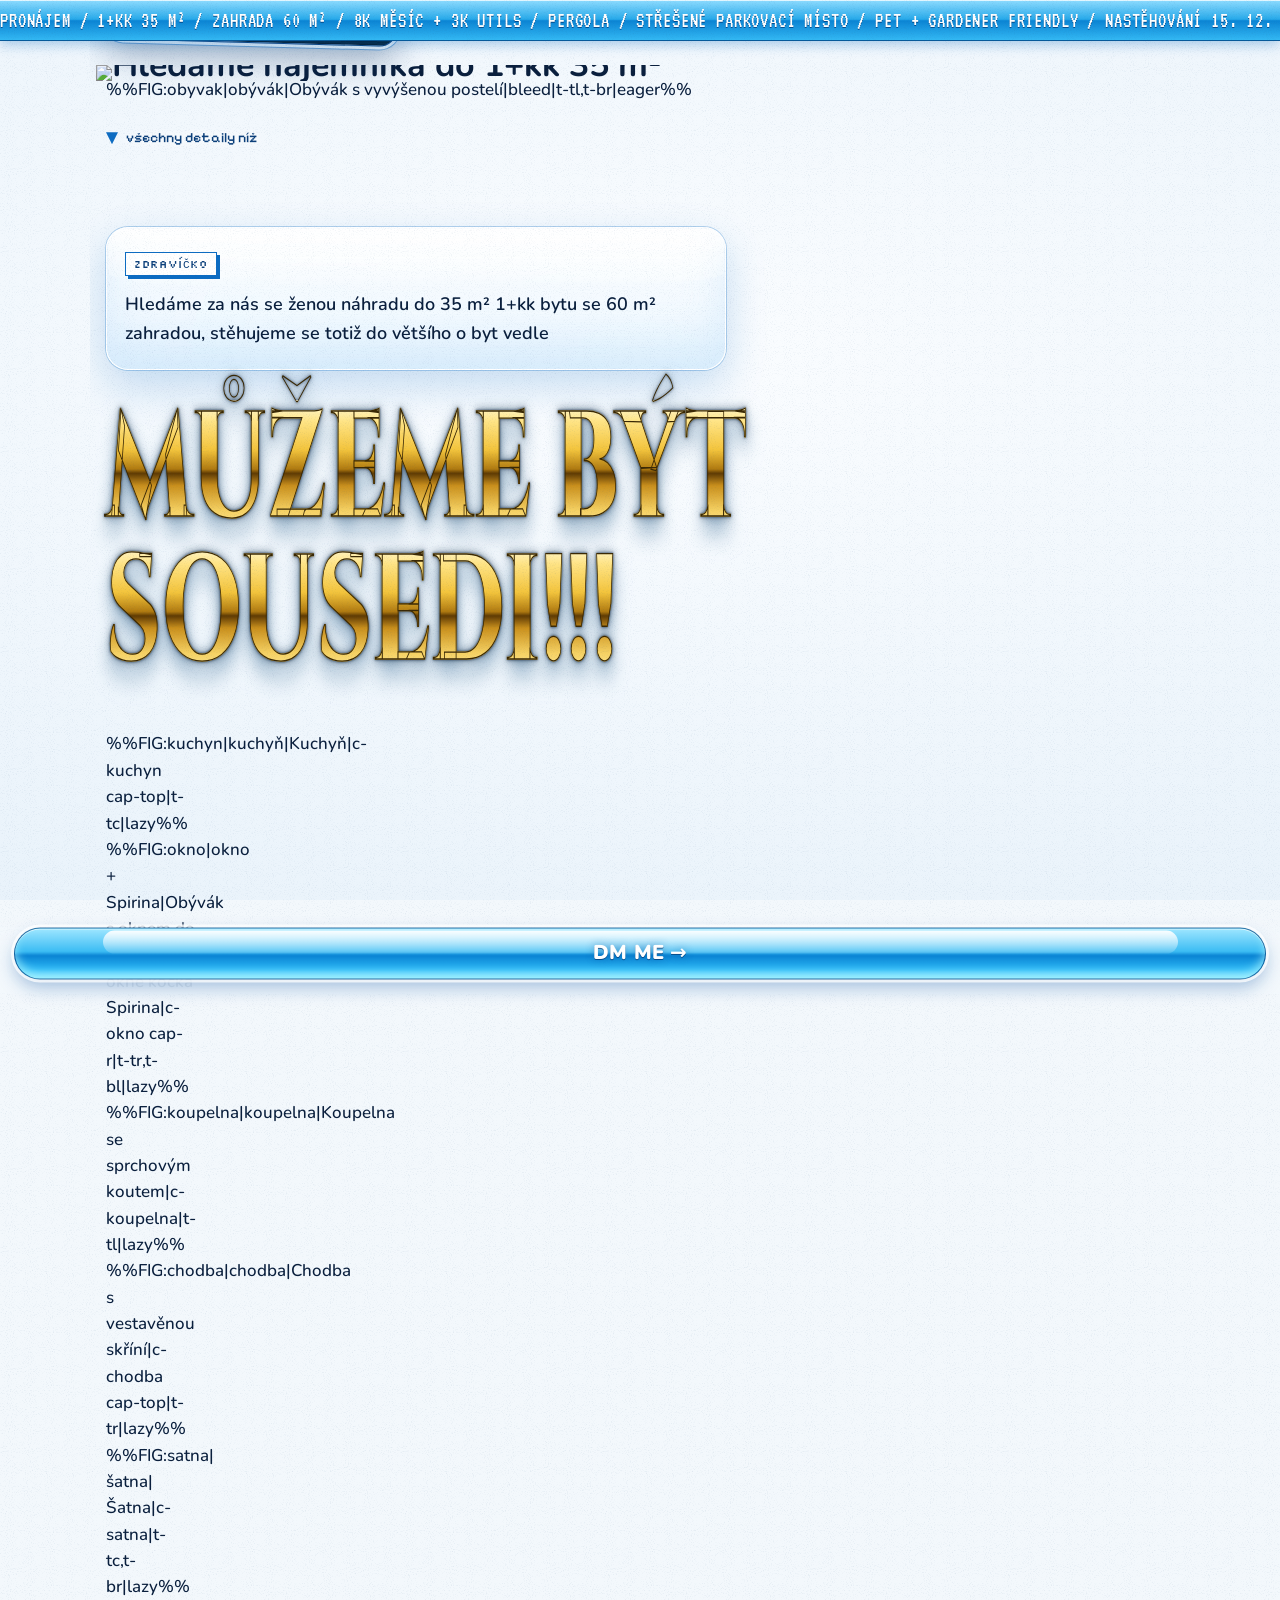
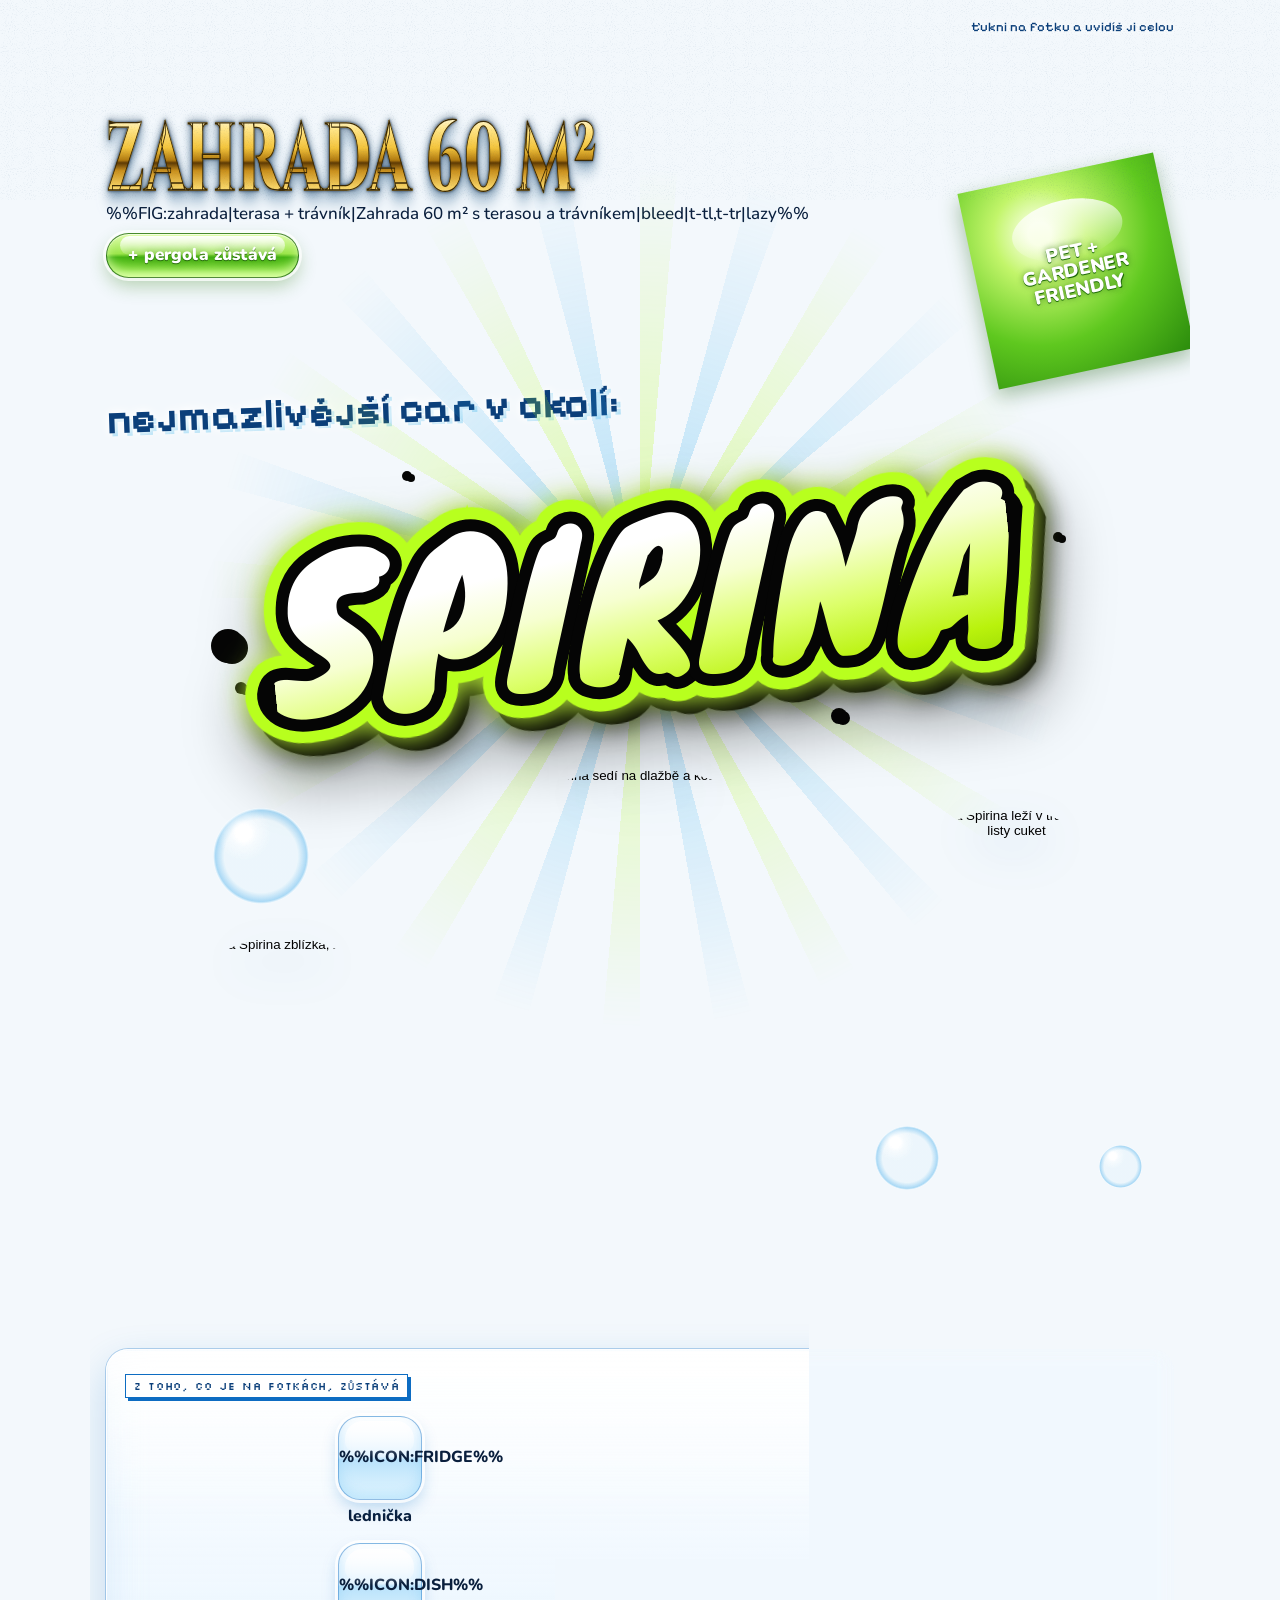
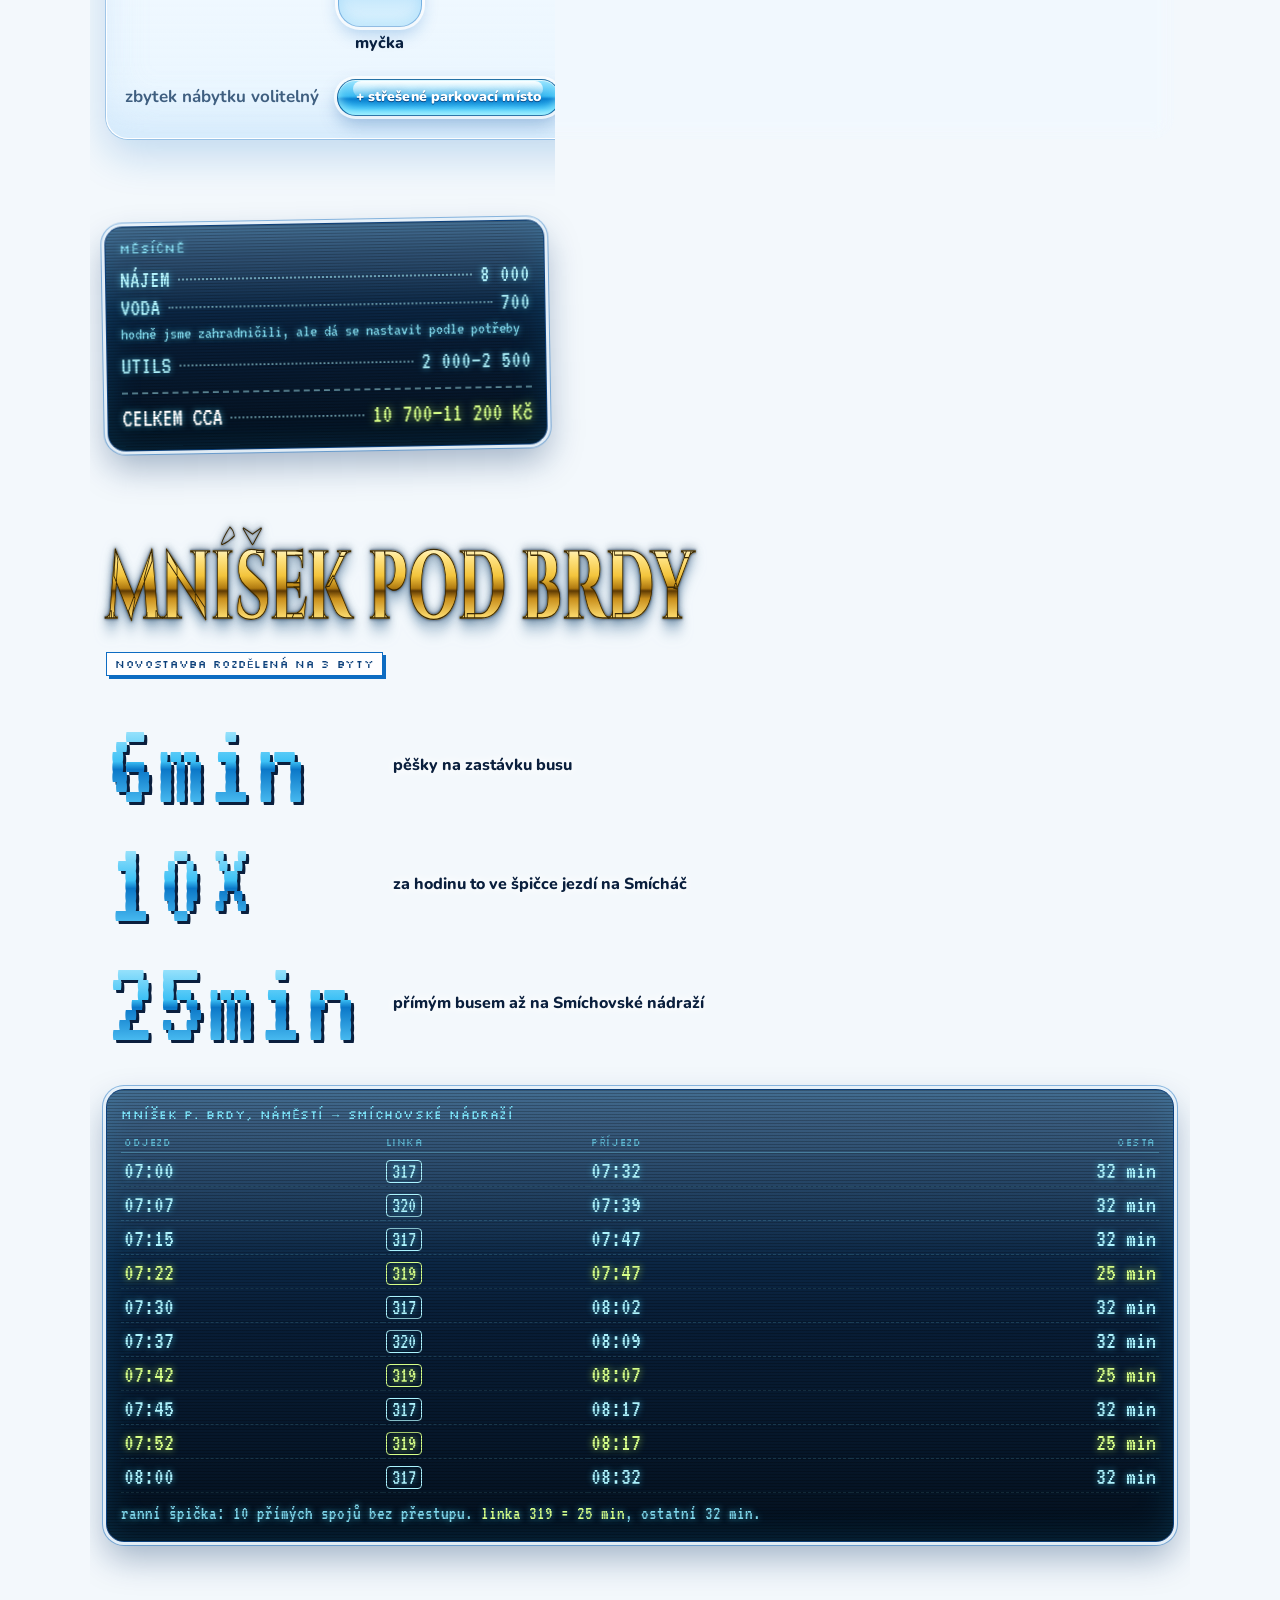
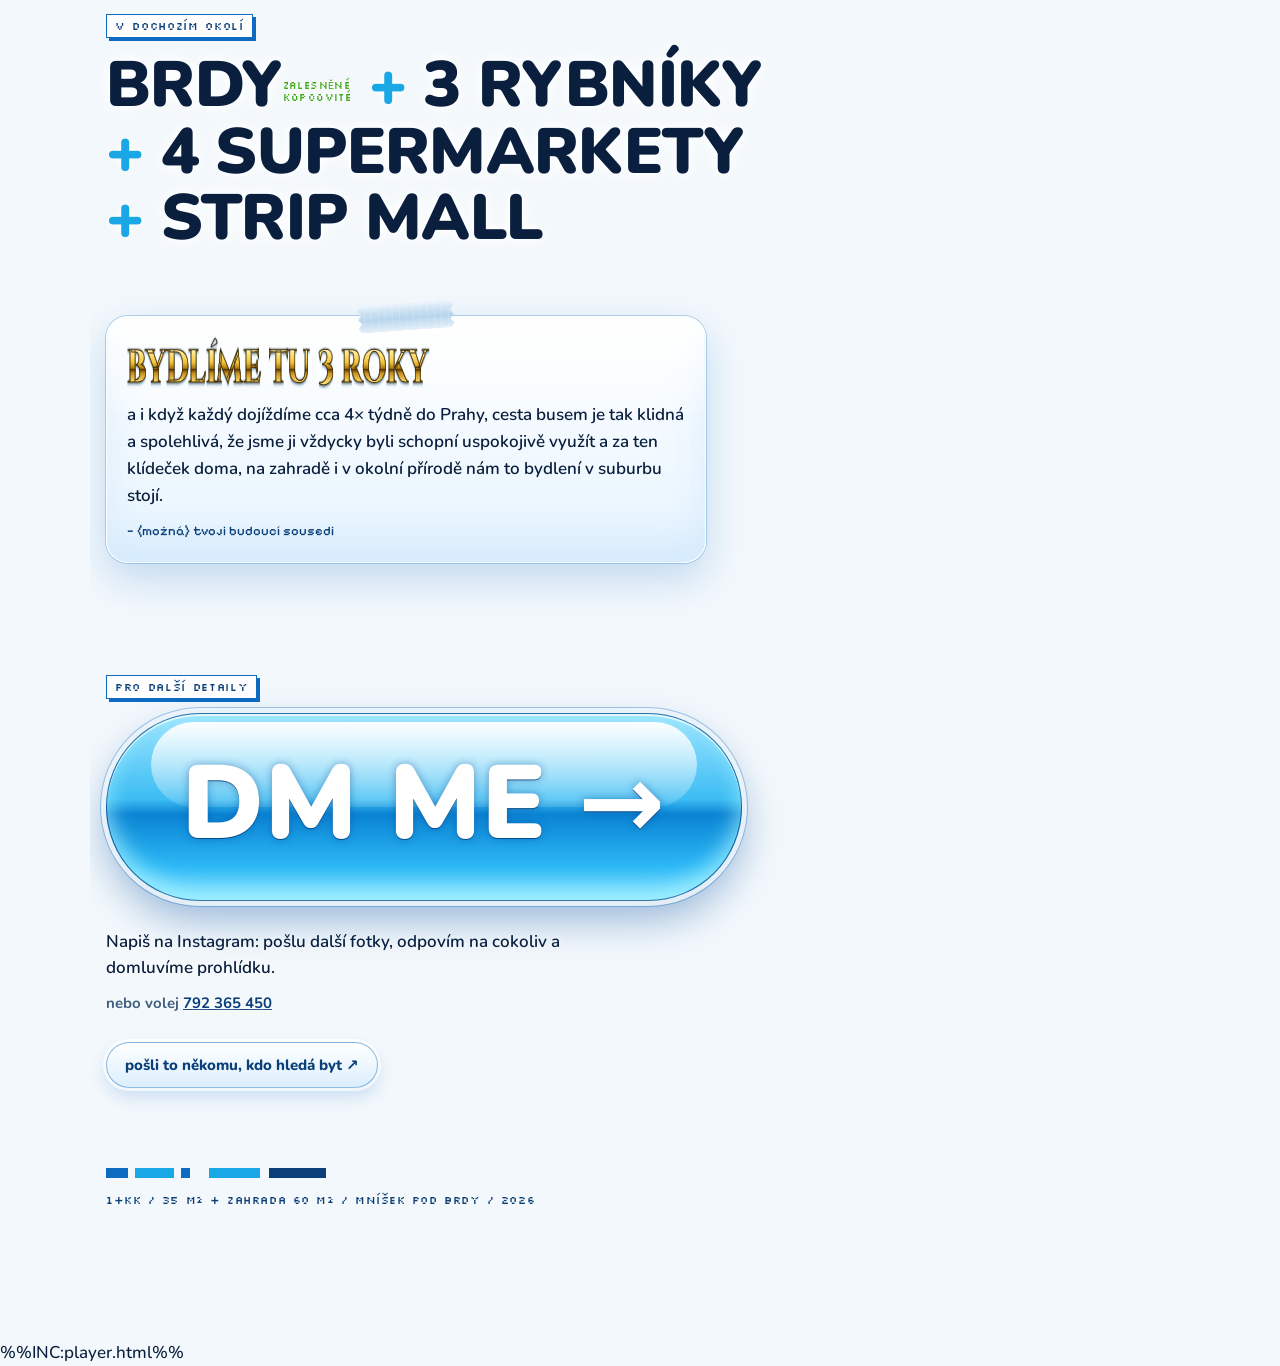
==== commit 1d7b0375: "Spirina: nápis ve stylu FRENZY a fotky v bublinách Štětcové písmo Knewave, bílo-limetková plocha, če" ====
--- a/src/template.html
+++ b/src/template.html
@@ -12,7 +12,7 @@
 <meta name="theme-color" content="#19a7e6">
 <link rel="preconnect" href="https://fonts.googleapis.com">
 <link rel="preconnect" href="https://fonts.gstatic.com" crossorigin>
-<link href="https://fonts.googleapis.com/css2?family=Cinzel:wght@500..900&family=Nunito:ital,wght@0,400..900;1,400..900&family=Pixelify+Sans:wght@400..700&family=Silkscreen:wght@400;700&family=VT323&family=Bungee&display=swap" rel="stylesheet">
+<link href="https://fonts.googleapis.com/css2?family=Cinzel:wght@500..900&family=Nunito:ital,wght@0,400..900;1,400..900&family=Pixelify+Sans:wght@400..700&family=Silkscreen:wght@400;700&family=VT323&family=Knewave&display=swap" rel="stylesheet">
 <link rel="preload" as="image" href="img/title.webp">
 <style>
 :root{
@@ -262,60 +262,72 @@
 .lb .next{right:10px;top:50%;margin-top:-26px}
 .lb .lb-cap{position:absolute;left:0;right:0;bottom:calc(20px + env(safe-area-inset-bottom));margin:0;text-align:center;font:400 13px/1 var(--tiny);letter-spacing:.08em;text-transform:uppercase;color:#bff3ff}
 
-/* ===== Spirina (dubstep 3D nápis) ===== */
+/* ===== Spirina (FRENZY styl: štětcové písmo, bílo-limetková plocha, černý obrys, limetková kontura) ===== */
 .spirina{padding-top:100px;--beat:0}
 .sp-kicker{margin:0;font:700 clamp(22px,6.6vw,42px)/1.1 var(--px);color:var(--deep);transform:rotate(-2deg);
   text-shadow:0 0 6px #fff,0 0 14px #fff,3px 3px 0 rgba(25,167,230,.35)}
-.sp-stage{position:relative;display:grid;place-items:center;margin-top:6px;padding:44px 0 54px}
+.sp-stage{position:relative;display:grid;place-items:center;margin-top:4px;padding:40px 0 46px}
 .sp-rays{position:absolute;left:50%;top:50%;width:min(150%,980px);aspect-ratio:1;border-radius:50%;pointer-events:none;
-  background:repeating-conic-gradient(rgba(255,70,235,.28) 0 5deg,rgba(255,255,255,0) 5deg 15deg,rgba(0,225,255,.28) 15deg 20deg,rgba(255,255,255,0) 20deg 30deg);
+  background:repeating-conic-gradient(rgba(184,255,30,.3) 0 5deg,rgba(255,255,255,0) 5deg 15deg,rgba(40,170,240,.26) 15deg 20deg,rgba(255,255,255,0) 20deg 30deg);
   -webkit-mask:radial-gradient(circle,#000 0 12%,rgba(0,0,0,.55) 34%,transparent 62%);mask:radial-gradient(circle,#000 0 12%,rgba(0,0,0,.55) 34%,transparent 62%);
   transform:translate(-50%,-50%);animation:sp-spin 28s linear infinite}
 @keyframes sp-spin{to{transform:translate(-50%,-50%) rotate(360deg)}}
-.sp-glow{position:absolute;left:50%;top:50%;width:min(110%,820px);height:70%;border-radius:50%;pointer-events:none;
-  background:radial-gradient(ellipse,rgba(255,255,255,.95) 0 14%,rgba(120,240,255,.55) 32%,rgba(255,70,235,.3) 52%,rgba(255,255,255,0) 70%);
-  transform:translate(-50%,-50%) scale(calc(.9 + var(--beat) * .35));opacity:calc(.55 + var(--beat) * .45);animation:sp-flash 1.8s ease-in-out infinite}
+.sp-glow{position:absolute;left:50%;top:50%;width:min(110%,820px);height:72%;border-radius:50%;pointer-events:none;
+  background:radial-gradient(ellipse,rgba(255,255,255,.95) 0 16%,rgba(214,255,120,.55) 34%,rgba(80,190,250,.25) 54%,rgba(255,255,255,0) 70%);
+  transform:translate(-50%,-50%) scale(calc(.9 + var(--beat) * .35));opacity:calc(.6 + var(--beat) * .4);animation:sp-flash 1.8s ease-in-out infinite}
 @keyframes sp-flash{50%{opacity:1}}
-.sp-beat{position:relative;z-index:2;transform:scale(calc(1 + var(--beat) * .1))}
-.sp-name{position:relative;margin:0;white-space:nowrap;font:400 clamp(56px,17.2vw,184px)/1.05 "Bungee",var(--sans);letter-spacing:.03em;color:#ff36e8;
-  text-shadow:.012em .012em 0 #ea2bdb,.024em .024em 0 #d225ca,.036em .036em 0 #ba1fb9,.048em .048em 0 #a11aa8,.06em .06em 0 #891597,.072em .072em 0 #721187,
-    .084em .084em 0 #5c0d76,.096em .096em 0 #470a63,.108em .108em 0 #35074f,.12em .12em 0 #25043b,.16em .2em .14em rgba(30,0,60,.5),0 0 .25em rgba(0,235,255,.8),0 0 .6em rgba(255,60,240,.5);
-  transform:rotate(-5deg) skewX(-7deg);animation:sp-wub 2.4s ease-in-out infinite}
-@keyframes sp-wub{50%{transform:rotate(-3deg) skewX(-3deg) scale(1.035)}}
-.sp-name::after{content:attr(data-t);position:absolute;left:0;top:0;text-shadow:none;color:transparent;-webkit-text-fill-color:transparent;-webkit-text-stroke:.018em rgba(255,255,255,.95);
-  background-image:linear-gradient(105deg,transparent 38%,rgba(255,255,255,.95) 48%,transparent 58%),linear-gradient(180deg,#ffffff 0%,#d8fbff 20%,#5ff0ff 42%,#0b3f9a 49%,#ff4fe8 53%,#ffc6f8 76%,#ffffff 100%);
-  background-size:280% 100%,100% 100%;-webkit-background-clip:text;background-clip:text;animation:sp-shine 3.2s ease-in-out infinite}
-@keyframes sp-shine{0%,40%{background-position:130% 0,0 0}100%{background-position:-50% 0,0 0}}
-.sp-name::before{content:attr(data-t);position:absolute;left:0;top:0;color:#00f0ff;text-shadow:none;opacity:0;mix-blend-mode:screen;animation:sp-glitch 3.6s steps(1) infinite}
-@keyframes sp-glitch{0%,84%,100%{opacity:0;transform:none;clip-path:none}
-  86%{opacity:.95;clip-path:inset(18% 0 60% 0);transform:translate(-.08em,0)}
-  89%{opacity:.95;clip-path:inset(60% 0 14% 0);transform:translate(.1em,0)}
-  92%{opacity:.95;clip-path:inset(38% 0 40% 0);transform:translate(-.05em,0)}
-  95%{opacity:0}}
+.sp-beat{position:relative;z-index:2;isolation:isolate;transform:scale(calc(1 + var(--beat) * .1))}
+.sp-name{position:relative;margin:0;padding:0 .12em;white-space:nowrap;font:400 clamp(70px,21vw,200px)/1.1 "Knewave","Arial Black",var(--sans);letter-spacing:.01em;
+  transform:rotate(-6deg);animation:sp-tilt 2.6s ease-in-out infinite}
+@keyframes sp-tilt{50%{transform:rotate(-4deg) translateY(-.03em)}}
+.sp-name .l{display:block}
+.sp-name .l-glow,.sp-name .l-ink{position:absolute;left:.12em;top:0}
+.sp-name .l-glow{color:#b8ff1e;-webkit-text-stroke:.24em #b8ff1e;
+  filter:drop-shadow(0 0 .07em rgba(200,255,60,.95)) drop-shadow(.05em .07em 0 #050505) drop-shadow(0 .12em .14em rgba(0,0,0,.35))}
+.sp-name .l-ink{color:#050505;-webkit-text-stroke:.12em #050505}
+.sp-name .l-face{position:relative;color:transparent;-webkit-text-fill-color:transparent;
+  background:linear-gradient(172deg,#ffffff 0%,#ffffff 34%,#f6ffd0 50%,#dcff6a 68%,#b9f20c 86%,#93d400 100%);-webkit-background-clip:text;background-clip:text}
+.sp-splat{position:absolute;inset:0;z-index:-1;pointer-events:none;font-size:clamp(70px,21vw,200px)}
+.sp-splat i{position:absolute;left:var(--x);top:var(--y);width:var(--s);height:var(--s);border-radius:50%;background:#050505;
+  box-shadow:.02em .01em 0 -.005em #050505}
 .sp-stars{position:absolute;inset:0;z-index:3;pointer-events:none}
 .sp-stars i{position:absolute;left:var(--x);top:var(--y);width:var(--s);height:var(--s);margin:calc(var(--s) / -2) 0 0 calc(var(--s) / -2);
-  background:radial-gradient(circle,#fff 0 14%,var(--c) 36%,rgba(255,255,255,0) 72%);
-  clip-path:polygon(50% 0,58% 42%,100% 50%,58% 58%,50% 100%,42% 58%,0 50%,42% 42%);
+  background:radial-gradient(circle,#fff 0 22%,rgba(225,245,255,.95) 40%,rgba(255,255,255,0) 72%);
+  clip-path:polygon(50% 0,57% 43%,100% 50%,57% 57%,50% 100%,43% 57%,0 50%,43% 43%);
   animation:sp-twinkle var(--t) ease-in-out infinite;animation-delay:var(--d);opacity:0}
 .sp-stars b{position:absolute;left:var(--x);top:var(--y);width:var(--s);height:var(--s);margin:calc(var(--s) / -2) 0 0 calc(var(--s) / -2);
-  background:radial-gradient(circle,#fff 0 4%,rgba(160,245,255,.8) 9%,rgba(255,255,255,0) 22%),
+  background:radial-gradient(circle,#fff 0 4%,rgba(200,240,255,.8) 9%,rgba(255,255,255,0) 22%),
     linear-gradient(90deg,rgba(255,255,255,0),#fff 50%,rgba(255,255,255,0)) center/100% 2px no-repeat,
     linear-gradient(0deg,rgba(255,255,255,0),#fff 50%,rgba(255,255,255,0)) center/2px 70% no-repeat;
   animation:sp-twinkle 2.6s ease-in-out infinite;animation-delay:var(--d);opacity:0}
 @keyframes sp-twinkle{0%,100%{opacity:0;transform:scale(.2) rotate(0deg)}45%{opacity:1;transform:scale(1) rotate(40deg)}60%{opacity:1;transform:scale(1.15) rotate(55deg)}}
-.sp-photos{display:grid;grid-template-columns:repeat(12,minmax(0,1fr));margin-top:6px}
-.sp-photos .ph{align-self:start}
-.sp-a{grid-column:1/10;grid-row:1;--r:-2.2deg;z-index:1}
-.sp-b{grid-column:6/13;grid-row:2;margin-top:-34%;--r:2.6deg;z-index:2}
-.sp-c{grid-column:1/13;grid-row:3;margin-top:-10%;--r:-1.2deg;z-index:3}
+.sp-bubbles{position:relative;aspect-ratio:1/1.14;margin-top:-6px}
+.bub{position:absolute;padding:0;border:0;background:none;border-radius:50%;cursor:zoom-in;-webkit-tap-highlight-color:transparent;
+  filter:drop-shadow(0 16px 22px rgba(13,80,160,.32));animation:bub-bob var(--t) ease-in-out infinite;animation-delay:var(--d)}
+.bub img{display:block;width:100%;height:auto;border-radius:50%;opacity:0;transform:scale(.55);
+  transition:opacity .5s,transform .7s cubic-bezier(.2,1.6,.4,1)}
+.bub.in img{opacity:1;transform:scale(calc(1 + var(--beat) * .045))}
+.bub.in.popped img{transition:opacity .5s,transform .12s}
+.bub:focus-visible{outline:3px solid var(--aqua);outline-offset:4px}
+@keyframes bub-bob{50%{transform:translateY(-12px)}}
+.bub-main{left:10%;top:0;width:80%;z-index:1}
+.bub-a{left:-2%;top:57%;width:43%;z-index:2}
+.bub-b{right:-2%;top:63%;width:38%;z-index:2}
+.bub-deco.d1{--x:4%;--y:12%;--s:13%}.bub-deco.d2{--x:86%;--y:6%;--s:9%}.bub-deco.d3{--x:46%;--y:91%;--s:7%}
+.bub-deco{position:absolute;left:var(--x);top:var(--y);width:var(--s);aspect-ratio:1;border-radius:50%;pointer-events:none;z-index:3;
+  background:radial-gradient(circle at 32% 26%,#fff 0 8%,rgba(255,255,255,.5) 14%,rgba(255,255,255,0) 28%),
+    radial-gradient(circle,rgba(190,235,255,.12) 0 54%,rgba(60,170,235,.4) 67%,rgba(255,255,255,.9) 71%,rgba(255,255,255,0) 73%);
+  animation:bub-bob var(--t) ease-in-out infinite;animation-delay:var(--d)}
 @media (min-width:900px){
-  .sp-stage{padding:60px 0 70px}
-  .sp-a{grid-column:1/5;grid-row:1;margin-top:0}
-  .sp-c{grid-column:4/10;grid-row:1;margin-top:22%;z-index:2}
-  .sp-b{grid-column:9/13;grid-row:1;margin-top:-2%;z-index:3}
+  .sp-stage{padding:56px 0 64px}
+  .sp-bubbles{aspect-ratio:2.15/1;margin-top:0}
+  .bub-main{left:29%;top:0;width:42%}
+  .bub-a{left:5%;top:34%;width:23%}
+  .bub-b{right:5%;left:auto;top:8%;width:21%}
+  .bub-deco.d1{--x:10%;--y:8%;--s:9%}.bub-deco.d2{--x:72%;--y:72%;--s:6%}.bub-deco.d3{--x:93%;--y:76%;--s:4%}
 }
 @media (prefers-reduced-motion:reduce){
-  .sp-rays,.sp-glow,.sp-name,.sp-name::after,.sp-name::before{animation:none}
+  .sp-rays,.sp-glow,.sp-name,.bub,.bub-deco{animation:none}
   .sp-stars i,.sp-stars b{animation:none;opacity:.9}
 }
 
@@ -354,7 +366,7 @@
   html{scroll-behavior:auto}
 }
 </style>
-<noscript><style>.ph-btn img{opacity:1}.ph-btn::before{display:none}.bubbles{display:none}</style></noscript>
+<noscript><style>.bub img{opacity:1;transform:none}.ph-btn img{opacity:1}.ph-btn::before{display:none}.bubbles{display:none}</style></noscript>
 </head>
 <body>
 <canvas id="frost" aria-hidden="true"></canvas>
@@ -427,31 +439,42 @@
   <div class="sp-stage">
     <div class="sp-rays" aria-hidden="true"></div>
     <div class="sp-glow" aria-hidden="true"></div>
-    <div class="sp-beat"><h2 class="sp-name" data-t="SPIRINA">SPIRINA</h2></div>
+    <div class="sp-beat">
+      <h2 class="sp-name"><span class="l l-glow" aria-hidden="true">SPIRINA</span><span class="l l-ink" aria-hidden="true">SPIRINA</span><span class="l l-face">SPIRINA</span></h2>
+      <div class="sp-splat" aria-hidden="true">
+        <i style="--x:-4%;--y:66%;--s:.17em"></i>
+        <i style="--x:-1%;--y:90%;--s:.06em"></i>
+        <i style="--x:97%;--y:4%;--s:.12em"></i>
+        <i style="--x:102%;--y:22%;--s:.05em"></i>
+        <i style="--x:74%;--y:102%;--s:.08em"></i>
+        <i style="--x:20%;--y:-6%;--s:.05em"></i>
+      </div>
+    </div>
     <div class="sp-stars" aria-hidden="true">
-      <i style="--x:3%;--y:22%;--s:34px;--d:0s;--t:1.9s;--c:#9ff4ff"></i>
-      <i style="--x:94%;--y:14%;--s:40px;--d:0.6s;--t:2.2s;--c:#fff3a8"></i>
-      <i style="--x:12%;--y:78%;--s:26px;--d:1.1s;--t:1.7s;--c:#ffb3f6"></i>
-      <i style="--x:86%;--y:70%;--s:30px;--d:0.3s;--t:2.0s;--c:#9ff4ff"></i>
-      <i style="--x:50%;--y:4%;--s:22px;--d:1.4s;--t:1.6s;--c:#ffffff"></i>
-      <i style="--x:70%;--y:92%;--s:24px;--d:0.9s;--t:2.3s;--c:#fff3a8"></i>
-      <i style="--x:28%;--y:8%;--s:18px;--d:0.2s;--t:1.5s;--c:#ffb3f6"></i>
-      <i style="--x:62%;--y:30%;--s:16px;--d:1.7s;--t:1.8s;--c:#ffffff"></i>
-      <i style="--x:20%;--y:52%;--s:20px;--d:0.5s;--t:2.1s;--c:#9ff4ff"></i>
-      <i style="--x:98%;--y:44%;--s:22px;--d:1.2s;--t:1.9s;--c:#ffb3f6"></i>
-      <i style="--x:40%;--y:94%;--s:18px;--d:0.7s;--t:1.6s;--c:#9ff4ff"></i>
-      <i style="--x:80%;--y:40%;--s:14px;--d:1.9s;--t:1.4s;--c:#fff3a8"></i>
-      <i style="--x:6%;--y:46%;--s:14px;--d:1.5s;--t:1.7s;--c:#ffffff"></i>
-      <i style="--x:56%;--y:66%;--s:14px;--d:0.4s;--t:2.0s;--c:#ffffff"></i>
-      <b style="--x:8%;--y:30%;--s:90px;--d:0s"></b>
-      <b style="--x:90%;--y:62%;--s:110px;--d:1.3s"></b>
-      <b style="--x:46%;--y:96%;--s:70px;--d:0.7s"></b>
-    </div>
-  </div>
-  <div class="sp-photos">
-    %%FIG:spirina-2|portrét|Kočka Spirina zblízka, žluté oči|sp-a|t-tl,t-tr|lazy%%
-    %%FIG:spirina-1|v koupelně|Kočka Spirina sedí na dlažbě a kouká do foťáku|sp-b cap-top|t-br|lazy%%
-    %%FIG:spirina-3|v zahradě|Kočka Spirina leží v trávě mezi listy cuket|sp-c|t-tc,t-br|lazy%%
+      <i style="--x:3%;--y:22%;--s:30px;--d:0s;--t:1.9s"></i>
+      <i style="--x:95%;--y:12%;--s:40px;--d:0.6s;--t:2.2s"></i>
+      <i style="--x:12%;--y:80%;--s:24px;--d:1.1s;--t:1.7s"></i>
+      <i style="--x:88%;--y:74%;--s:30px;--d:0.3s;--t:2.0s"></i>
+      <i style="--x:52%;--y:2%;--s:22px;--d:1.4s;--t:1.6s"></i>
+      <i style="--x:70%;--y:94%;--s:24px;--d:0.9s;--t:2.3s"></i>
+      <i style="--x:30%;--y:6%;--s:18px;--d:0.2s;--t:1.5s"></i>
+      <i style="--x:64%;--y:30%;--s:16px;--d:1.7s;--t:1.8s"></i>
+      <i style="--x:20%;--y:50%;--s:18px;--d:0.5s;--t:2.1s"></i>
+      <i style="--x:99%;--y:46%;--s:22px;--d:1.2s;--t:1.9s"></i>
+      <i style="--x:40%;--y:96%;--s:18px;--d:0.7s;--t:1.6s"></i>
+      <i style="--x:80%;--y:38%;--s:14px;--d:1.9s;--t:1.4s"></i>
+      <b style="--x:7%;--y:34%;--s:96px;--d:0s"></b>
+      <b style="--x:92%;--y:64%;--s:120px;--d:1.3s"></b>
+      <b style="--x:48%;--y:98%;--s:74px;--d:0.7s"></b>
+    </div>
+  </div>
+  <div class="sp-bubbles">
+    <button class="bub bub-main" type="button" data-full="img/spirina-1.jpg" data-cap="Spirina" aria-label="Zvětšit fotku: Spirina" style="--t:7s;--d:0s"><img src="img/spirina-1-b.webp" width="1000" height="1000" alt="Kočka Spirina sedí na dlažbě a kouká do foťáku" loading="lazy" decoding="async"></button>
+    <button class="bub bub-a" type="button" data-full="img/spirina-2.jpg" data-cap="Spirina" aria-label="Zvětšit fotku: Spirina zblízka" style="--t:5.5s;--d:-2s"><img src="img/spirina-2-b.webp" width="640" height="640" alt="Kočka Spirina zblízka, žluté oči" loading="lazy" decoding="async"></button>
+    <button class="bub bub-b" type="button" data-full="img/spirina-3.jpg" data-cap="Spirina" aria-label="Zvětšit fotku: Spirina v trávě" style="--t:6.2s;--d:-4s"><img src="img/spirina-3-b.webp" width="640" height="640" alt="Kočka Spirina leží v trávě mezi listy cuket" loading="lazy" decoding="async"></button>
+    <i class="bub-deco d1" style="--t:6s;--d:-1s" aria-hidden="true"></i>
+    <i class="bub-deco d2" style="--t:5s;--d:-3s" aria-hidden="true"></i>
+    <i class="bub-deco d3" style="--t:4.6s;--d:-2s" aria-hidden="true"></i>
   </div>
 </section>
 
@@ -613,10 +636,10 @@
   }
 
   /* --- fotky: pixelový reveal --- */
-  var phs = Array.prototype.slice.call(document.querySelectorAll(".ph"));
+  var phs = Array.prototype.slice.call(document.querySelectorAll(".ph, .bub"));
   phs.forEach(function(f){ var im = f.querySelector("img"); if (im.complete && im.naturalWidth) f.classList.add("ok"); });
   if ("IntersectionObserver" in window) {
-    var io = new IntersectionObserver(function(es){ es.forEach(function(e){ if (e.isIntersecting) { e.target.classList.add("in"); io.unobserve(e.target); } }); }, { rootMargin: "0px 0px -8% 0px", threshold: .12 });
+    var io = new IntersectionObserver(function(es){ es.forEach(function(e){ if (e.isIntersecting) { e.target.classList.add("in"); if (e.target.classList.contains("bub")) setTimeout(function(t){ t.classList.add("popped"); }, 900, e.target); io.unobserve(e.target); } }); }, { rootMargin: "0px 0px -8% 0px", threshold: .12 });
     phs.forEach(function(f){ io.observe(f); });
   } else phs.forEach(function(f){ f.classList.add("in"); });
 
@@ -631,7 +654,7 @@
   document.querySelectorAll(".js-share").forEach(function(b){ b.addEventListener("click", function(){ share(b); }); });
 
   /* --- lightbox --- */
-  var btns = Array.prototype.slice.call(document.querySelectorAll(".ph-btn"));
+  var btns = Array.prototype.slice.call(document.querySelectorAll(".ph-btn, .bub"));
   var lb = document.getElementById("lb"), lbImg = lb.querySelector("img"), lbCap = lb.querySelector(".lb-cap"), cur = 0;
   function open(i){
     cur = (i + btns.length) % btns.length; var b = btns[cur];
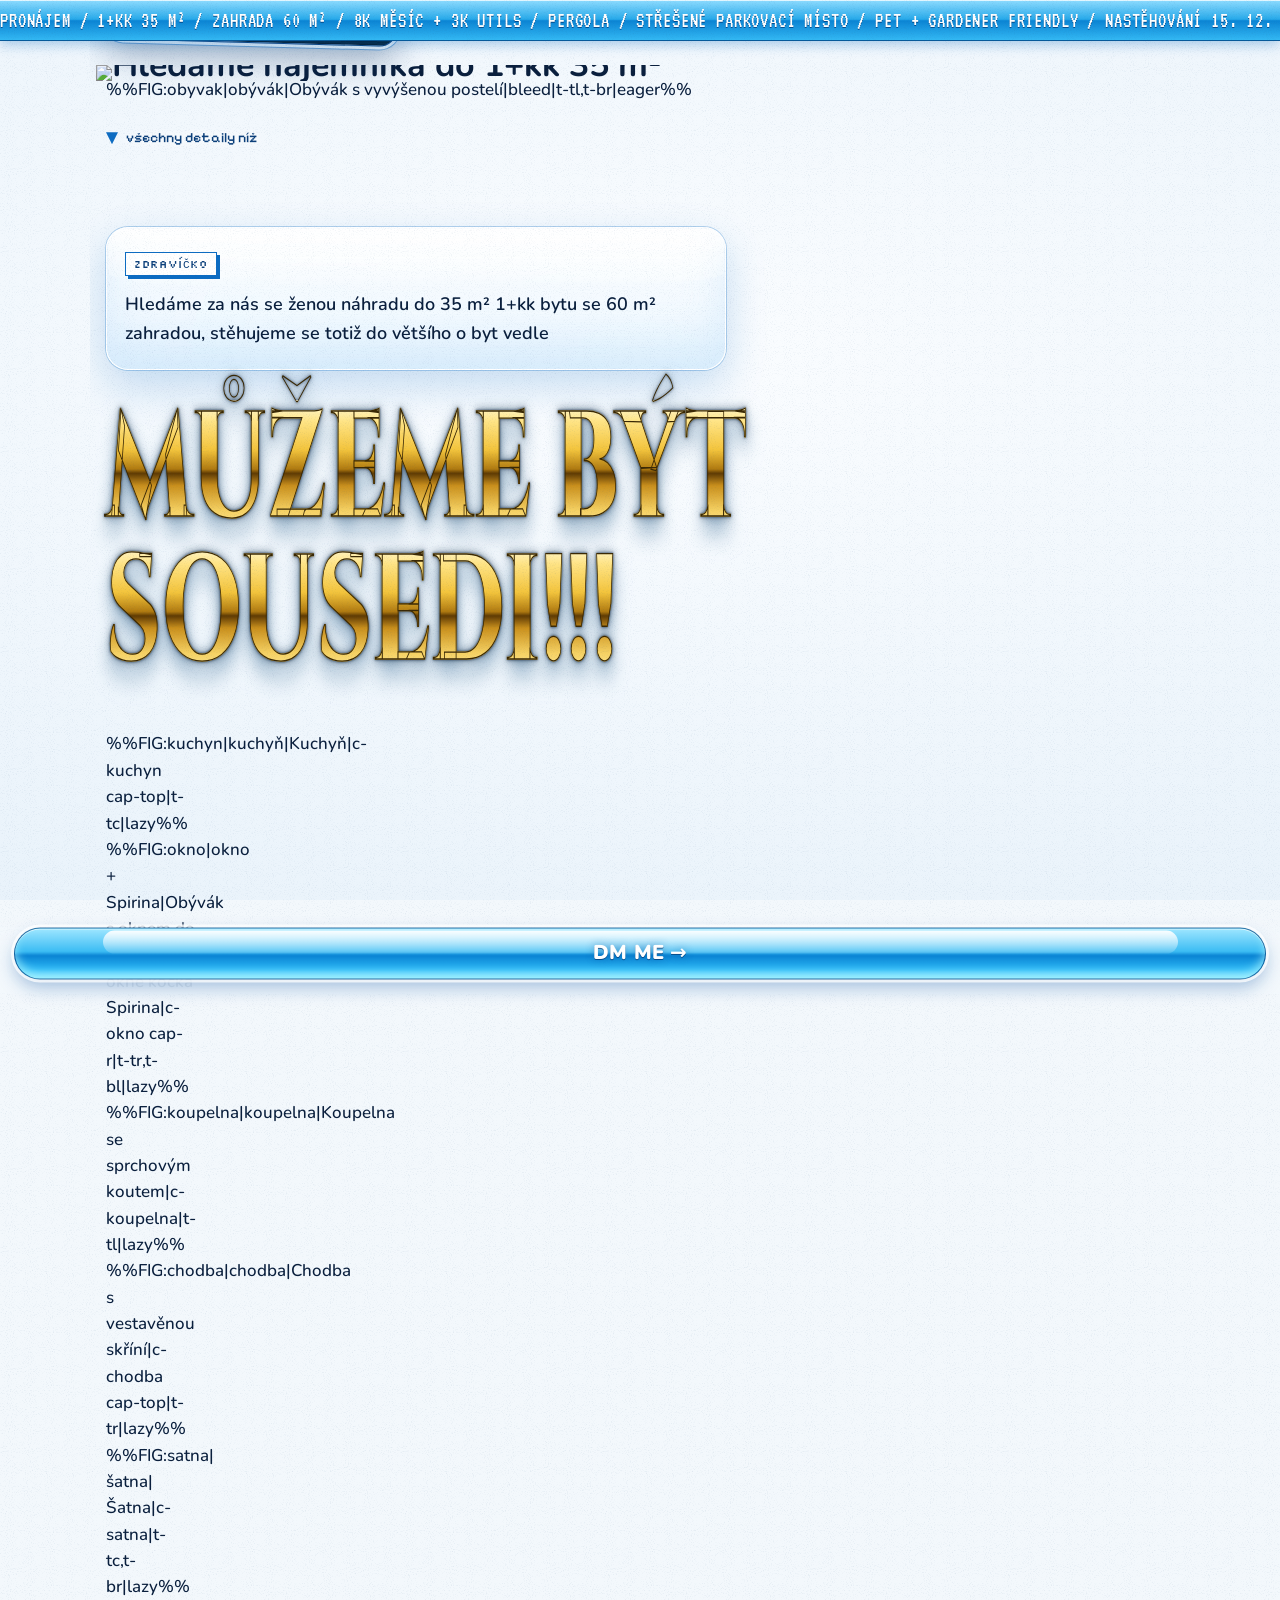
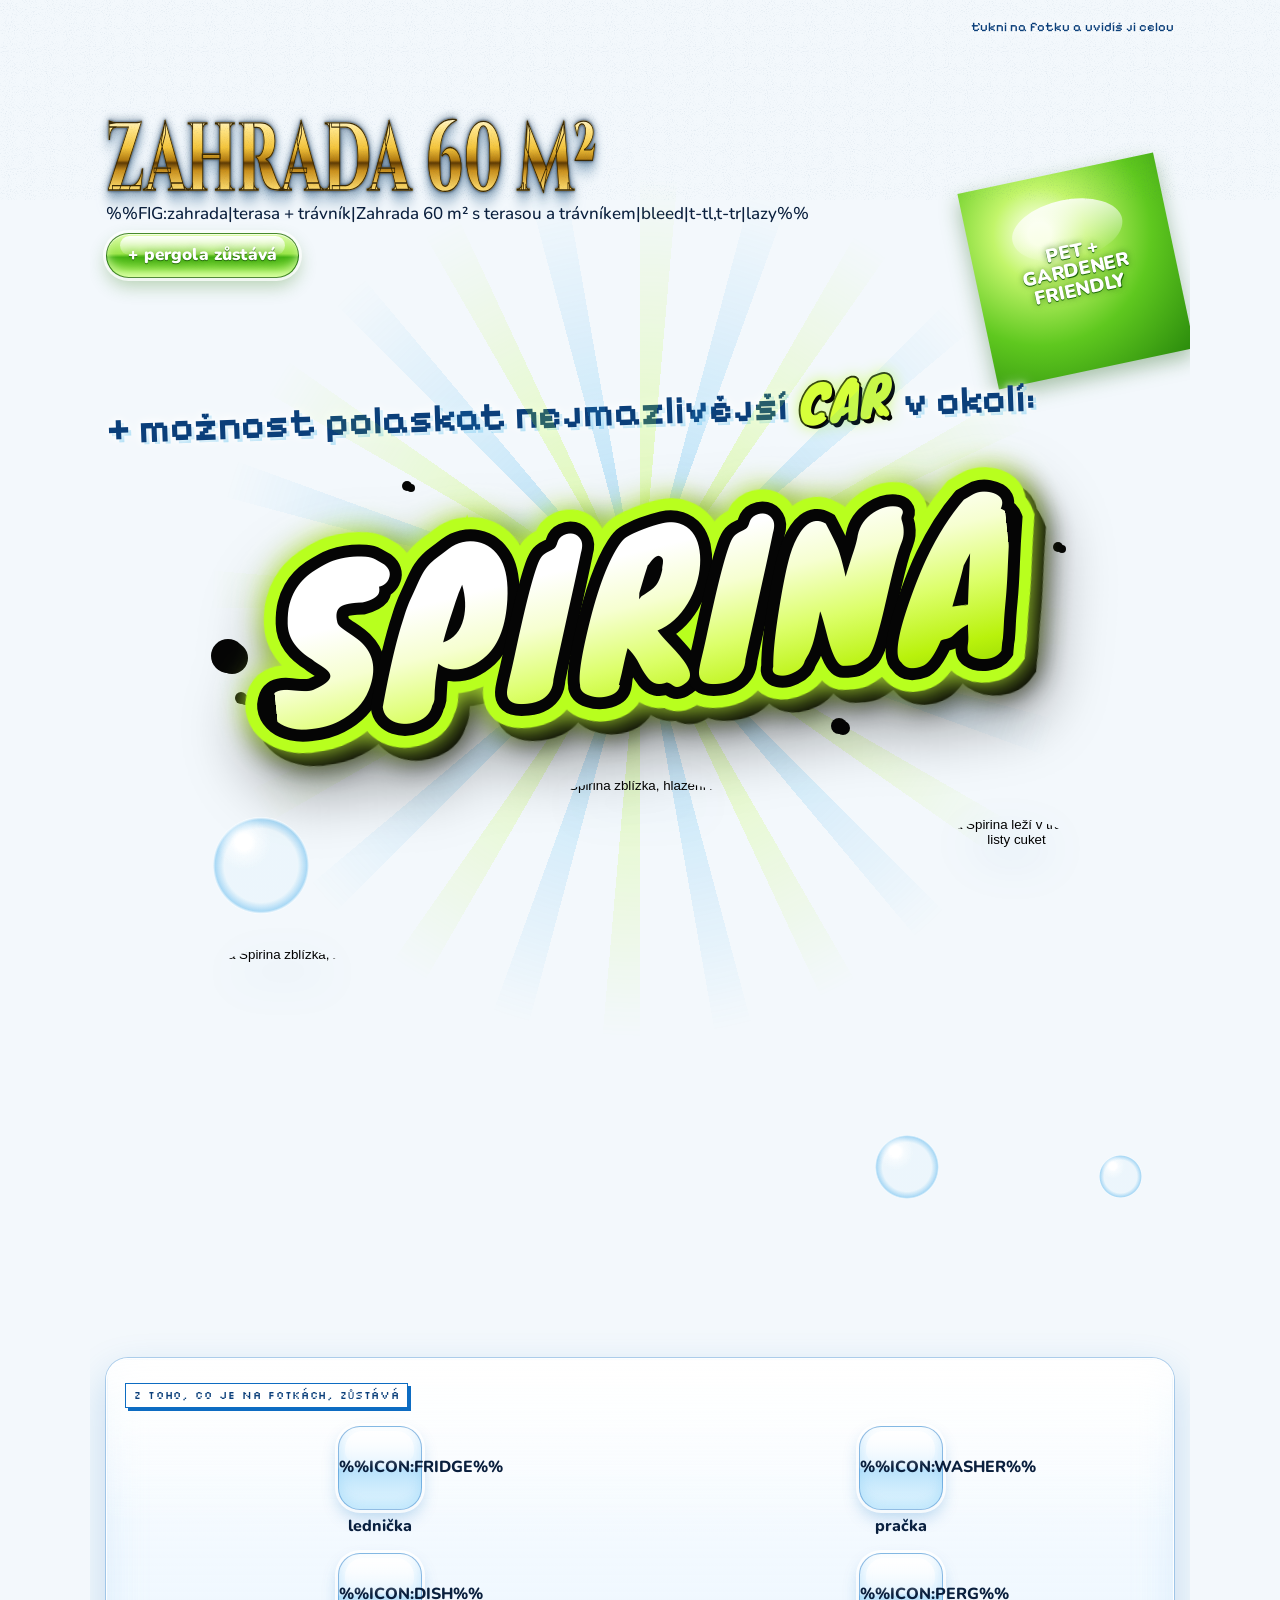
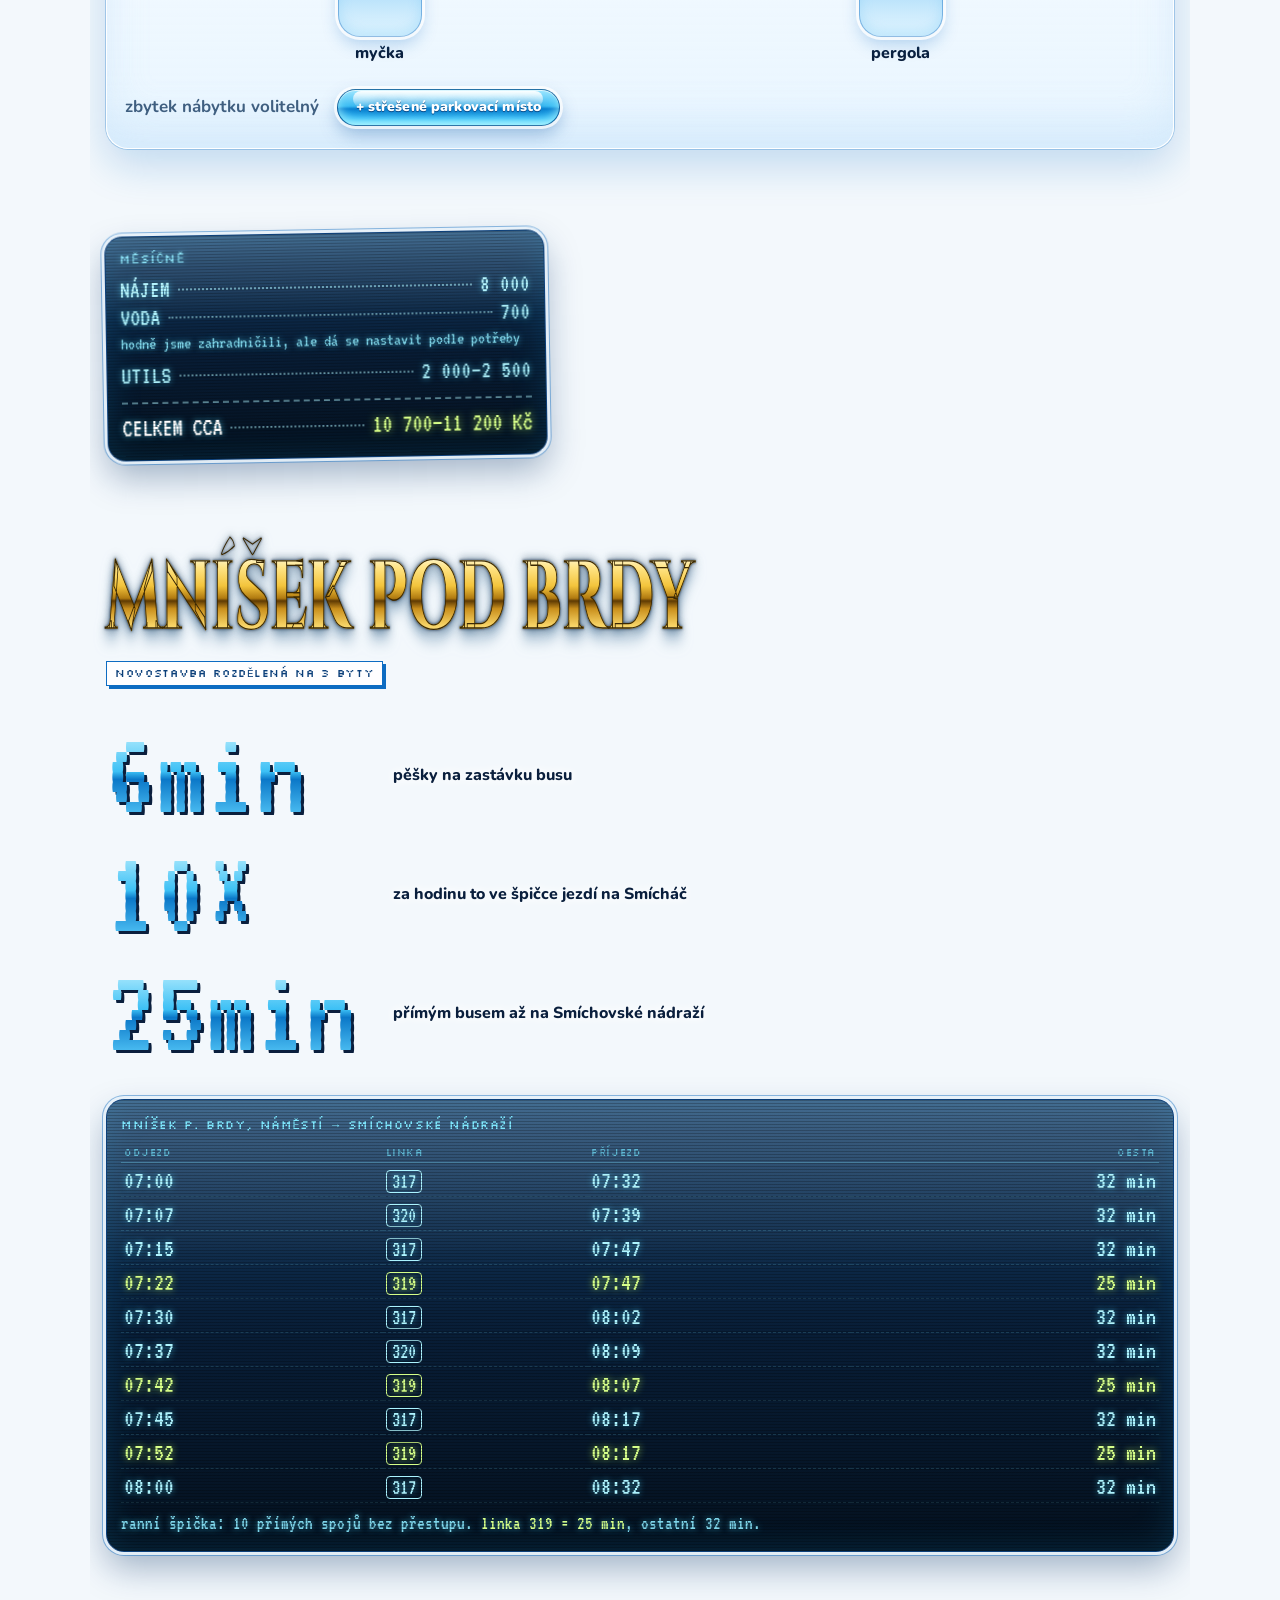
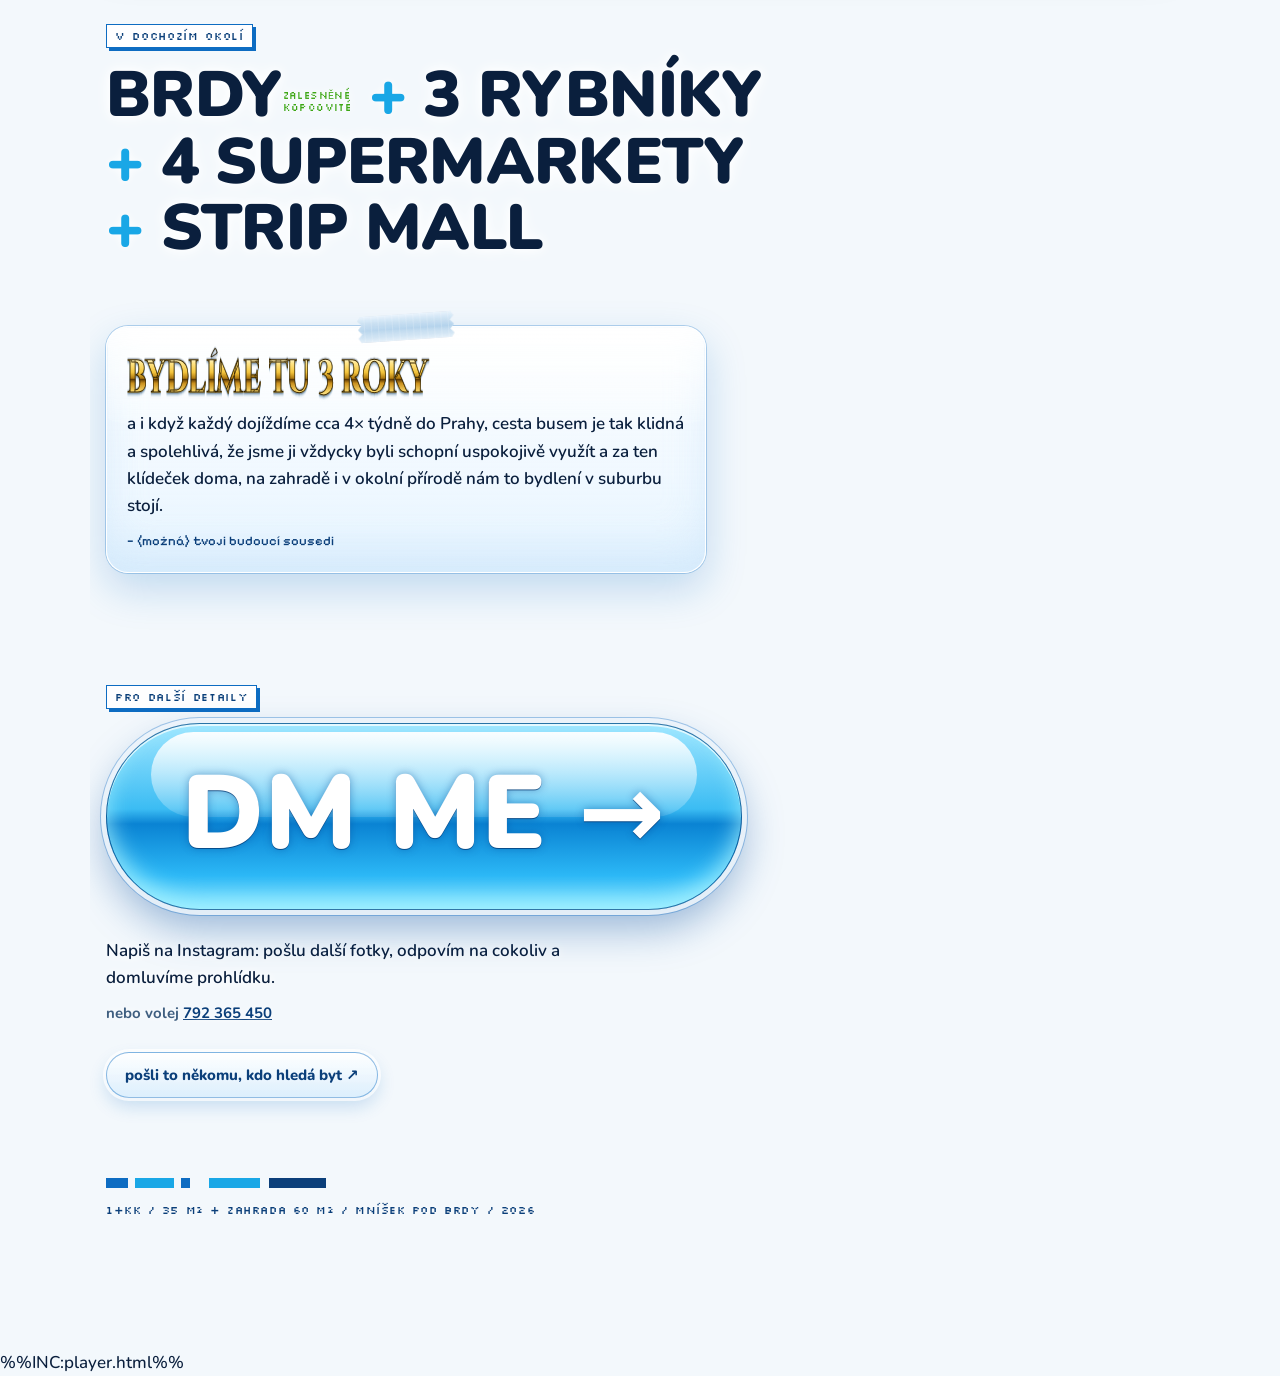
==== commit d2d94e0a: "Spirina: nové ořezy fotek a text „+ možnost polaskat nejmazlivější CAR v okolí:“ Co-Authored-By: Cla" ====
--- a/src/template.html
+++ b/src/template.html
@@ -264,8 +264,9 @@
 
 /* ===== Spirina (FRENZY styl: štětcové písmo, bílo-limetková plocha, černý obrys, limetková kontura) ===== */
 .spirina{padding-top:100px;--beat:0}
-.sp-kicker{margin:0;font:700 clamp(22px,6.6vw,42px)/1.1 var(--px);color:var(--deep);transform:rotate(-2deg);
+.sp-kicker{margin:0;max-width:22em;font:700 clamp(21px,6vw,40px)/1.15 var(--px);color:var(--deep);transform:rotate(-2deg);
   text-shadow:0 0 6px #fff,0 0 14px #fff,3px 3px 0 rgba(25,167,230,.35)}
+.sp-kicker .car{display:inline-block;margin:0 .08em;font:400 1.3em/1 "Knewave","Arial Black",var(--sans);letter-spacing:.02em;color:#d6ff3a;-webkit-text-stroke:.07em #050505;paint-order:stroke fill;text-shadow:.05em .07em 0 #050505,0 0 .3em rgba(190,255,40,.8);transform:rotate(-4deg) translateY(.04em)}
 .sp-stage{position:relative;display:grid;place-items:center;margin-top:4px;padding:40px 0 46px}
 .sp-rays{position:absolute;left:50%;top:50%;width:min(150%,980px);aspect-ratio:1;border-radius:50%;pointer-events:none;
   background:repeating-conic-gradient(rgba(184,255,30,.3) 0 5deg,rgba(255,255,255,0) 5deg 15deg,rgba(40,170,240,.26) 15deg 20deg,rgba(255,255,255,0) 20deg 30deg);
@@ -319,6 +320,7 @@
     radial-gradient(circle,rgba(190,235,255,.12) 0 54%,rgba(60,170,235,.4) 67%,rgba(255,255,255,.9) 71%,rgba(255,255,255,0) 73%);
   animation:bub-bob var(--t) ease-in-out infinite;animation-delay:var(--d)}
 @media (min-width:900px){
+  .sp-kicker{max-width:none}
   .sp-stage{padding:56px 0 64px}
   .sp-bubbles{aspect-ratio:2.15/1;margin-top:0}
   .bub-main{left:29%;top:0;width:42%}
@@ -435,7 +437,7 @@
 
 <!-- ================= SPIRINA ================= -->
 <section class="spirina wrap" aria-label="Spirina">
-  <p class="sp-kicker">nejmazlivější car v okolí:</p>
+  <p class="sp-kicker">+ možnost polaskat nejmazlivější <b class="car">CAR</b> v&nbsp;okolí:</p>
   <div class="sp-stage">
     <div class="sp-rays" aria-hidden="true"></div>
     <div class="sp-glow" aria-hidden="true"></div>
@@ -469,7 +471,7 @@
     </div>
   </div>
   <div class="sp-bubbles">
-    <button class="bub bub-main" type="button" data-full="img/spirina-1.jpg" data-cap="Spirina" aria-label="Zvětšit fotku: Spirina" style="--t:7s;--d:0s"><img src="img/spirina-1-b.webp" width="1000" height="1000" alt="Kočka Spirina sedí na dlažbě a kouká do foťáku" loading="lazy" decoding="async"></button>
+    <button class="bub bub-main" type="button" data-full="img/spirina-1.jpg" data-cap="Spirina" aria-label="Zvětšit fotku: Spirina" style="--t:7s;--d:0s"><img src="img/spirina-1-b.webp" width="1000" height="1000" alt="Kočka Spirina zblízka, hlazení za uchem" loading="lazy" decoding="async"></button>
     <button class="bub bub-a" type="button" data-full="img/spirina-2.jpg" data-cap="Spirina" aria-label="Zvětšit fotku: Spirina zblízka" style="--t:5.5s;--d:-2s"><img src="img/spirina-2-b.webp" width="640" height="640" alt="Kočka Spirina zblízka, žluté oči" loading="lazy" decoding="async"></button>
     <button class="bub bub-b" type="button" data-full="img/spirina-3.jpg" data-cap="Spirina" aria-label="Zvětšit fotku: Spirina v trávě" style="--t:6.2s;--d:-4s"><img src="img/spirina-3-b.webp" width="640" height="640" alt="Kočka Spirina leží v trávě mezi listy cuket" loading="lazy" decoding="async"></button>
     <i class="bub-deco d1" style="--t:6s;--d:-1s" aria-hidden="true"></i>
